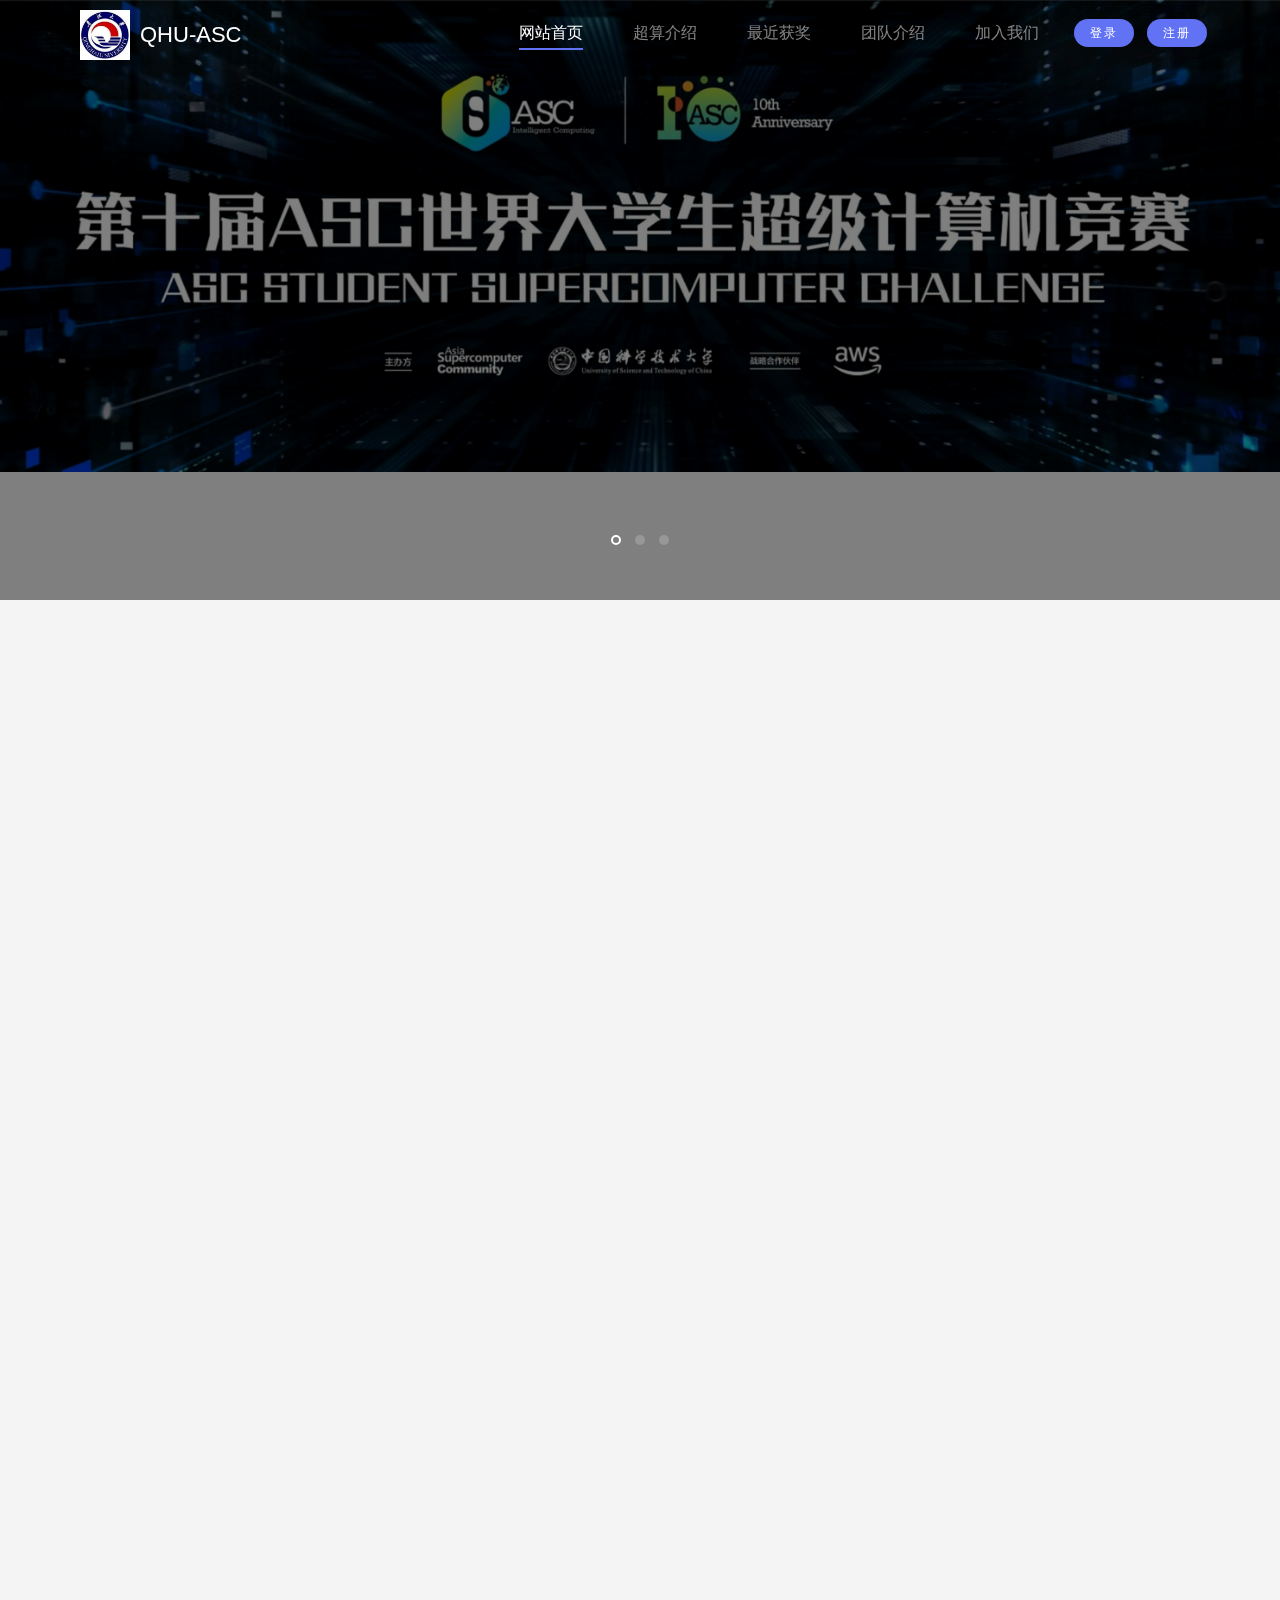
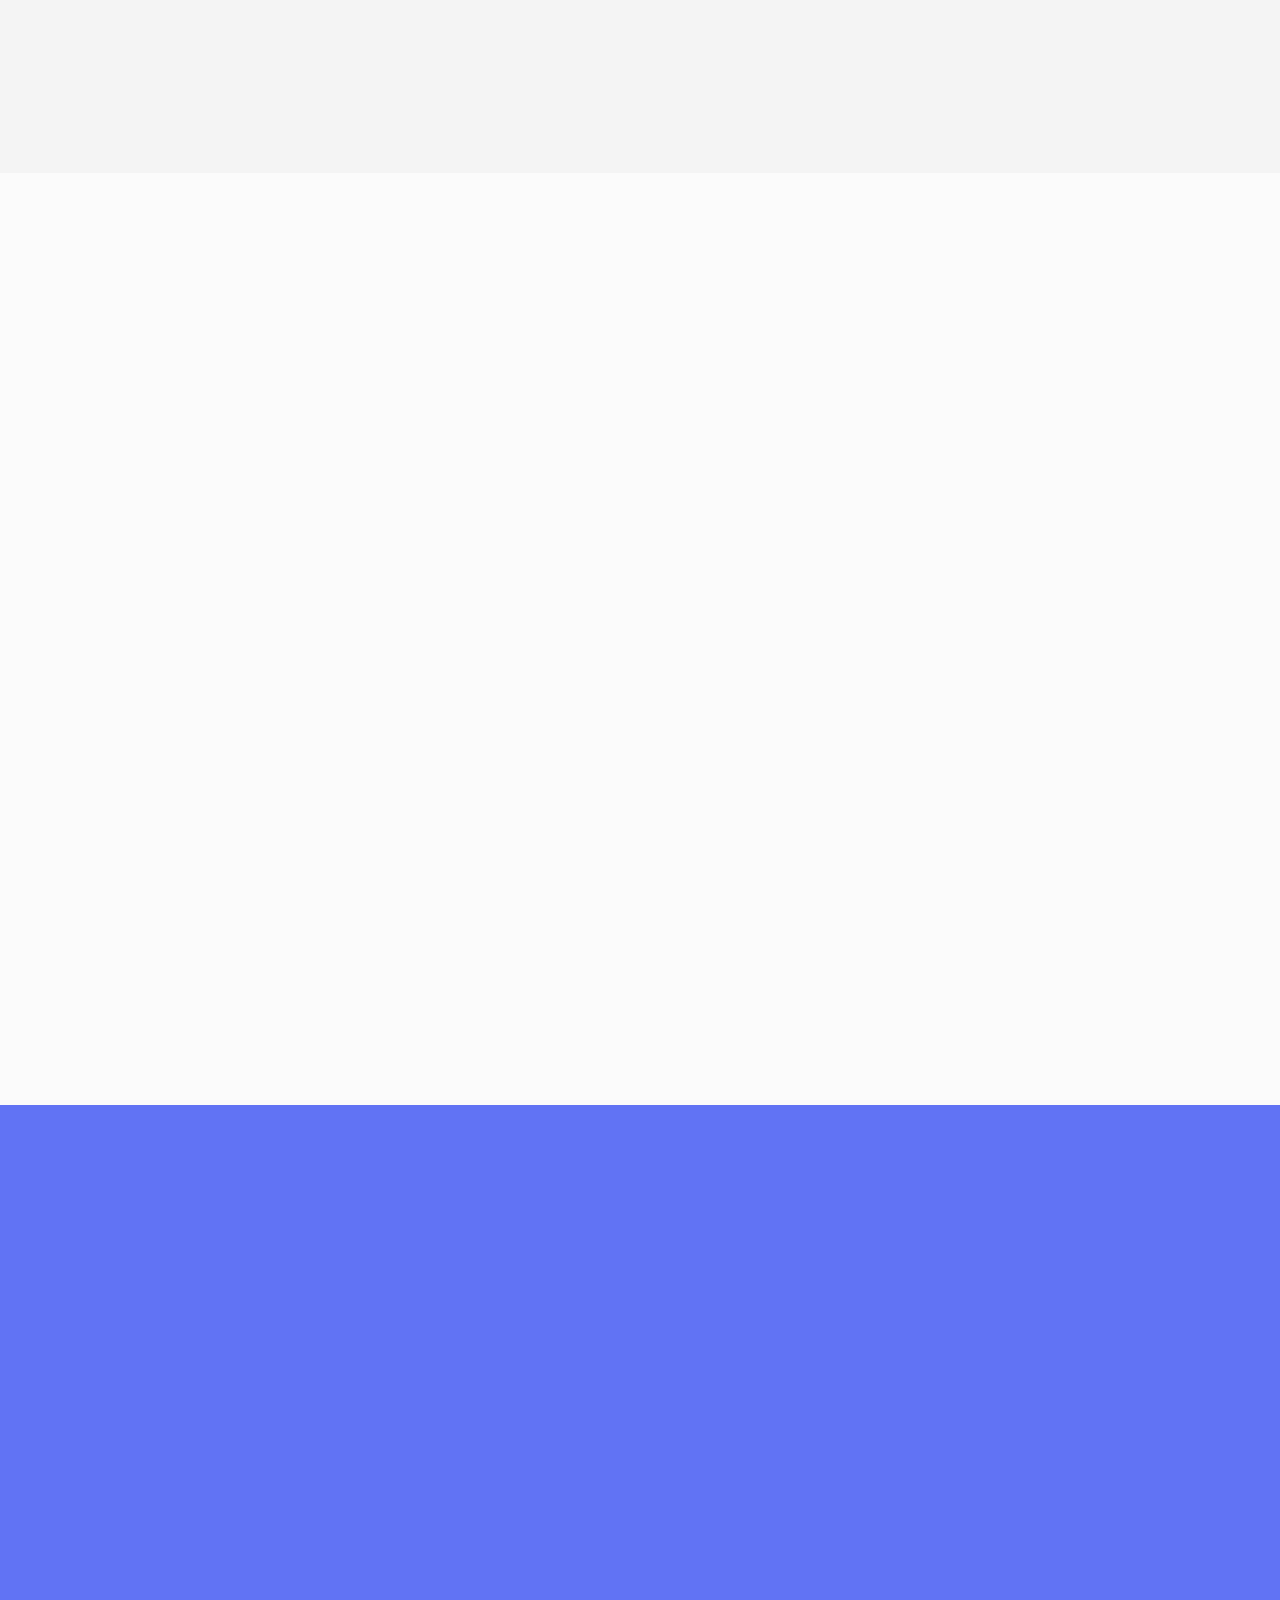
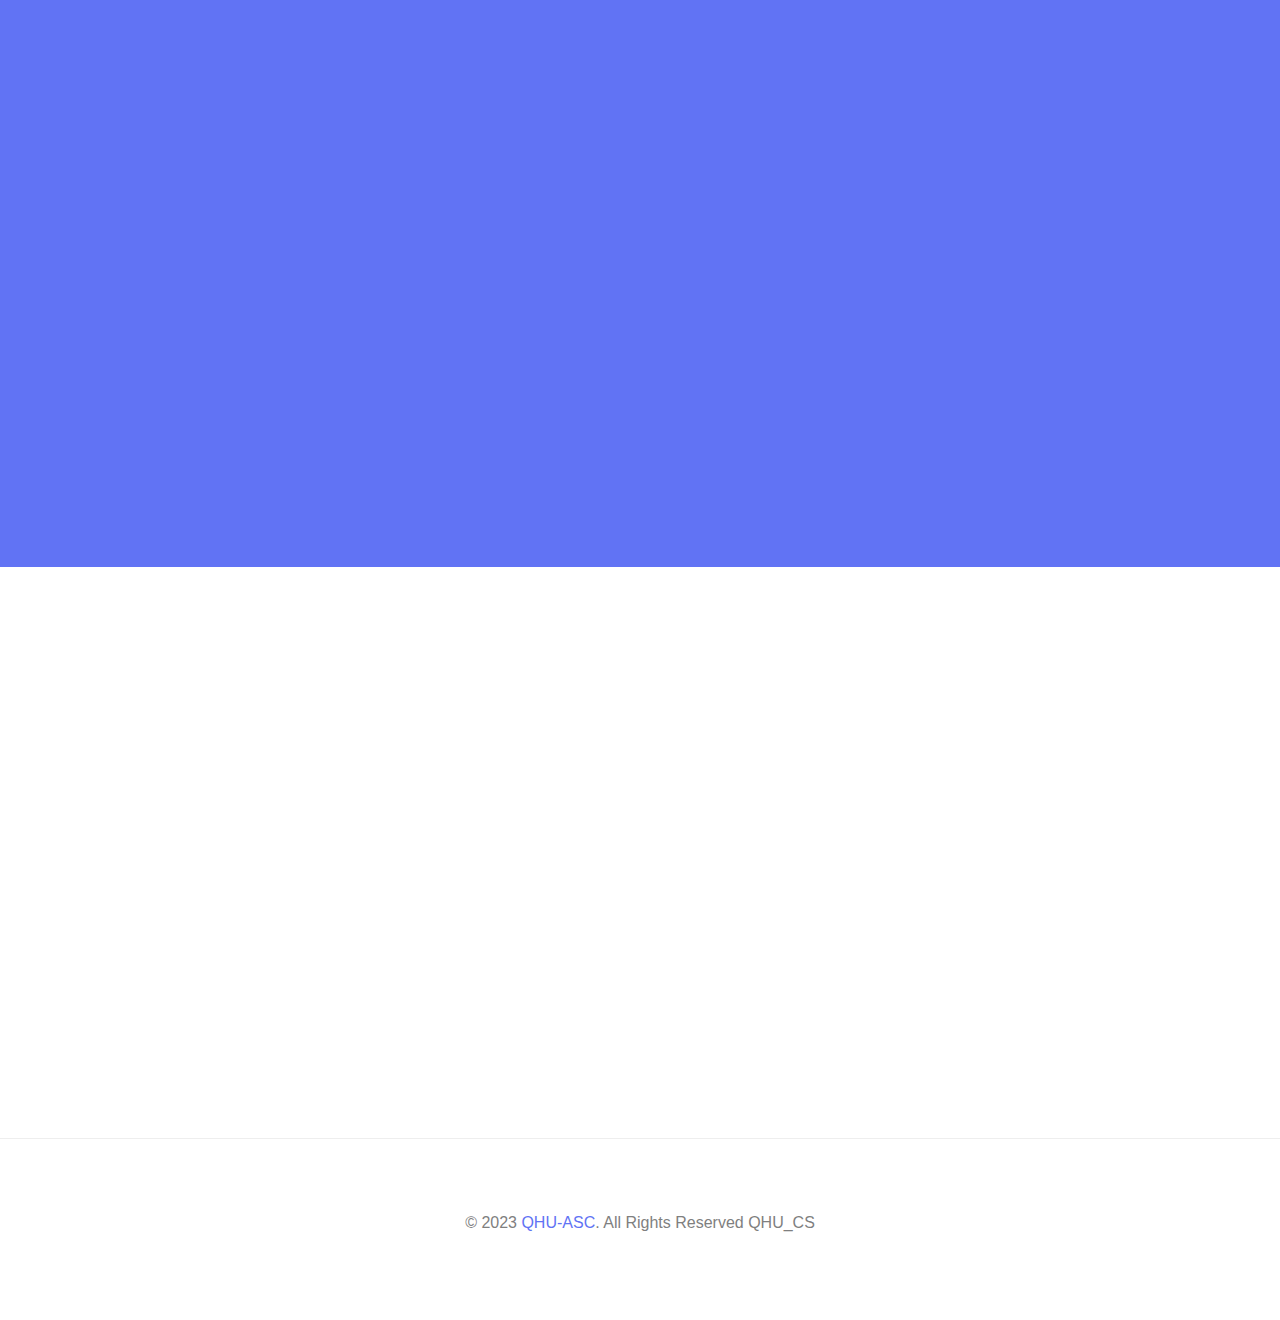
==== index.html @ 5d927227 "add QHU-ASC website" ====
﻿<!DOCTYPE html>
<!--[if lt IE 7]>      <html class="no-js lt-ie9 lt-ie8 lt-ie7"> <![endif]-->
<!--[if IE 7]>         <html class="no-js lt-ie9 lt-ie8"> <![endif]-->
<!--[if IE 8]>         <html class="no-js lt-ie9"> <![endif]-->
<!--[if gt IE 8]><!--> <html class="no-js"> <!--<![endif]-->
  <head>
  <meta charset="utf-8">
  <meta http-equiv="X-UA-Compatible" content="IE=edge">
  <title>QHU-ASC</title>
  <meta name="viewport" content="width=device-width, initial-scale=1">
  <meta name="keywords" content="ＺＴ云流量" />

  <!-- Facebook and Twitter integration -->
  <meta property="og:title" content=""/>
  <meta property="og:image" content=""/>
  <meta property="og:url" content=""/>
  <meta property="og:site_name" content=""/>
  <meta property="og:description" content=""/>
  <meta name="twitter:title" content="" />
  <meta name="twitter:image" content="" />
  <meta name="twitter:url" content="" />
  <meta name="twitter:card" content="" />

  <!-- Place favicon.ico and apple-touch-icon.png in the root directory -->
  <link rel="shortcut icon" href="favicon.ico">
  
  <!-- Animate.css -->
  <link rel="stylesheet" href="css/animate.css">
  <!-- Icomoon Icon Fonts-->
  <link rel="stylesheet" href="css/icomoon.css">
  <!-- Simple Line Icons -->
  <link rel="stylesheet" href="css/simple-line-icons.css">
  <!-- Owl Carousel -->
  <link rel="stylesheet" href="css/owl.carousel.min.css">
  <link rel="stylesheet" href="css/owl.theme.default.min.css">
  <!-- Bootstrap  -->
  <link rel="stylesheet" href="css/bootstrap.css">

  <link rel="stylesheet" href="css/style_1_1.css">

  <!-- Styleswitcher ( This style is for demo purposes only, you may delete this anytime. ) -->
  <link rel="stylesheet" id="theme-switch" href="css/style_1_1.css">
  <!-- End demo purposes only -->

  <!-- Modernizr JS -->
  <script src="js/modernizr-2.6.2.min.js"></script>
  <!-- FOR IE9 below -->
  <!--[if lt IE 9]>
  <script src="js/respond.min.js"></script>
  <![endif]-->
	<!-- <style>
		.ewm{
			height: 50px;
			width: 50px;
		}
	</style> -->


  </head>
<body>

	  <header role="banner" id="fh5co-header">
    <div class="container">
      <!-- <div class="row"> -->
          <nav class="navbar navbar-default">
              <div class="navbar-header">
                <!-- Mobile Toggle Menu Button -->
          <a href="#" class="js-fh5co-nav-toggle fh5co-nav-toggle" data-toggle="collapse" data-target="#navbar" aria-expanded="false" aria-controls="navbar"><i></i></a>
                  <a class="navbar-brand" href="./"><img src="images/qhu.jpg" />QHU-ASC</a>
              </div>
              <div id="navbar" class="navbar-collapse collapse">
                <ul class="nav navbar-nav navbar-right">
                  <li class="active"><a href="#" data-nav-section="home"><span>网站首页</span></a></li>
                  <li><a href="#" data-nav-section="services"><span>超算介绍</span></a></li>
                  <li><a href="#" data-nav-section="press"><span>最近获奖</span></a></li>
                  <li><a href="#" data-nav-section="testimonials"><span>团队介绍</span></a></li>
                  <li><a href="#" data-nav-section="pricing"><span>加入我们</span></a></li>
                  <li><a target="_blank" href="http://www.zt3111.com:8888/" class="btn btn-primary btn-sm">登录</a></li>
                  <li><a target="_blank" href="http://www.zt3111.com:8888/user/reg.php" class="btn btn-primary btn-sm">注册</a></li>
                </ul>
              </div>
          </nav>
      <!-- </div> -->
      </div>
  </header>
	<div id="slider" data-section="home">
		<div class="owl-carousel owl-carousel-fullwidth">

		    <div class="item" style="background-image:url(images/asc_cs4.jpg);background-size: contain;width:100%;height:600px">
		    	<div class="overlay"></div>
		    	<!-- <div class="container" style="position: relative;">
		    		<div class="row" >
		    			<div class="col-md-8 col-md-offset-2 text-center">
		    				<div class="fh5co-owl-text-wrap">
						    	<div class="fh5co-owl-text">
		    						<h1 class="fh5co-lead to-animate">青海大学超算</h1>
									<h2 class="fh5co-sub-lead to-animate">ASC</h2>
									<p class="to-animate-2">
										<a href="#" class="btn btn-primary btn-lg" data-nav-section="pricing">现在马上联系，获得技术支持</a>
									</p>
								</div>
							</div>
		    			</div>
		    		</div>
		    	</div> -->
		    </div>
		    <div class="item" style="background-image:url(images/asc2.png)">
		    	<div class="container" style="position: relative;">
		    		<div class="row">
					    <div class="col-md-7 col-sm-7">
			    			<div class="fh5co-owl-text-wrap">
						    	<div class="fh5co-owl-text">
						    		<h1 class="fh5co-lead to-animate">超算团队荣获一等奖</h1>
									<h2 class="fh5co-sub-lead to-animate">ASC2022-2021一等奖</h2>
									<p class="to-animate-2"><a href="ios.html" class="btn btn-primary btn-lg">查看获奖信息</a></p>
						    	</div>
						    </div>
					    </div>
		    		</div>
		    	</div>
		    </div>
		    <div class="item item3" style="background-image:url(images/R90A2233.jpg)">
		    	<div class="container" style="position: relative;">
		    		<div class="row">
						<div class="col-md-7 col-sm-7">
		    			<!-- <div class="col-md-7 col-md-push-1 col-md-push-5 col-sm-7 col-sm-push-1 col-sm-push-5"> -->
			    			<div class="fh5co-owl-text-wrap">
						    	<div class="fh5co-owl-text">
						    		<h1 class="fh5co-lead to-animate">超算团队首获应用创奖</h1>
									<h2 class="fh5co-sub-lead to-animate">ASC应用创新</h2>
									<p class="to-animate-2"><a href="and.html" class="btn btn-primary btn-lg">查看获奖信息</a></p>
						    	</div>
						    </div>
					    </div>
		    		</div>
		    	</div>
		    </div>

		</div>
	</div>
    
    <!-- <div class="copyrights">Collect from <a href="#" >ZT云流量</a></div> -->
	
	<div id="fh5co-our-services" data-section="services">
		<div class="container">
			<div class="row row-bottom-padded-sm">
				<div class="col-md-12 section-heading text-center">
					<h2 class="to-animate">超算介绍</h2>
					<div class="row">
						<div class="col-md-8 col-md-offset-2 to-animate">
							<h3>世界大学生超级计算机竞赛 ASC Student Supercomputer Challenge</h3>
						</div>
					</div>
				</div>
			</div>
			<div class="row">
				<div class="col-md-4">
					<div class="box to-animate">
						<div class="icon colored-5"><span><i class="icon-rocket"></i></span></div>
						<h3>大赛宗旨</h3>
						<p>比赛旨在通过大赛平台推动各国及地区间的超算青年人才交流和培养</p>
					</div>
					<div class="box to-animate">
						<div class="icon colored-4"><span><i class="icon-heart"></i></span></div>
						<h3>影响力</h3>
						<p>自2012年创办以来，大赛已连续举行10届，影响力不断攀升，共吸引了全球超过10000名大学生参赛。</p>
					</div>
				</div>
				<div class="col-md-4">
					<div class="box to-animate">
						<div class="icon colored-2"><span><i class="icon-screen-desktop"></i></span></div>
						<h3>超算目标</h3>
						<p>提升超算应用水平和研发能力，发挥超算的科技驱动力，促进科技与产业创新</p>
					</div>
					<div class="box to-animate">
						<div class="icon colored-1"><span><i class="icon-mustache"></i></span></div>
						<h3>三大超算</h3>
						<p>该比赛是全球规模最大、参与人数最多的大学生超算竞赛之一，与德国ISC和美国SC并称世界三大超算竞赛。</p>
					</div>
				</div>
				<div class="col-md-4">
					<div class="box to-animate">
						<div class="icon colored-3"><span><i class="icon-user"></i></span></div>
						<h3>超算使用</h3>
						<p>计算机系服务器，实际使用linux，使用大型服务器的超大算力，感受超算的魅力</p>
					</div>
					<div class="box to-animate">
						<div class="icon colored-6"><span><i class="icon-eye"></i></span></div>
						<h3>超算资源</h3>
						<p>计算机系超算团队具有丰富的超算资源，无论是超算相关的书籍还是文档，亦或是往届队员的比赛经验。</p>
					</div>
				</div>
			</div>
		</div>
	</div>
	
	<div id="fh5co-press" data-section="press">
		<div class="container">
			<div class="row">
				<div class="col-md-12 section-heading text-center">
					<h2 class="single-animate animate-press-1">最近获奖</h2>
					<div class="row">
						<div class="col-md-8 col-md-offset-2 subtext single-animate animate-press-2">
							<h3>QHU_ASC2022团队于5月在中国科技大学的获奖情况</h3>
						</div>
					</div>
				</div>
			</div>
			<div class="col-md-8 col-md-offset-2">
				<div class="row row-bottom-padded-lg">
					<div class="col-md-6 text-center to-animate">
						<div class="person">
							<a href="ios.html"><img src="images/jp.png" class="img-responsive img-rounded" alt="Person"></a>
							<a href="ios.html"><h3 class="name">一等奖</h3></a>
							<div class="position">点击查看更多</div>
						</div>
					</div>
					<div class="col-md-6 text-center to-animate">
						<div class="person">
							<a href="and.html"><img src="images/djb2.png" class="img-responsive img-rounded" alt="Person"></a>
							<a href="and.html"><h3 class="name">应用创新奖</h3></a>
							<div class="position">点击查看更多</div>
						</div>
					</div>
				</div>
			</div>
		</div>
	</div>

	<div id="fh5co-testimonials" data-section="testimonials">		
		<div class="container">
			<div class="row">
				<div class="col-md-12 section-heading text-center">
					<h2 class="to-animate">团队介绍</h2>
					<div class="row">
						<div class="col-md-8 col-md-offset-2 subtext to-animate">
							<h3>青海大学超算团队简称QHU_ASC</h3>
						</div>
					</div>
				</div>
			</div>
			<div class="row">
				<div class="col-md-4">
					<div class="box-testimony to-animate">
						<blockquote>
							<span class="quote"><span><i class="icon-quote-left"></i></span></span>
							<p>
								黄建强，边浩东，张国晶
							</p>
						</blockquote>
						<p class="author">指导老师</p>
					</div>
				</div>
				<div class="col-md-4">
					<div class="box-testimony to-animate">
						<blockquote>
							<span class="quote"><span><i class="icon-quote-left"></i></span></span>
							<p>甘双齐，石于诚，姚宇，符福宁，莫康龙</p>
						</blockquote>
						<p class="author">ASC_2022比赛成员</p>
					</div>
				</div>
				<div class="col-md-4">
					<div class="box-testimony to-animate">
						<blockquote>
							<span class="quote"><span><i class="icon-quote-left"></i></span></span>
							<p>蒋琅坤，罗朝阳，王星驰，牛嘉骏，颜青松，陆铨，卢荣昌</p>
						</blockquote>
						<p class="author">目前超算队员</p>
					</div>
				</div>
				<div class="col-md-4">
					<div class="box-testimony to-animate">
						<blockquote>
							<span class="quote"><span><i class="icon-quote-left"></i></span></span>
							<p>超算团队拥有比赛服务器，可满足超大算力的需求。在超算里，你可以使用目前最好的GPU</p>
						</blockquote>
						<p class="author">超算服务器</p>
					</div>
				</div>
				<div class="col-md-4">
					<div class="box-testimony to-animate">
						<blockquote>
							<span class="quote"><span><i class="icon-quote-left"></i></span></span>
							<p>每周由老师或者学长分配任务，并定期汇报相关学习情况<br>
								如果自己有相关方向想进行优化，也可以自己给自己安排任务
							</p>
						</blockquote>
						<p class="author">超算训练日常</p>
					</div>
				</div>
				<div class="col-md-4">
					<div class="box-testimony to-animate">
						<blockquote>
							<span class="quote"><span><i class="icon-quote-left"></i></span></span>
							<p>青海大学超算团队将于2023年下半学期初进行招新<br>
								招新人群为青海大学2022级本科学生<br>
								如果你想体验超算的魅力，那么加入我们的招新群吧！
							</p>
						</blockquote>
						<p class="author">加入我们</p>
					</div>
				</div>
			</div>
		</div>
	</div>

	<div id="fh5co-pricing" data-section="pricing">
		<div class="container">
			<div class="row">
				<div class="col-md-12 section-heading text-center">
					<h2 class="single-animate animate-pricing-1">加入我们</h2>
					<div class="row">
						<div class="col-md-8 col-md-offset-2 subtext single-animate animate-pricing-2">
							<h3>是否已经心动不已？马上加入招新群吧！</h3>
							<div class="ewm">
								<img src="./images/qun2.PNG" >
							</div>
							
						</div>
					</div>
				</div>
			</div>
			<!-- <div class="row">
				<div class="col-md-3 col-sm-6 to-animate">
					<div class="price-box popular">
						<div class="popular-text">云免服务器30M独享+免流系统搭建</div>
						<div class="price">258<small>元</small></div>
						<p>每月免费2000G流量</p>
						<hr>
						<ul class="pricing-info">
							<li>续费元65/月</li>
						</ul>
						<a href="http://wpa.qq.com/msgrd?v=1&uin=61383668&site=houdao.com&menu=yes" class="btn btn-primary btn-block" class="btn btn-default btn-sm">立即订购</a>
					</div>
				</div> -->
				<!-- <div class="col-md-3 col-sm-6 to-animate">
					<div class="price-box popular">
						<div class="popular-text">云免服务器200M独享+免流系统搭建</div>
						<div class="price">358<small>元起</small></div>
						<p>每月免费2000G流量</p>
						<hr>
						<ul class="pricing-info">
							<li>续费元130/月</li>
						</ul>
						<a href="http://wpa.qq.com/msgrd?v=1&uin=61383668&site=houdao.com&menu=yes" class="btn btn-primary btn-block" class="btn btn-default btn-sm">立即订购</a>
					</div>
				</div> -->
				<!-- <div class="col-md-3 col-sm-6 to-animate">
					<div class="price-box popular">
						<div class="popular-text">云免服务器200M独享+免流系统搭建</div>
						<div class="price">358<small>元</small></div>
						<p>每月免费2000G流量</p>
						<hr>
						<ul class="pricing-info">
							<li>续费元130/月</li>

						</ul>
						<a href="http://wpa.qq.com/msgrd?v=1&uin=61383668&site=houdao.com&menu=yes" class="btn btn-primary btn-block" class="btn btn-default btn-sm">立即订购</a>
					</div>
				</div>
				<div class="col-md-3 col-sm-6 to-animate">
					<div class="price-box popular">
						<div class="popular-text">云免服务器200M独享+免流系统搭建</div>
						<div class="price">358<small>元</small></div>
						<p>每月免费2000G流量</p>
						<hr>
						<ul class="pricing-info">
							<li>续费元130/月</li> -->
							
						<!-- </ul> -->
						<!-- <a href="http://wpa.qq.com/msgrd?v=1&uin=61383668&site=houdao.com&menu=yes" class="btn btn-primary btn-block" class="btn btn-default btn-sm">立即订购</a> -->
					<!-- </div> -->
				</div>
			</div>
			<!-- <div class="row">
				<div class="col-md-4 col-md-offset-4">
					<a href="http://wpa.qq.com/msgrd?v=1&uin=61383668&site=houdao.com&menu=yes" class="btn btn-primary btn-block">马上成为老板</a>
				</div>
			</div>
		</div> -->
	</div>

	    <hr>
    <footer id="footer" role="contentinfo">
        <div class="container">
            <div class="row row-bottom-padded-sm">
                <div class="col-md-12">
                    <p class="copyright text-center">&copy; 2023 <a href="index.html">QHU-ASC</a>. All Rights Reserved QHU_CS</a></p>
                </div>
            </div>
            <div class="row hide">
                <div class="col-md-12 text-center">
                    <ul class="social social-circle">
                        <li><a href="#"><i class="icon-twitter"></i></a></li>
                        <li><a href="#"><i class="icon-facebook"></i></a></li>
                        <li><a href="#"><i class="icon-youtube"></i></a></li>
                        <li><a href="#"><i class="icon-pinterest"></i></a></li>
                        <li><a href="#"><i class="icon-linkedin"></i></a></li>
                        <li><a href="#"><i class="icon-instagram"></i></a></li>
                        <li><a href="#"><i class="icon-dribbble"></i></a></li>
                    </ul>
                </div>
            </div>
        </div>
    </footer>



    
    <!-- jQuery -->
    <script src="js/jquery.min.js"></script>
    <!-- jQuery Easing -->
    <script src="js/jquery.easing.1.3.js"></script>
    <!-- Bootstrap -->
    <script src="js/bootstrap.min.js"></script>
    <!-- Waypoints -->
    <script src="js/jquery.waypoints.min.js"></script>
    <!-- Owl Carousel -->
    <script src="js/owl.carousel.min.js"></script>

    <!-- For demo purposes only styleswitcher ( You may delete this anytime ) -->
    <script src="js/jquery.style.switcher.js"></script>
    <script>
    $(function(){
        $('#colour-variations ul').styleSwitcher({
            defaultThemeId: 'theme-switch',
            hasPreview: false,
            cookie: {
                expires: 30,
                isManagingLoad: true
            }
        }); 
        $('.option-toggle').click(function() {
            $('#colour-variations').toggleClass('sleep');
        });
    });
    </script>
    <!-- End demo purposes only -->

    <!-- Main JS (Do not remove) -->
    <script src="js/main.js"></script>

    <!-- Add fancyBox main JS and CSS files -->  
    <script src="js/jquery.fancybox.js" type="text/javascript"></script>  
    <link href="css/jquery.fancybox.css" media="screen" rel="stylesheet" type="text/css" />  
    <!-- fancybox_app -->  
    <script src="js/fancybox_app.js" type="text/javascript"></script>  
    <!-- Add mousewheel plugin (this is optional) -->  
    <script src="js/jquery.mousewheel-3.0.6.pack.js" type="text/javascript"></script>  
	</body>
</html>
---- css/icomoon.css ----
﻿@font-face {
	font-family: 'icomoon';
	src:url('../fonts/icomoon/icomoon.eot?qtatmt');
	src:url('../fonts/icomoon/icomoon.eot?qtatmt#iefix') format('embedded-opentype'),
		url('../fonts/icomoon/icomoon.ttf?qtatmt') format('truetype'),
		url('../fonts/icomoon/icomoon.woff?qtatmt') format('woff'),
		url('../fonts/icomoon/icomoon.svg?qtatmt#icomoon') format('svg');
	font-weight: normal;
	font-style: normal;
}

[class^="icon-"], [class*=" icon-"] {
	font-family: 'icomoon';
	speak: none;
	font-style: normal;
	font-weight: normal;
	font-variant: normal;
	text-transform: none;
	line-height: 1;

	/* Better Font Rendering =========== */
	-webkit-font-smoothing: antialiased;
	-moz-osx-font-smoothing: grayscale;
}

.icon-glass:before {
	content: "\f000";
}
.icon-music:before {
	content: "\f001";
}
.icon-search2:before {
	content: "\f002";
}
.icon-envelope-o:before {
	content: "\f003";
}
.icon-heart:before {
	content: "\f004";
}
.icon-star:before {
	content: "\f005";
}
.icon-star-o:before {
	content: "\f006";
}
.icon-user:before {
	content: "\f007";
}
.icon-film:before {
	content: "\f008";
}
.icon-th-large:before {
	content: "\f009";
}
.icon-th:before {
	content: "\f00a";
}
.icon-th-list:before {
	content: "\f00b";
}
.icon-check:before {
	content: "\f00c";
}
.icon-close:before {
	content: "\f00d";
}
.icon-remove:before {
	content: "\f00d";
}
.icon-times:before {
	content: "\f00d";
}
.icon-search-plus:before {
	content: "\f00e";
}
.icon-search-minus:before {
	content: "\f010";
}
.icon-power-off:before {
	content: "\f011";
}
.icon-signal:before {
	content: "\f012";
}
.icon-cog:before {
	content: "\f013";
}
.icon-gear:before {
	content: "\f013";
}
.icon-trash-o:before {
	content: "\f014";
}
.icon-home:before {
	content: "\f015";
}
.icon-file-o:before {
	content: "\f016";
}
.icon-clock-o:before {
	content: "\f017";
}
.icon-road:before {
	content: "\f018";
}
.icon-download:before {
	content: "\f019";
}
.icon-arrow-circle-o-down:before {
	content: "\f01a";
}
.icon-arrow-circle-o-up:before {
	content: "\f01b";
}
.icon-inbox:before {
	content: "\f01c";
}
.icon-play-circle-o:before {
	content: "\f01d";
}
.icon-repeat2:before {
	content: "\f01e";
}
.icon-rotate-right:before {
	content: "\f01e";
}
.icon-refresh:before {
	content: "\f021";
}
.icon-list-alt:before {
	content: "\f022";
}
.icon-lock:before {
	content: "\f023";
}
.icon-flag:before {
	content: "\f024";
}
.icon-headphones:before {
	content: "\f025";
}
.icon-volume-off:before {
	content: "\f026";
}
.icon-volume-down:before {
	content: "\f027";
}
.icon-volume-up:before {
	content: "\f028";
}
.icon-qrcode:before {
	content: "\f029";
}
.icon-barcode:before {
	content: "\f02a";
}
.icon-tag:before {
	content: "\f02b";
}
.icon-tags:before {
	content: "\f02c";
}
.icon-book:before {
	content: "\f02d";
}
.icon-bookmark:before {
	content: "\f02e";
}
.icon-print:before {
	content: "\f02f";
}
.icon-camera:before {
	content: "\f030";
}
.icon-font:before {
	content: "\f031";
}
.icon-bold:before {
	content: "\f032";
}
.icon-italic:before {
	content: "\f033";
}
.icon-text-height:before {
	content: "\f034";
}
.icon-text-width:before {
	content: "\f035";
}
.icon-align-left:before {
	content: "\f036";
}
.icon-align-center2:before {
	content: "\f037";
}
.icon-align-right:before {
	content: "\f038";
}
.icon-align-justify2:before {
	content: "\f039";
}
.icon-list:before {
	content: "\f03a";
}
.icon-dedent:before {
	content: "\f03b";
}
.icon-outdent:before {
	content: "\f03b";
}
.icon-indent:before {
	content: "\f03c";
}
.icon-video-camera:before {
	content: "\f03d";
}
.icon-image:before {
	content: "\f03e";
}
.icon-photo:before {
	content: "\f03e";
}
.icon-picture-o:before {
	content: "\f03e";
}
.icon-pencil:before {
	content: "\f040";
}
.icon-map-marker:before {
	content: "\f041";
}
.icon-adjust:before {
	content: "\f042";
}
.icon-tint:before {
	content: "\f043";
}
.icon-edit:before {
	content: "\f044";
}
.icon-pencil-square-o:before {
	content: "\f044";
}
.icon-share-square-o:before {
	content: "\f045";
}
.icon-check-square-o:before {
	content: "\f046";
}
.icon-arrows:before {
	content: "\f047";
}
.icon-step-backward:before {
	content: "\f048";
}
.icon-fast-backward:before {
	content: "\f049";
}
.icon-backward:before {
	content: "\f04a";
}
.icon-play2:before {
	content: "\f04b";
}
.icon-pause2:before {
	content: "\f04c";
}
.icon-stop2:before {
	content: "\f04d";
}
.icon-forward:before {
	content: "\f04e";
}
.icon-fast-forward2:before {
	content: "\f050";
}
.icon-step-forward:before {
	content: "\f051";
}
.icon-eject:before {
	content: "\f052";
}
.icon-chevron-left:before {
	content: "\f053";
}
.icon-chevron-right:before {
	content: "\f054";
}
.icon-plus-circle:before {
	content: "\f055";
}
.icon-minus-circle:before {
	content: "\f056";
}
.icon-times-circle:before {
	content: "\f057";
}
.icon-check-circle:before {
	content: "\f058";
}
.icon-question-circle:before {
	content: "\f059";
}
.icon-info-circle:before {
	content: "\f05a";
}
.icon-crosshairs:before {
	content: "\f05b";
}
.icon-times-circle-o:before {
	content: "\f05c";
}
.icon-check-circle-o:before {
	content: "\f05d";
}
.icon-ban2:before {
	content: "\f05e";
}
.icon-arrow-left:before {
	content: "\f060";
}
.icon-arrow-right:before {
	content: "\f061";
}
.icon-arrow-up:before {
	content: "\f062";
}
.icon-arrow-down:before {
	content: "\f063";
}
.icon-mail-forward:before {
	content: "\f064";
}
.icon-share:before {
	content: "\f064";
}
.icon-expand2:before {
	content: "\f065";
}
.icon-compress:before {
	content: "\f066";
}
.icon-plus:before {
	content: "\f067";
}
.icon-minus:before {
	content: "\f068";
}
.icon-asterisk:before {
	content: "\f069";
}
.icon-exclamation-circle:before {
	content: "\f06a";
}
.icon-gift:before {
	content: "\f06b";
}
.icon-leaf:before {
	content: "\f06c";
}
.icon-fire:before {
	content: "\f06d";
}
.icon-eye:before {
	content: "\f06e";
}
.icon-eye-slash:before {
	content: "\f070";
}
.icon-exclamation-triangle:before {
	content: "\f071";
}
.icon-warning:before {
	content: "\f071";
}
.icon-plane:before {
	content: "\f072";
}
.icon-calendar:before {
	content: "\f073";
}
.icon-random:before {
	content: "\f074";
}
.icon-comment:before {
	content: "\f075";
}
.icon-magnet:before {
	content: "\f076";
}
.icon-chevron-up:before {
	content: "\f077";
}
.icon-chevron-down:before {
	content: "\f078";
}
.icon-retweet:before {
	content: "\f079";
}
.icon-shopping-cart:before {
	content: "\f07a";
}
.icon-folder:before {
	content: "\f07b";
}
.icon-folder-open:before {
	content: "\f07c";
}
.icon-arrows-v:before {
	content: "\f07d";
}
.icon-arrows-h:before {
	content: "\f07e";
}
.icon-bar-chart:before {
	content: "\f080";
}
.icon-bar-chart-o:before {
	content: "\f080";
}
.icon-twitter-square:before {
	content: "\f081";
}
.icon-facebook-square:before {
	content: "\f082";
}
.icon-camera-retro:before {
	content: "\f083";
}
.icon-key:before {
	content: "\f084";
}
.icon-cogs:before {
	content: "\f085";
}
.icon-gears:before {
	content: "\f085";
}
.icon-comments:before {
	content: "\f086";
}
.icon-thumbs-o-up:before {
	content: "\f087";
}
.icon-thumbs-o-down:before {
	content: "\f088";
}
.icon-star-half:before {
	content: "\f089";
}
.icon-heart-o:before {
	content: "\f08a";
}
.icon-sign-out:before {
	content: "\f08b";
}
.icon-linkedin-square:before {
	content: "\f08c";
}
.icon-thumb-tack:before {
	content: "\f08d";
}
.icon-external-link:before {
	content: "\f08e";
}
.icon-sign-in:before {
	content: "\f090";
}
.icon-trophy:before {
	content: "\f091";
}
.icon-github-square:before {
	content: "\f092";
}
.icon-upload:before {
	content: "\f093";
}
.icon-lemon-o:before {
	content: "\f094";
}
.icon-phone:before {
	content: "\f095";
}
.icon-square-o:before {
	content: "\f096";
}
.icon-bookmark-o:before {
	content: "\f097";
}
.icon-phone-square:before {
	content: "\f098";
}
.icon-twitter:before {
	content: "\f099";
}
.icon-facebook:before {
	content: "\f09a";
}
.icon-facebook-f:before {
	content: "\f09a";
}
.icon-github:before {
	content: "\f09b";
}
.icon-unlock2:before {
	content: "\f09c";
}
.icon-credit-card:before {
	content: "\f09d";
}
.icon-feed:before {
	content: "\f09e";
}
.icon-rss:before {
	content: "\f09e";
}
.icon-hdd-o:before {
	content: "\f0a0";
}
.icon-bullhorn:before {
	content: "\f0a1";
}
.icon-bell-o:before {
	content: "\f0a2";
}
.icon-certificate:before {
	content: "\f0a3";
}
.icon-hand-o-right:before {
	content: "\f0a4";
}
.icon-hand-o-left:before {
	content: "\f0a5";
}
.icon-hand-o-up:before {
	content: "\f0a6";
}
.icon-hand-o-down:before {
	content: "\f0a7";
}
.icon-arrow-circle-left:before {
	content: "\f0a8";
}
.icon-arrow-circle-right:before {
	content: "\f0a9";
}
.icon-arrow-circle-up:before {
	content: "\f0aa";
}
.icon-arrow-circle-down:before {
	content: "\f0ab";
}
.icon-globe:before {
	content: "\f0ac";
}
.icon-wrench:before {
	content: "\f0ad";
}
.icon-tasks:before {
	content: "\f0ae";
}
.icon-filter:before {
	content: "\f0b0";
}
.icon-briefcase:before {
	content: "\f0b1";
}
.icon-arrows-alt:before {
	content: "\f0b2";
}
.icon-group:before {
	content: "\f0c0";
}
.icon-users:before {
	content: "\f0c0";
}
.icon-chain:before {
	content: "\f0c1";
}
.icon-link:before {
	content: "\f0c1";
}
.icon-cloud:before {
	content: "\f0c2";
}
.icon-flask:before {
	content: "\f0c3";
}
.icon-cut:before {
	content: "\f0c4";
}
.icon-scissors:before {
	content: "\f0c4";
}
.icon-copy:before {
	content: "\f0c5";
}
.icon-files-o:before {
	content: "\f0c5";
}
.icon-paperclip:before {
	content: "\f0c6";
}
.icon-floppy-o:before {
	content: "\f0c7";
}
.icon-save:before {
	content: "\f0c7";
}
.icon-square:before {
	content: "\f0c8";
}
.icon-bars:before {
	content: "\f0c9";
}
.icon-navicon:before {
	content: "\f0c9";
}
.icon-reorder:before {
	content: "\f0c9";
}
.icon-list-ul:before {
	content: "\f0ca";
}
.icon-list-ol:before {
	content: "\f0cb";
}
.icon-strikethrough:before {
	content: "\f0cc";
}
.icon-underline:before {
	content: "\f0cd";
}
.icon-table:before {
	content: "\f0ce";
}
.icon-magic:before {
	content: "\f0d0";
}
.icon-truck:before {
	content: "\f0d1";
}
.icon-pinterest:before {
	content: "\f0d2";
}
.icon-pinterest-square:before {
	content: "\f0d3";
}
.icon-google-plus-square:before {
	content: "\f0d4";
}
.icon-google-plus:before {
	content: "\f0d5";
}
.icon-money:before {
	content: "\f0d6";
}
.icon-caret-down:before {
	content: "\f0d7";
}
.icon-caret-up:before {
	content: "\f0d8";
}
.icon-caret-left:before {
	content: "\f0d9";
}
.icon-caret-right:before {
	content: "\f0da";
}
.icon-columns2:before {
	content: "\f0db";
}
.icon-sort:before {
	content: "\f0dc";
}
.icon-unsorted:before {
	content: "\f0dc";
}
.icon-sort-desc:before {
	content: "\f0dd";
}
.icon-sort-down:before {
	content: "\f0dd";
}
.icon-sort-asc:before {
	content: "\f0de";
}
.icon-sort-up:before {
	content: "\f0de";
}
.icon-envelope:before {
	content: "\f0e0";
}
.icon-linkedin:before {
	content: "\f0e1";
}
.icon-rotate-left:before {
	content: "\f0e2";
}
.icon-undo:before {
	content: "\f0e2";
}
.icon-gavel:before {
	content: "\f0e3";
}
.icon-legal:before {
	content: "\f0e3";
}
.icon-dashboard:before {
	content: "\f0e4";
}
.icon-tachometer:before {
	content: "\f0e4";
}
.icon-comment-o:before {
	content: "\f0e5";
}
.icon-comments-o:before {
	content: "\f0e6";
}
.icon-bolt:before {
	content: "\f0e7";
}
.icon-flash:before {
	content: "\f0e7";
}
.icon-sitemap:before {
	content: "\f0e8";
}
.icon-umbrella2:before {
	content: "\f0e9";
}
.icon-clipboard:before {
	content: "\f0ea";
}
.icon-paste:before {
	content: "\f0ea";
}
.icon-lightbulb-o:before {
	content: "\f0eb";
}
.icon-exchange:before {
	content: "\f0ec";
}
.icon-cloud-download2:before {
	content: "\f0ed";
}
.icon-cloud-upload2:before {
	content: "\f0ee";
}
.icon-user-md:before {
	content: "\f0f0";
}
.icon-stethoscope:before {
	content: "\f0f1";
}
.icon-suitcase:before {
	content: "\f0f2";
}
.icon-bell:before {
	content: "\f0f3";
}
.icon-coffee:before {
	content: "\f0f4";
}
.icon-cutlery:before {
	content: "\f0f5";
}
.icon-file-text-o:before {
	content: "\f0f6";
}
.icon-building-o:before {
	content: "\f0f7";
}
.icon-hospital-o:before {
	content: "\f0f8";
}
.icon-ambulance:before {
	content: "\f0f9";
}
.icon-medkit:before {
	content: "\f0fa";
}
.icon-fighter-jet:before {
	content: "\f0fb";
}
.icon-beer:before {
	content: "\f0fc";
}
.icon-h-square:before {
	content: "\f0fd";
}
.icon-plus-square:before {
	content: "\f0fe";
}
.icon-angle-double-left:before {
	content: "\f100";
}
.icon-angle-double-right:before {
	content: "\f101";
}
.icon-angle-double-up:before {
	content: "\f102";
}
.icon-angle-double-down:before {
	content: "\f103";
}
.icon-angle-left:before {
	content: "\f104";
}
.icon-angle-right:before {
	content: "\f105";
}
.icon-angle-up:before {
	content: "\f106";
}
.icon-angle-down:before {
	content: "\f107";
}
.icon-desktop:before {
	content: "\f108";
}
.icon-laptop:before {
	content: "\f109";
}
.icon-tablet:before {
	content: "\f10a";
}
.icon-mobile:before {
	content: "\f10b";
}
.icon-mobile-phone:before {
	content: "\f10b";
}
.icon-circle-o:before {
	content: "\f10c";
}
.icon-quote-left:before {
	content: "\f10d";
}
.icon-quote-right:before {
	content: "\f10e";
}
.icon-spinner:before {
	content: "\f110";
}
.icon-circle:before {
	content: "\f111";
}
.icon-mail-reply:before {
	content: "\f112";
}
.icon-reply:before {
	content: "\f112";
}
.icon-github-alt:before {
	content: "\f113";
}
.icon-folder-o:before {
	content: "\f114";
}
.icon-folder-open-o:before {
	content: "\f115";
}
.icon-smile-o:before {
	content: "\f118";
}
.icon-frown-o:before {
	content: "\f119";
}
.icon-meh-o:before {
	content: "\f11a";
}
.icon-gamepad:before {
	content: "\f11b";
}
.icon-keyboard-o:before {
	content: "\f11c";
}
.icon-flag-o:before {
	content: "\f11d";
}
.icon-flag-checkered:before {
	content: "\f11e";
}
.icon-terminal:before {
	content: "\f120";
}
.icon-code:before {
	content: "\f121";
}
.icon-mail-reply-all:before {
	content: "\f122";
}
.icon-reply-all:before {
	content: "\f122";
}
.icon-star-half-empty:before {
	content: "\f123";
}
.icon-star-half-full:before {
	content: "\f123";
}
.icon-star-half-o:before {
	content: "\f123";
}
.icon-location-arrow:before {
	content: "\f124";
}
.icon-crop:before {
	content: "\f125";
}
.icon-code-fork:before {
	content: "\f126";
}
.icon-chain-broken:before {
	content: "\f127";
}
.icon-unlink:before {
	content: "\f127";
}
.icon-question:before {
	content: "\f128";
}
.icon-info:before {
	content: "\f129";
}
.icon-exclamation:before {
	content: "\f12a";
}
.icon-superscript:before {
	content: "\f12b";
}
.icon-subscript:before {
	content: "\f12c";
}
.icon-eraser:before {
	content: "\f12d";
}
.icon-puzzle-piece:before {
	content: "\f12e";
}
.icon-microphone2:before {
	content: "\f130";
}
.icon-microphone-slash:before {
	content: "\f131";
}
.icon-shield:before {
	content: "\f132";
}
.icon-calendar-o:before {
	content: "\f133";
}
.icon-fire-extinguisher:before {
	content: "\f134";
}
.icon-rocket:before {
	content: "\f135";
}
.icon-maxcdn:before {
	content: "\f136";
}
.icon-chevron-circle-left:before {
	content: "\f137";
}
.icon-chevron-circle-right:before {
	content: "\f138";
}
.icon-chevron-circle-up:before {
	content: "\f139";
}
.icon-chevron-circle-down:before {
	content: "\f13a";
}
.icon-html5:before {
	content: "\f13b";
}
.icon-css3:before {
	content: "\f13c";
}
.icon-anchor2:before {
	content: "\f13d";
}
.icon-unlock-alt:before {
	content: "\f13e";
}
.icon-bullseye:before {
	content: "\f140";
}
.icon-ellipsis-h:before {
	content: "\f141";
}
.icon-ellipsis-v:before {
	content: "\f142";
}
.icon-rss-square:before {
	content: "\f143";
}
.icon-play-circle:before {
	content: "\f144";
}
.icon-ticket:before {
	content: "\f145";
}
.icon-minus-square:before {
	content: "\f146";
}
.icon-minus-square-o:before {
	content: "\f147";
}
.icon-level-up:before {
	content: "\f148";
}
.icon-level-down:before {
	content: "\f149";
}
.icon-check-square:before {
	content: "\f14a";
}
.icon-pencil-square:before {
	content: "\f14b";
}
.icon-external-link-square:before {
	content: "\f14c";
}
.icon-share-square:before {
	content: "\f14d";
}
.icon-compass:before {
	content: "\f14e";
}
.icon-caret-square-o-down:before {
	content: "\f150";
}
.icon-toggle-down:before {
	content: "\f150";
}
.icon-caret-square-o-up:before {
	content: "\f151";
}
.icon-toggle-up:before {
	content: "\f151";
}
.icon-caret-square-o-right:before {
	content: "\f152";
}
.icon-toggle-right:before {
	content: "\f152";
}
.icon-eur:before {
	content: "\f153";
}
.icon-euro:before {
	content: "\f153";
}
.icon-gbp:before {
	content: "\f154";
}
.icon-dollar:before {
	content: "\f155";
}
.icon-usd:before {
	content: "\f155";
}
.icon-inr:before {
	content: "\f156";
}
.icon-rupee:before {
	content: "\f156";
}
.icon-cny:before {
	content: "\f157";
}
.icon-jpy:before {
	content: "\f157";
}
.icon-rmb:before {
	content: "\f157";
}
.icon-yen:before {
	content: "\f157";
}
.icon-rouble:before {
	content: "\f158";
}
.icon-rub:before {
	content: "\f158";
}
.icon-ruble:before {
	content: "\f158";
}
.icon-krw:before {
	content: "\f159";
}
.icon-won:before {
	content: "\f159";
}
.icon-bitcoin:before {
	content: "\f15a";
}
.icon-btc:before {
	content: "\f15a";
}
.icon-file2:before {
	content: "\f15b";
}
.icon-file-text:before {
	content: "\f15c";
}
.icon-sort-alpha-asc:before {
	content: "\f15d";
}
.icon-sort-alpha-desc:before {
	content: "\f15e";
}
.icon-sort-amount-asc:before {
	content: "\f160";
}
.icon-sort-amount-desc:before {
	content: "\f161";
}
.icon-sort-numeric-asc:before {
	content: "\f162";
}
.icon-sort-numeric-desc:before {
	content: "\f163";
}
.icon-thumbs-up:before {
	content: "\f164";
}
.icon-thumbs-down:before {
	content: "\f165";
}
.icon-youtube-square:before {
	content: "\f166";
}
.icon-youtube:before {
	content: "\f167";
}
.icon-xing:before {
	content: "\f168";
}
.icon-xing-square:before {
	content: "\f169";
}
.icon-youtube-play:before {
	content: "\f16a";
}
.icon-dropbox:before {
	content: "\f16b";
}
.icon-stack-overflow:before {
	content: "\f16c";
}
.icon-instagram:before {
	content: "\f16d";
}
.icon-flickr:before {
	content: "\f16e";
}
.icon-adn:before {
	content: "\f170";
}
.icon-bitbucket:before {
	content: "\f171";
}
.icon-bitbucket-square:before {
	content: "\f172";
}
.icon-tumblr:before {
	content: "\f173";
}
.icon-tumblr-square:before {
	content: "\f174";
}
.icon-long-arrow-down:before {
	content: "\f175";
}
.icon-long-arrow-up:before {
	content: "\f176";
}
.icon-long-arrow-left:before {
	content: "\f177";
}
.icon-long-arrow-right:before {
	content: "\f178";
}
.icon-apple:before {
	content: "\f179";
}
.icon-windows:before {
	content: "\f17a";
}
.icon-android:before {
	content: "\f17b";
}
.icon-linux:before {
	content: "\f17c";
}
.icon-dribbble:before {
	content: "\f17d";
}
.icon-skype:before {
	content: "\f17e";
}
.icon-foursquare:before {
	content: "\f180";
}
.icon-trello:before {
	content: "\f181";
}
.icon-female:before {
	content: "\f182";
}
.icon-male:before {
	content: "\f183";
}
.icon-gittip:before {
	content: "\f184";
}
.icon-gratipay:before {
	content: "\f184";
}
.icon-sun-o:before {
	content: "\f185";
}
.icon-moon-o:before {
	content: "\f186";
}
.icon-archive:before {
	content: "\f187";
}
.icon-bug:before {
	content: "\f188";
}
.icon-vk:before {
	content: "\f189";
}
.icon-weibo:before {
	content: "\f18a";
}
.icon-renren:before {
	content: "\f18b";
}
.icon-pagelines:before {
	content: "\f18c";
}
.icon-stack-exchange:before {
	content: "\f18d";
}
.icon-arrow-circle-o-right:before {
	content: "\f18e";
}
.icon-arrow-circle-o-left:before {
	content: "\f190";
}
.icon-caret-square-o-left:before {
	content: "\f191";
}
.icon-toggle-left:before {
	content: "\f191";
}
.icon-dot-circle-o:before {
	content: "\f192";
}
.icon-wheelchair:before {
	content: "\f193";
}
.icon-vimeo-square:before {
	content: "\f194";
}
.icon-try:before {
	content: "\f195";
}
.icon-turkish-lira:before {
	content: "\f195";
}
.icon-plus-square-o:before {
	content: "\f196";
}
.icon-space-shuttle:before {
	content: "\f197";
}
.icon-slack:before {
	content: "\f198";
}
.icon-envelope-square:before {
	content: "\f199";
}
.icon-wordpress:before {
	content: "\f19a";
}
.icon-openid:before {
	content: "\f19b";
}
.icon-bank:before {
	content: "\f19c";
}
.icon-institution:before {
	content: "\f19c";
}
.icon-university:before {
	content: "\f19c";
}
.icon-graduation-cap:before {
	content: "\f19d";
}
.icon-mortar-board:before {
	content: "\f19d";
}
.icon-yahoo:before {
	content: "\f19e";
}
.icon-google:before {
	content: "\f1a0";
}
.icon-reddit:before {
	content: "\f1a1";
}
.icon-reddit-square:before {
	content: "\f1a2";
}
.icon-stumbleupon-circle:before {
	content: "\f1a3";
}
.icon-stumbleupon:before {
	content: "\f1a4";
}
.icon-delicious:before {
	content: "\f1a5";
}
.icon-digg:before {
	content: "\f1a6";
}
.icon-pied-piper:before {
	content: "\f1a7";
}
.icon-pied-piper-alt:before {
	content: "\f1a8";
}
.icon-drupal:before {
	content: "\f1a9";
}
.icon-joomla:before {
	content: "\f1aa";
}
.icon-language:before {
	content: "\f1ab";
}
.icon-fax:before {
	content: "\f1ac";
}
.icon-building:before {
	content: "\f1ad";
}
.icon-child:before {
	content: "\f1ae";
}
.icon-paw:before {
	content: "\f1b0";
}
.icon-spoon:before {
	content: "\f1b1";
}
.icon-cube:before {
	content: "\f1b2";
}
.icon-cubes:before {
	content: "\f1b3";
}
.icon-behance:before {
	content: "\f1b4";
}
.icon-behance-square:before {
	content: "\f1b5";
}
.icon-steam:before {
	content: "\f1b6";
}
.icon-steam-square:before {
	content: "\f1b7";
}
.icon-recycle:before {
	content: "\f1b8";
}
.icon-automobile:before {
	content: "\f1b9";
}
.icon-car:before {
	content: "\f1b9";
}
.icon-cab:before {
	content: "\f1ba";
}
.icon-taxi:before {
	content: "\f1ba";
}
.icon-tree:before {
	content: "\f1bb";
}
.icon-spotify:before {
	content: "\f1bc";
}
.icon-deviantart:before {
	content: "\f1bd";
}
.icon-soundcloud:before {
	content: "\f1be";
}
.icon-database:before {
	content: "\f1c0";
}
.icon-file-pdf-o:before {
	content: "\f1c1";
}
.icon-file-word-o:before {
	content: "\f1c2";
}
.icon-file-excel-o:before {
	content: "\f1c3";
}
.icon-file-powerpoint-o:before {
	content: "\f1c4";
}
.icon-file-image-o:before {
	content: "\f1c5";
}
.icon-file-photo-o:before {
	content: "\f1c5";
}
.icon-file-picture-o:before {
	content: "\f1c5";
}
.icon-file-archive-o:before {
	content: "\f1c6";
}
.icon-file-zip-o:before {
	content: "\f1c6";
}
.icon-file-audio-o:before {
	content: "\f1c7";
}
.icon-file-sound-o:before {
	content: "\f1c7";
}
.icon-file-movie-o:before {
	content: "\f1c8";
}
.icon-file-video-o:before {
	content: "\f1c8";
}
.icon-file-code-o:before {
	content: "\f1c9";
}
.icon-vine:before {
	content: "\f1ca";
}
.icon-codepen:before {
	content: "\f1cb";
}
.icon-jsfiddle:before {
	content: "\f1cc";
}
.icon-life-bouy:before {
	content: "\f1cd";
}
.icon-life-buoy:before {
	content: "\f1cd";
}
.icon-life-ring:before {
	content: "\f1cd";
}
.icon-life-saver:before {
	content: "\f1cd";
}
.icon-support:before {
	content: "\f1cd";
}
.icon-circle-o-notch:before {
	content: "\f1ce";
}
.icon-ra:before {
	content: "\f1d0";
}
.icon-rebel:before {
	content: "\f1d0";
}
.icon-empire:before {
	content: "\f1d1";
}
.icon-ge:before {
	content: "\f1d1";
}
.icon-git-square:before {
	content: "\f1d2";
}
.icon-git:before {
	content: "\f1d3";
}
.icon-hacker-news:before {
	content: "\f1d4";
}
.icon-y-combinator-square:before {
	content: "\f1d4";
}
.icon-yc-square:before {
	content: "\f1d4";
}
.icon-tencent-weibo:before {
	content: "\f1d5";
}
.icon-qq:before {
	content: "\f1d6";
}
.icon-wechat:before {
	content: "\f1d7";
}
.icon-weixin:before {
	content: "\f1d7";
}
.icon-paper-plane:before {
	content: "\f1d8";
}
.icon-send:before {
	content: "\f1d8";
}
.icon-paper-plane-o:before {
	content: "\f1d9";
}
.icon-send-o:before {
	content: "\f1d9";
}
.icon-history:before {
	content: "\f1da";
}
.icon-circle-thin:before {
	content: "\f1db";
}
.icon-header:before {
	content: "\f1dc";
}
.icon-paragraph2:before {
	content: "\f1dd";
}
.icon-sliders:before {
	content: "\f1de";
}
.icon-share-alt:before {
	content: "\f1e0";
}
.icon-share-alt-square:before {
	content: "\f1e1";
}
.icon-bomb:before {
	content: "\f1e2";
}
.icon-futbol-o:before {
	content: "\f1e3";
}
.icon-soccer-ball-o:before {
	content: "\f1e3";
}
.icon-tty:before {
	content: "\f1e4";
}
.icon-binoculars:before {
	content: "\f1e5";
}
.icon-plug:before {
	content: "\f1e6";
}
.icon-slideshare:before {
	content: "\f1e7";
}
.icon-twitch:before {
	content: "\f1e8";
}
.icon-yelp:before {
	content: "\f1e9";
}
.icon-newspaper-o:before {
	content: "\f1ea";
}
.icon-wifi:before {
	content: "\f1eb";
}
.icon-calculator:before {
	content: "\f1ec";
}
.icon-paypal:before {
	content: "\f1ed";
}
.icon-google-wallet:before {
	content: "\f1ee";
}
.icon-cc-visa:before {
	content: "\f1f0";
}
.icon-cc-mastercard:before {
	content: "\f1f1";
}
.icon-cc-discover:before {
	content: "\f1f2";
}
.icon-cc-amex:before {
	content: "\f1f3";
}
.icon-cc-paypal:before {
	content: "\f1f4";
}
.icon-cc-stripe:before {
	content: "\f1f5";
}
.icon-bell-slash:before {
	content: "\f1f6";
}
.icon-bell-slash-o:before {
	content: "\f1f7";
}
.icon-trash:before {
	content: "\f1f8";
}
.icon-copyright:before {
	content: "\f1f9";
}
.icon-at:before {
	content: "\f1fa";
}
.icon-eyedropper:before {
	content: "\f1fb";
}
.icon-paint-brush:before {
	content: "\f1fc";
}
.icon-birthday-cake:before {
	content: "\f1fd";
}
.icon-area-chart:before {
	content: "\f1fe";
}
.icon-pie-chart:before {
	content: "\f200";
}
.icon-line-chart:before {
	content: "\f201";
}
.icon-lastfm:before {
	content: "\f202";
}
.icon-lastfm-square:before {
	content: "\f203";
}
.icon-toggle-off:before {
	content: "\f204";
}
.icon-toggle-on:before {
	content: "\f205";
}
.icon-bicycle:before {
	content: "\f206";
}
.icon-bus:before {
	content: "\f207";
}
.icon-ioxhost:before {
	content: "\f208";
}
.icon-angellist:before {
	content: "\f209";
}
.icon-cc:before {
	content: "\f20a";
}
.icon-ils:before {
	content: "\f20b";
}
.icon-shekel:before {
	content: "\f20b";
}
.icon-sheqel:before {
	content: "\f20b";
}
.icon-meanpath:before {
	content: "\f20c";
}
.icon-buysellads:before {
	content: "\f20d";
}
.icon-connectdevelop:before {
	content: "\f20e";
}
.icon-dashcube:before {
	content: "\f210";
}
.icon-forumbee:before {
	content: "\f211";
}
.icon-leanpub:before {
	content: "\f212";
}
.icon-sellsy:before {
	content: "\f213";
}
.icon-shirtsinbulk:before {
	content: "\f214";
}
.icon-simplybuilt:before {
	content: "\f215";
}
.icon-skyatlas:before {
	content: "\f216";
}
.icon-cart-plus:before {
	content: "\f217";
}
.icon-cart-arrow-down:before {
	content: "\f218";
}
.icon-diamond:before {
	content: "\f219";
}
.icon-ship:before {
	content: "\f21a";
}
.icon-user-secret:before {
	content: "\f21b";
}
.icon-motorcycle:before {
	content: "\f21c";
}
.icon-street-view:before {
	content: "\f21d";
}
.icon-heartbeat:before {
	content: "\f21e";
}
.icon-venus:before {
	content: "\f221";
}
.icon-mars:before {
	content: "\f222";
}
.icon-mercury:before {
	content: "\f223";
}
.icon-intersex:before {
	content: "\f224";
}
.icon-transgender:before {
	content: "\f224";
}
.icon-transgender-alt:before {
	content: "\f225";
}
.icon-venus-double:before {
	content: "\f226";
}
.icon-mars-double:before {
	content: "\f227";
}
.icon-venus-mars:before {
	content: "\f228";
}
.icon-mars-stroke:before {
	content: "\f229";
}
.icon-mars-stroke-v:before {
	content: "\f22a";
}
.icon-mars-stroke-h:before {
	content: "\f22b";
}
.icon-neuter:before {
	content: "\f22c";
}
.icon-genderless:before {
	content: "\f22d";
}
.icon-facebook-official:before {
	content: "\f230";
}
.icon-pinterest-p:before {
	content: "\f231";
}
.icon-whatsapp:before {
	content: "\f232";
}
.icon-server2:before {
	content: "\f233";
}
.icon-user-plus:before {
	content: "\f234";
}
.icon-user-times:before {
	content: "\f235";
}
.icon-bed:before {
	content: "\f236";
}
.icon-hotel:before {
	content: "\f236";
}
.icon-viacoin:before {
	content: "\f237";
}
.icon-train:before {
	content: "\f238";
}
.icon-subway:before {
	content: "\f239";
}
.icon-medium:before {
	content: "\f23a";
}
.icon-y-combinator:before {
	content: "\f23b";
}
.icon-yc:before {
	content: "\f23b";
}
.icon-optin-monster:before {
	content: "\f23c";
}
.icon-opencart:before {
	content: "\f23d";
}
.icon-expeditedssl:before {
	content: "\f23e";
}
.icon-battery-4:before {
	content: "\f240";
}
.icon-battery-full:before {
	content: "\f240";
}
.icon-battery-3:before {
	content: "\f241";
}
.icon-battery-three-quarters:before {
	content: "\f241";
}
.icon-battery-2:before {
	content: "\f242";
}
.icon-battery-half:before {
	content: "\f242";
}
.icon-battery-1:before {
	content: "\f243";
}
.icon-battery-quarter:before {
	content: "\f243";
}
.icon-battery-0:before {
	content: "\f244";
}
.icon-battery-empty:before {
	content: "\f244";
}
.icon-mouse-pointer:before {
	content: "\f245";
}
.icon-i-cursor:before {
	content: "\f246";
}
.icon-object-group:before {
	content: "\f247";
}
.icon-object-ungroup:before {
	content: "\f248";
}
.icon-sticky-note:before {
	content: "\f249";
}
.icon-sticky-note-o:before {
	content: "\f24a";
}
.icon-cc-jcb:before {
	content: "\f24b";
}
.icon-cc-diners-club:before {
	content: "\f24c";
}
.icon-clone:before {
	content: "\f24d";
}
.icon-balance-scale:before {
	content: "\f24e";
}
.icon-hourglass-o:before {
	content: "\f250";
}
.icon-hourglass-1:before {
	content: "\f251";
}
.icon-hourglass-start:before {
	content: "\f251";
}
.icon-hourglass-2:before {
	content: "\f252";
}
.icon-hourglass-half:before {
	content: "\f252";
}
.icon-hourglass-3:before {
	content: "\f253";
}
.icon-hourglass-end:before {
	content: "\f253";
}
.icon-hourglass:before {
	content: "\f254";
}
.icon-hand-grab-o:before {
	content: "\f255";
}
.icon-hand-rock-o:before {
	content: "\f255";
}
.icon-hand-paper-o:before {
	content: "\f256";
}
.icon-hand-stop-o:before {
	content: "\f256";
}
.icon-hand-scissors-o:before {
	content: "\f257";
}
.icon-hand-lizard-o:before {
	content: "\f258";
}
.icon-hand-spock-o:before {
	content: "\f259";
}
.icon-hand-pointer-o:before {
	content: "\f25a";
}
.icon-hand-peace-o:before {
	content: "\f25b";
}
.icon-trademark:before {
	content: "\f25c";
}
.icon-registered:before {
	content: "\f25d";
}
.icon-creative-commons:before {
	content: "\f25e";
}
.icon-gg:before {
	content: "\f260";
}
.icon-gg-circle:before {
	content: "\f261";
}
.icon-tripadvisor:before {
	content: "\f262";
}
.icon-odnoklassniki:before {
	content: "\f263";
}
.icon-odnoklassniki-square:before {
	content: "\f264";
}
.icon-get-pocket:before {
	content: "\f265";
}
.icon-wikipedia-w:before {
	content: "\f266";
}
.icon-safari:before {
	content: "\f267";
}
.icon-chrome:before {
	content: "\f268";
}
.icon-firefox:before {
	content: "\f269";
}
.icon-opera:before {
	content: "\f26a";
}
.icon-internet-explorer:before {
	content: "\f26b";
}
.icon-television:before {
	content: "\f26c";
}
.icon-tv:before {
	content: "\f26c";
}
.icon-contao:before {
	content: "\f26d";
}
.icon-500px:before {
	content: "\f26e";
}
.icon-amazon:before {
	content: "\f270";
}
.icon-calendar-plus-o:before {
	content: "\f271";
}
.icon-calendar-minus-o:before {
	content: "\f272";
}
.icon-calendar-times-o:before {
	content: "\f273";
}
.icon-calendar-check-o:before {
	content: "\f274";
}
.icon-industry:before {
	content: "\f275";
}
.icon-map-pin:before {
	content: "\f276";
}
.icon-map-signs:before {
	content: "\f277";
}
.icon-map-o:before {
	content: "\f278";
}
.icon-map:before {
	content: "\f279";
}
.icon-commenting:before {
	content: "\f27a";
}
.icon-commenting-o:before {
	content: "\f27b";
}
.icon-houzz:before {
	content: "\f27c";
}
.icon-vimeo:before {
	content: "\f27d";
}
.icon-black-tie:before {
	content: "\f27e";
}
.icon-fonticons:before {
	content: "\f280";
}
.icon-eye2:before {
	content: "\e000";
}
.icon-paper-clip:before {
	content: "\e001";
}
.icon-mail2:before {
	content: "\e002";
}
.icon-toggle:before {
	content: "\e003";
}
.icon-layout:before {
	content: "\e004";
}
.icon-link2:before {
	content: "\e005";
}
.icon-bell2:before {
	content: "\e006";
}
.icon-lock2:before {
	content: "\e007";
}
.icon-unlock:before {
	content: "\e008";
}
.icon-ribbon:before {
	content: "\e009";
}
.icon-image2:before {
	content: "\e010";
}
.icon-signal2:before {
	content: "\e011";
}
.icon-target:before {
	content: "\e012";
}
.icon-clipboard2:before {
	content: "\e013";
}
.icon-clock2:before {
	content: "\e014";
}
.icon-watch:before {
	content: "\e015";
}
.icon-air-play:before {
	content: "\e016";
}
.icon-camera2:before {
	content: "\e017";
}
.icon-video2:before {
	content: "\e018";
}
.icon-disc:before {
	content: "\e019";
}
.icon-printer:before {
	content: "\e020";
}
.icon-monitor:before {
	content: "\e021";
}
.icon-server:before {
	content: "\e022";
}
.icon-cog2:before {
	content: "\e023";
}
.icon-heart2:before {
	content: "\e024";
}
.icon-paragraph:before {
	content: "\e025";
}
.icon-align-justify:before {
	content: "\e026";
}
.icon-align-left2:before {
	content: "\e027";
}
.icon-align-center:before {
	content: "\e028";
}
.icon-align-right2:before {
	content: "\e029";
}
.icon-book2:before {
	content: "\e030";
}
.icon-layers2:before {
	content: "\e031";
}
.icon-stack:before {
	content: "\e032";
}
.icon-stack-2:before {
	content: "\e033";
}
.icon-paper:before {
	content: "\e034";
}
.icon-paper-stack:before {
	content: "\e035";
}
.icon-search:before {
	content: "\e036";
}
.icon-zoom-in:before {
	content: "\e037";
}
.icon-zoom-out:before {
	content: "\e038";
}
.icon-reply2:before {
	content: "\e039";
}
.icon-circle-plus:before {
	content: "\e040";
}
.icon-circle-minus:before {
	content: "\e041";
}
.icon-circle-check:before {
	content: "\e042";
}
.icon-circle-cross:before {
	content: "\e043";
}
.icon-square-plus:before {
	content: "\e044";
}
.icon-square-minus:before {
	content: "\e045";
}
.icon-square-check:before {
	content: "\e046";
}
.icon-square-cross:before {
	content: "\e047";
}
.icon-microphone:before {
	content: "\e048";
}
.icon-record:before {
	content: "\e049";
}
.icon-skip-back:before {
	content: "\e050";
}
.icon-rewind:before {
	content: "\e051";
}
.icon-play:before {
	content: "\e052";
}
.icon-pause:before {
	content: "\e053";
}
.icon-stop:before {
	content: "\e054";
}
.icon-fast-forward:before {
	content: "\e055";
}
.icon-skip-forward:before {
	content: "\e056";
}
.icon-shuffle2:before {
	content: "\e057";
}
.icon-repeat:before {
	content: "\e058";
}
.icon-folder2:before {
	content: "\e059";
}
.icon-umbrella:before {
	content: "\e060";
}
.icon-moon2:before {
	content: "\e061";
}
.icon-thermometer2:before {
	content: "\e062";
}
.icon-drop2:before {
	content: "\e063";
}
.icon-sun:before {
	content: "\e064";
}
.icon-cloud2:before {
	content: "\e065";
}
.icon-cloud-upload:before {
	content: "\e066";
}
.icon-cloud-download:before {
	content: "\e067";
}
.icon-upload2:before {
	content: "\e068";
}
.icon-download2:before {
	content: "\e069";
}
.icon-location2:before {
	content: "\e070";
}
.icon-location-2:before {
	content: "\e071";
}
.icon-map2:before {
	content: "\e072";
}
.icon-battery2:before {
	content: "\e073";
}
.icon-head:before {
	content: "\e074";
}
.icon-briefcase2:before {
	content: "\e075";
}
.icon-speech-bubble:before {
	content: "\e076";
}
.icon-anchor:before {
	content: "\e077";
}
.icon-globe2:before {
	content: "\e078";
}
.icon-box2:before {
	content: "\e079";
}
.icon-reload:before {
	content: "\e080";
}
.icon-share2:before {
	content: "\e081";
}
.icon-marquee:before {
	content: "\e082";
}
.icon-marquee-plus:before {
	content: "\e083";
}
.icon-marquee-minus:before {
	content: "\e084";
}
.icon-tag2:before {
	content: "\e085";
}
.icon-power:before {
	content: "\e086";
}
.icon-command:before {
	content: "\e087";
}
.icon-alt:before {
	content: "\e088";
}
.icon-esc:before {
	content: "\e089";
}
.icon-bar-graph2:before {
	content: "\e090";
}
.icon-bar-graph-2:before {
	content: "\e091";
}
.icon-pie-graph:before {
	content: "\e092";
}
.icon-star2:before {
	content: "\e093";
}
.icon-arrow-left2:before {
	content: "\e094";
}
.icon-arrow-right2:before {
	content: "\e095";
}
.icon-arrow-up2:before {
	content: "\e096";
}
.icon-arrow-down2:before {
	content: "\e097";
}
.icon-volume:before {
	content: "\e098";
}
.icon-mute:before {
	content: "\e099";
}
.icon-content-right:before {
	content: "\e100";
}
.icon-content-left:before {
	content: "\e101";
}
.icon-grid2:before {
	content: "\e102";
}
.icon-grid-2:before {
	content: "\e103";
}
.icon-columns:before {
	content: "\e104";
}
.icon-loader:before {
	content: "\e105";
}
.icon-bag:before {
	content: "\e106";
}
.icon-ban:before {
	content: "\e107";
}
.icon-flag2:before {
	content: "\e108";
}
.icon-trash2:before {
	content: "\e109";
}
.icon-expand:before {
	content: "\e110";
}
.icon-contract:before {
	content: "\e111";
}
.icon-maximize:before {
	content: "\e112";
}
.icon-minimize:before {
	content: "\e113";
}
.icon-plus2:before {
	content: "\e114";
}
.icon-minus2:before {
	content: "\e115";
}
.icon-check2:before {
	content: "\e116";
}
.icon-cross2:before {
	content: "\e117";
}
.icon-move:before {
	content: "\e118";
}
.icon-delete:before {
	content: "\e119";
}
.icon-menu2:before {
	content: "\e120";
}
.icon-archive2:before {
	content: "\e121";
}
.icon-inbox2:before {
	content: "\e122";
}
.icon-outbox:before {
	content: "\e123";
}
.icon-file:before {
	content: "\e124";
}
.icon-file-add:before {
	content: "\e125";
}
.icon-file-subtract:before {
	content: "\e126";
}
.icon-help2:before {
	content: "\e127";
}
.icon-open:before {
	content: "\e128";
}
.icon-ellipsis:before {
	content: "\e129";
}
---- css/simple-line-icons.css ----
﻿@font-face {
  font-family: 'simple-line-icons';
  src:  url('../fonts/simple-line-icons/Simple-Line-Icons.eot?v=2.2.2');
  src:  url('../fonts/simple-line-icons/Simple-Line-Icons.eot?#iefix&v=2.2.2') format('embedded-opentype'),
        url('../fonts/simple-line-icons/Simple-Line-Icons.ttf?v=2.2.2') format('truetype'),
        url('../fonts/simple-line-icons/Simple-Line-Icons.woff2?v=2.2.2') format('woff2'),
        url('../fonts/simple-line-icons/Simple-Line-Icons.woff?v=2.2.2') format('woff'),
        url('../fonts/simple-line-icons/Simple-Line-Icons.svg?v=2.2.2#simple-line-icons') format('svg');
  font-weight: normal;
  font-style: normal;
}
/*
 Use the following CSS code if you want to have a class per icon.
 Instead of a list of all class selectors, you can use the generic [class*="icon-"] selector, but it's slower:
*/
.icon-user,
.icon-people,
.icon-user-female,
.icon-user-follow,
.icon-user-following,
.icon-user-unfollow,
.icon-login,
.icon-logout,
.icon-emotsmile,
.icon-phone,
.icon-call-end,
.icon-call-in,
.icon-call-out,
.icon-map,
.icon-location-pin,
.icon-direction,
.icon-directions,
.icon-compass,
.icon-layers,
.icon-menu,
.icon-list,
.icon-options-vertical,
.icon-options,
.icon-arrow-down,
.icon-arrow-left,
.icon-arrow-right,
.icon-arrow-up,
.icon-arrow-up-circle,
.icon-arrow-left-circle,
.icon-arrow-right-circle,
.icon-arrow-down-circle,
.icon-check,
.icon-clock,
.icon-plus,
.icon-close,
.icon-trophy,
.icon-screen-smartphone,
.icon-screen-desktop,
.icon-plane,
.icon-notebook,
.icon-mustache,
.icon-mouse,
.icon-magnet,
.icon-energy,
.icon-disc,
.icon-cursor,
.icon-cursor-move,
.icon-crop,
.icon-chemistry,
.icon-speedometer,
.icon-shield,
.icon-screen-tablet,
.icon-magic-wand,
.icon-hourglass,
.icon-graduation,
.icon-ghost,
.icon-game-controller,
.icon-fire,
.icon-eyeglass,
.icon-envelope-open,
.icon-envelope-letter,
.icon-bell,
.icon-badge,
.icon-anchor,
.icon-wallet,
.icon-vector,
.icon-speech,
.icon-puzzle,
.icon-printer,
.icon-present,
.icon-playlist,
.icon-pin,
.icon-picture,
.icon-handbag,
.icon-globe-alt,
.icon-globe,
.icon-folder-alt,
.icon-folder,
.icon-film,
.icon-feed,
.icon-drop,
.icon-drawar,
.icon-docs,
.icon-doc,
.icon-diamond,
.icon-cup,
.icon-calculator,
.icon-bubbles,
.icon-briefcase,
.icon-book-open,
.icon-basket-loaded,
.icon-basket,
.icon-bag,
.icon-action-undo,
.icon-action-redo,
.icon-wrench,
.icon-umbrella,
.icon-trash,
.icon-tag,
.icon-support,
.icon-frame,
.icon-size-fullscreen,
.icon-size-actual,
.icon-shuffle,
.icon-share-alt,
.icon-share,
.icon-rocket,
.icon-question,
.icon-pie-chart,
.icon-pencil,
.icon-note,
.icon-loop,
.icon-home,
.icon-grid,
.icon-graph,
.icon-microphone,
.icon-music-tone-alt,
.icon-music-tone,
.icon-earphones-alt,
.icon-earphones,
.icon-equalizer,
.icon-like,
.icon-dislike,
.icon-control-start,
.icon-control-rewind,
.icon-control-play,
.icon-control-pause,
.icon-control-forward,
.icon-control-end,
.icon-volume-1,
.icon-volume-2,
.icon-volume-off,
.icon-calendar,
.icon-bulb,
.icon-chart,
.icon-ban,
.icon-bubble,
.icon-camrecorder,
.icon-camera,
.icon-cloud-download,
.icon-cloud-upload,
.icon-envelope,
.icon-eye,
.icon-flag,
.icon-heart,
.icon-info,
.icon-key,
.icon-link,
.icon-lock,
.icon-lock-open,
.icon-magnifier,
.icon-magnifier-add,
.icon-magnifier-remove,
.icon-paper-clip,
.icon-paper-plane,
.icon-power,
.icon-refresh,
.icon-reload,
.icon-settings,
.icon-star,
.icon-symble-female,
.icon-symbol-male,
.icon-target,
.icon-credit-card,
.icon-paypal,
.icon-social-tumblr,
.icon-social-twitter,
.icon-social-facebook,
.icon-social-instagram,
.icon-social-linkedin,
.icon-social-pinterest,
.icon-social-github,
.icon-social-gplus,
.icon-social-reddit,
.icon-social-skype,
.icon-social-dribbble,
.icon-social-behance,
.icon-social-foursqare,
.icon-social-soundcloud,
.icon-social-spotify,
.icon-social-stumbleupon,
.icon-social-youtube,
.icon-social-dropbox {
  font-family: 'simple-line-icons';
  speak: none;
  font-style: normal;
  font-weight: normal;
  font-variant: normal;
  text-transform: none;
  line-height: 1;
  /* Better Font Rendering =========== */
  -webkit-font-smoothing: antialiased;
  -moz-osx-font-smoothing: grayscale;
}
.icon-user:before {
  content: "\e005";
}
.icon-people:before {
  content: "\e001";
}
.icon-user-female:before {
  content: "\e000";
}
.icon-user-follow:before {
  content: "\e002";
}
.icon-user-following:before {
  content: "\e003";
}
.icon-user-unfollow:before {
  content: "\e004";
}
.icon-login:before {
  content: "\e066";
}
.icon-logout:before {
  content: "\e065";
}
.icon-emotsmile:before {
  content: "\e021";
}
.icon-phone:before {
  content: "\e600";
}
.icon-call-end:before {
  content: "\e048";
}
.icon-call-in:before {
  content: "\e047";
}
.icon-call-out:before {
  content: "\e046";
}
.icon-map:before {
  content: "\e033";
}
.icon-location-pin:before {
  content: "\e096";
}
.icon-direction:before {
  content: "\e042";
}
.icon-directions:before {
  content: "\e041";
}
.icon-compass:before {
  content: "\e045";
}
.icon-layers:before {
  content: "\e034";
}
.icon-menu:before {
  content: "\e601";
}
.icon-list:before {
  content: "\e067";
}
.icon-options-vertical:before {
  content: "\e602";
}
.icon-options:before {
  content: "\e603";
}
.icon-arrow-down:before {
  content: "\e604";
}
.icon-arrow-left:before {
  content: "\e605";
}
.icon-arrow-right:before {
  content: "\e606";
}
.icon-arrow-up:before {
  content: "\e607";
}
.icon-arrow-up-circle:before {
  content: "\e078";
}
.icon-arrow-left-circle:before {
  content: "\e07a";
}
.icon-arrow-right-circle:before {
  content: "\e079";
}
.icon-arrow-down-circle:before {
  content: "\e07b";
}
.icon-check:before {
  content: "\e080";
}
.icon-clock:before {
  content: "\e081";
}
.icon-plus:before {
  content: "\e095";
}
.icon-close:before {
  content: "\e082";
}
.icon-trophy:before {
  content: "\e006";
}
.icon-screen-smartphone:before {
  content: "\e010";
}
.icon-screen-desktop:before {
  content: "\e011";
}
.icon-plane:before {
  content: "\e012";
}
.icon-notebook:before {
  content: "\e013";
}
.icon-mustache:before {
  content: "\e014";
}
.icon-mouse:before {
  content: "\e015";
}
.icon-magnet:before {
  content: "\e016";
}
.icon-energy:before {
  content: "\e020";
}
.icon-disc:before {
  content: "\e022";
}
.icon-cursor:before {
  content: "\e06e";
}
.icon-cursor-move:before {
  content: "\e023";
}
.icon-crop:before {
  content: "\e024";
}
.icon-chemistry:before {
  content: "\e026";
}
.icon-speedometer:before {
  content: "\e007";
}
.icon-shield:before {
  content: "\e00e";
}
.icon-screen-tablet:before {
  content: "\e00f";
}
.icon-magic-wand:before {
  content: "\e017";
}
.icon-hourglass:before {
  content: "\e018";
}
.icon-graduation:before {
  content: "\e019";
}
.icon-ghost:before {
  content: "\e01a";
}
.icon-game-controller:before {
  content: "\e01b";
}
.icon-fire:before {
  content: "\e01c";
}
.icon-eyeglass:before {
  content: "\e01d";
}
.icon-envelope-open:before {
  content: "\e01e";
}
.icon-envelope-letter:before {
  content: "\e01f";
}
.icon-bell:before {
  content: "\e027";
}
.icon-badge:before {
  content: "\e028";
}
.icon-anchor:before {
  content: "\e029";
}
.icon-wallet:before {
  content: "\e02a";
}
.icon-vector:before {
  content: "\e02b";
}
.icon-speech:before {
  content: "\e02c";
}
.icon-puzzle:before {
  content: "\e02d";
}
.icon-printer:before {
  content: "\e02e";
}
.icon-present:before {
  content: "\e02f";
}
.icon-playlist:before {
  content: "\e030";
}
.icon-pin:before {
  content: "\e031";
}
.icon-picture:before {
  content: "\e032";
}
.icon-handbag:before {
  content: "\e035";
}
.icon-globe-alt:before {
  content: "\e036";
}
.icon-globe:before {
  content: "\e037";
}
.icon-folder-alt:before {
  content: "\e039";
}
.icon-folder:before {
  content: "\e089";
}
.icon-film:before {
  content: "\e03a";
}
.icon-feed:before {
  content: "\e03b";
}
.icon-drop:before {
  content: "\e03e";
}
.icon-drawar:before {
  content: "\e03f";
}
.icon-docs:before {
  content: "\e040";
}
.icon-doc:before {
  content: "\e085";
}
.icon-diamond:before {
  content: "\e043";
}
.icon-cup:before {
  content: "\e044";
}
.icon-calculator:before {
  content: "\e049";
}
.icon-bubbles:before {
  content: "\e04a";
}
.icon-briefcase:before {
  content: "\e04b";
}
.icon-book-open:before {
  content: "\e04c";
}
.icon-basket-loaded:before {
  content: "\e04d";
}
.icon-basket:before {
  content: "\e04e";
}
.icon-bag:before {
  content: "\e04f";
}
.icon-action-undo:before {
  content: "\e050";
}
.icon-action-redo:before {
  content: "\e051";
}
.icon-wrench:before {
  content: "\e052";
}
.icon-umbrella:before {
  content: "\e053";
}
.icon-trash:before {
  content: "\e054";
}
.icon-tag:before {
  content: "\e055";
}
.icon-support:before {
  content: "\e056";
}
.icon-frame:before {
  content: "\e038";
}
.icon-size-fullscreen:before {
  content: "\e057";
}
.icon-size-actual:before {
  content: "\e058";
}
.icon-shuffle:before {
  content: "\e059";
}
.icon-share-alt:before {
  content: "\e05a";
}
.icon-share:before {
  content: "\e05b";
}
.icon-rocket:before {
  content: "\e05c";
}
.icon-question:before {
  content: "\e05d";
}
.icon-pie-chart:before {
  content: "\e05e";
}
.icon-pencil:before {
  content: "\e05f";
}
.icon-note:before {
  content: "\e060";
}
.icon-loop:before {
  content: "\e064";
}
.icon-home:before {
  content: "\e069";
}
.icon-grid:before {
  content: "\e06a";
}
.icon-graph:before {
  content: "\e06b";
}
.icon-microphone:before {
  content: "\e063";
}
.icon-music-tone-alt:before {
  content: "\e061";
}
.icon-music-tone:before {
  content: "\e062";
}
.icon-earphones-alt:before {
  content: "\e03c";
}
.icon-earphones:before {
  content: "\e03d";
}
.icon-equalizer:before {
  content: "\e06c";
}
.icon-like:before {
  content: "\e068";
}
.icon-dislike:before {
  content: "\e06d";
}
.icon-control-start:before {
  content: "\e06f";
}
.icon-control-rewind:before {
  content: "\e070";
}
.icon-control-play:before {
  content: "\e071";
}
.icon-control-pause:before {
  content: "\e072";
}
.icon-control-forward:before {
  content: "\e073";
}
.icon-control-end:before {
  content: "\e074";
}
.icon-volume-1:before {
  content: "\e09f";
}
.icon-volume-2:before {
  content: "\e0a0";
}
.icon-volume-off:before {
  content: "\e0a1";
}
.icon-calendar:before {
  content: "\e075";
}
.icon-bulb:before {
  content: "\e076";
}
.icon-chart:before {
  content: "\e077";
}
.icon-ban:before {
  content: "\e07c";
}
.icon-bubble:before {
  content: "\e07d";
}
.icon-camrecorder:before {
  content: "\e07e";
}
.icon-camera:before {
  content: "\e07f";
}
.icon-cloud-download:before {
  content: "\e083";
}
.icon-cloud-upload:before {
  content: "\e084";
}
.icon-envelope:before {
  content: "\e086";
}
.icon-eye:before {
  content: "\e087";
}
.icon-flag:before {
  content: "\e088";
}
.icon-heart:before {
  content: "\e08a";
}
.icon-info:before {
  content: "\e08b";
}
.icon-key:before {
  content: "\e08c";
}
.icon-link:before {
  content: "\e08d";
}
.icon-lock:before {
  content: "\e08e";
}
.icon-lock-open:before {
  content: "\e08f";
}
.icon-magnifier:before {
  content: "\e090";
}
.icon-magnifier-add:before {
  content: "\e091";
}
.icon-magnifier-remove:before {
  content: "\e092";
}
.icon-paper-clip:before {
  content: "\e093";
}
.icon-paper-plane:before {
  content: "\e094";
}
.icon-power:before {
  content: "\e097";
}
.icon-refresh:before {
  content: "\e098";
}
.icon-reload:before {
  content: "\e099";
}
.icon-settings:before {
  content: "\e09a";
}
.icon-star:before {
  content: "\e09b";
}
.icon-symble-female:before {
  content: "\e09c";
}
.icon-symbol-male:before {
  content: "\e09d";
}
.icon-target:before {
  content: "\e09e";
}
.icon-credit-card:before {
  content: "\e025";
}
.icon-paypal:before {
  content: "\e608";
}
.icon-social-tumblr:before {
  content: "\e00a";
}
.icon-social-twitter:before {
  content: "\e009";
}
.icon-social-facebook:before {
  content: "\e00b";
}
.icon-social-instagram:before {
  content: "\e609";
}
.icon-social-linkedin:before {
  content: "\e60a";
}
.icon-social-pinterest:before {
  content: "\e60b";
}
.icon-social-github:before {
  content: "\e60c";
}
.icon-social-gplus:before {
  content: "\e60d";
}
.icon-social-reddit:before {
  content: "\e60e";
}
.icon-social-skype:before {
  content: "\e60f";
}
.icon-social-dribbble:before {
  content: "\e00d";
}
.icon-social-behance:before {
  content: "\e610";
}
.icon-social-foursqare:before {
  content: "\e611";
}
.icon-social-soundcloud:before {
  content: "\e612";
}
.icon-social-spotify:before {
  content: "\e613";
}
.icon-social-stumbleupon:before {
  content: "\e614";
}
.icon-social-youtube:before {
  content: "\e008";
}
.icon-social-dropbox:before {
  content: "\e00c";
}
---- css/style_1_1.css ----
﻿@font-face {
  font-family: 'icomoon';
  src: url("../fonts/icomoon/icomoon.eot?srf3rx");
  src: url("../fonts/icomoon/icomoon.eot?srf3rx#iefix") format("embedded-opentype"), url("../fonts/icomoon/icomoon.ttf?srf3rx") format("truetype"), url("../fonts/icomoon/icomoon.woff?srf3rx") format("woff"), url("../fonts/icomoon/icomoon.svg?srf3rx#icomoon") format("svg");
  font-weight: normal;
  font-style: normal;
}
/* =======================================================
*
*   Template Style 
* Edit this section
*
* ======================================================= */
body {
  font-family: "Microsoft YaHei", "Source Sans Pro", Arial, sans-serif;
  font-weight: 400;
  font-size: 16px;
  line-height: 1.8;
  color: #777777;
  color: #7f7f7f;
  background: #fff;
  height: 100%;
  position: relative;
}

a {
  color: #6173f4;
  -webkit-transition: 0.5s;
  -o-transition: 0.5s;
  transition: 0.5s;
}
a:hover, a:active, a:focus {
  color: #6173f4;
  outline: none;
  text-decoration: none;
}

p {
  margin-bottom: 1.5em;
}

h1, h2, h3, h4, h5, h6 {
  color: #000;
  font-family: "Microsoft YaHei", "Source Sans Pro", Arial, sans-serif;
  font-weight: 400;
}

::-webkit-selection {
  color: #fff;
  background: #6173f4;
}

::-moz-selection {
  color: #fff;
  background: #6173f4;
}

::selection {
  color: #fff;
  background: #6173f4;
}

#fh5co-header {
  position: absolute;
  z-index: 99;
  width: 100%;
  opacity: 1;
  top: 0px;
}
#ios #fh5co-header {
      background: #333;
}
#ios .navbar-collapse {
    border-top: 1px solid transparent;
}
@media screen and (max-width: 768px) {
  #fh5co-header {
    margin-top: 0;
    background: #fff;
    -webkit-box-shadow: 0 0 9px 0 rgba(0, 0, 0, 0.1);
    -moz-box-shadow: 0 0 9px 0 rgba(0, 0, 0, 0.1);
    -ms-box-shadow: 0 0 9px 0 rgba(0, 0, 0, 0.1);
    box-shadow: 0 0 9px 0 rgba(0, 0, 0, 0.1);
  }
  #fh5co-header .navbar-brand {
    color: #6173f4 !important;
  }
  #fh5co-header #navbar li a {
    color: rgba(0, 0, 0, 0.5) !important;
    -webkit-transition: 0.3s;
    -o-transition: 0.3s;
    transition: 0.3s;
  }
#ios #navbar li a {
  color: #fff  !important;
}
#ios .navbar-fixed-top #navbar li a {
  color: rgba(0, 0, 0, 0.5) !important;
}
  #fh5co-header #navbar li a:hover {
    color: #6173f4 !important;
  }
  #fh5co-header #navbar li a span:before {
    background: transparent !important;
  }
  #fh5co-header #navbar li.active a {
    background: transparent;
    background: none;
    color: #6173f4 !important;
  }
  #fh5co-header #navbar li.active a span:before {
    visibility: visible;
    -webkit-transform: scaleX(1);
    transform: scaleX(1);
  }
}
#fh5co-header .navbar {
  padding-bottom: 0;
  margin-bottom: 0;
}
#fh5co-header #navbar li a {
  font-family: "Microsoft YaHei", "Source Sans Pro", Arial, sans-serif;
  color: rgba(255, 255, 255, 0.5);
  position: relative;
  padding: 23px 25px;
}
#fh5co-header #navbar li a.btn-sm {padding: 2px 14px;border-radius: 50px;margin-left: 10px;margin-top: 19px;color: #fff;}
#fh5co-header #navbar li a.btn:hover, #fh5co-header #navbar li a.btn:active, #fh5co-header #navbar li a.btn:focus {
background:#618ef4 !important;}
#fh5co-header #navbar li a span {
  position: relative;
  display: block;
  padding-bottom: 7px;
}
#fh5co-header #navbar li a span:before {
  content: "";
  position: absolute;
  width: 100%;
  height: 2px;
  bottom: 0;
  left: 0;
  background-color: #6173f4;
  visibility: hidden;
  -webkit-transform: scaleX(0);
  -moz-transform: scaleX(0);
  -ms-transform: scaleX(0);
  -o-transform: scaleX(0);
  transform: scaleX(0);
  -webkit-transition: all 0.3s ease-in-out 0s;
  -moz-transition: all 0.3s ease-in-out 0s;
  -ms-transition: all 0.3s ease-in-out 0s;
  -o-transition: all 0.3s ease-in-out 0s;
  transition: all 0.3s ease-in-out 0s;
}
#fh5co-header #navbar li a:hover {
  color: #fff;
}
#fh5co-header #navbar li a:hover span:before {
  visibility: visible;
  -webkit-transform: scaleX(1);
  -moz-transform: scaleX(1);
  -ms-transform: scaleX(1);
  -o-transform: scaleX(1);
  transform: scaleX(1);
}
#fh5co-header #navbar li.active a {
  background: transparent;
  background: none;
  color: #fff;
}
#fh5co-header #navbar li.active a span:before {
  visibility: visible;
  -webkit-transform: scaleX(1);
  transform: scaleX(1);
}
#fh5co-header .navbar-brand {
  float: left;
  display: block;
  font-size: 22px;
  font-weight: 400;
  padding-left: 0;
  color: #fff;
  padding: 10px;
  width: 240px;
  line-height: 50px;
}
.navbar-brand > img {
    display: block;
    height: 50px;
    float: left;
    margin-right: 10px;
}
#fh5co-header.navbar-fixed-top {
  position: fixed !important;
  background: #fff;
  -webkit-box-shadow: 0 0 9px 0 rgba(0, 0, 0, 0.1);
  -moz-box-shadow: 0 0 9px 0 rgba(0, 0, 0, 0.1);
  -ms-box-shadow: 0 0 9px 0 rgba(0, 0, 0, 0.1);
  box-shadow: 0 0 9px 0 rgba(0, 0, 0, 0.1);
  margin-top: 0px;
  top: 0;
}
#ios #fh5co-header.navbar-fixed-top {
        background: #fff;
}
.copyrights{
  text-indent:-9999px;
  height:0;
  line-height:0;
  font-size:0;
  overflow:hidden;
}
#fh5co-header.navbar-fixed-top .navbar-brand {
  color: #6173f4;
  line-height: 50px;
}
#fh5co-header.navbar-fixed-top #navbar li a {
  color: rgba(0, 0, 0, 0.5);
  -webkit-transition: 0.3s;
  -o-transition: 0.3s;
  transition: 0.3s;
}
#fh5co-header.navbar-fixed-top #navbar li a.btn-sm {padding: 4px 14px;border-radius: 50px;margin-left: 10px;margin-top: 19px;color: #fff;}
#fh5co-header.navbar-fixed-top #navbar li a:hover {
  color: #6173f4;
}
#fh5co-header.navbar-fixed-top #navbar li a.btn-sm:hover {
  color: #fff;
}
#fh5co-header.navbar-fixed-top #navbar li.active a {
  background: transparent;
  background: none;
  color: #6173f4;
}
#fh5co-header.navbar-fixed-top #navbar li.active a span:before {
  visibility: visible;
  -webkit-transform: scaleX(1);
  transform: scaleX(1);
}
#fh5co-header .navbar-default {
  border: transparent;
  background: transparent;
  -webkit-border-radius: 0px;
  -moz-border-radius: 0px;
  -ms-border-radius: 0px;
  border-radius: 0px;
}
@media screen and (max-width: 768px) {
  #fh5co-header .navbar-default {
    margin-top: 0px;
    padding-right: 0px;
    padding-left: 0px;
    padding-bottom: 0px;
  }
}
#fh5co-header .navbar-default .brand-slogan {
  margin: 28px 0 0 15px;
  float: left;
  letter-spacing: 2px;
  color: #adadad;
}
#fh5co-header .navbar-default .brand-slogan em {
  color: #6173f4;
  font-style: normal;
}
#fh5co-header a {
  -webkit-transition: 0s;
  -o-transition: 0s;
  transition: 0s;
}

.section-heading {
  float: left;
  width: 100%;
  padding-bottom: 50px;
  margin-bottom: 50px;
  clear: both;
}
.section-heading h2 {
  font-size: 50px;
  font-weight: 300;
  color: #444;
  text-transform: uppercase;
  position: relative;
  display: block;
  padding-bottom: 20px;
  line-height: 1.5;
}
.section-heading h2:after {
  content: "";
  position: absolute;
  display: block;
  width: 80px;
  height: 2px;
  background: #6173f4;
  left: 50%;
  margin-left: -40px;
  bottom: 0;
}
@media screen and (max-width: 768px) {
  .section-heading h2 {
    font-size: 30px;
  }
}
.section-heading h3 {
  font-weight: 300;
  line-height: 1.5;
  color: #929292;
}
@media screen and (max-width: 768px) {
  .section-heading h3 {
    font-size: 24px !important;
    line-height: 34px;
  }
}

.btn {
  -webkit-transition: 0.3s;
  -o-transition: 0.3s;
  transition: 0.3s;
}

#fh5co-our-services,
#fh5co-about-us,
#fh5co-features,
#fh5co-testimonials,
#fh5co-pricing,
#fh5co-press {
  padding: 7em 0;
}
@media screen and (max-width: 480px) {
  #fh5co-our-services,
  #fh5co-about-us,
  #fh5co-features,
  #fh5co-testimonials,
  #fh5co-pricing,
  #fh5co-press {
    padding: 5em 0;
  }
}

#fh5co-testimonials {
  background: #6173f4;
}
#fh5co-testimonials .section-heading h2 {
  color: white;
}
#fh5co-testimonials .section-heading h2:after {
  background: rgba(255, 255, 255, 0.2);
}
#fh5co-testimonials .section-heading .subtext h3 {
  color: rgba(255, 255, 255, 0.5);
}
#fh5co-testimonials .box-testimony {
  margin-bottom: 2em;
  float: left;
}
#fh5co-testimonials .box-testimony a {
  color: rgba(255, 255, 255, 0.5);
}
#fh5co-testimonials .box-testimony a:hover, #fh5co-testimonials .box-testimony a:focus, #fh5co-testimonials .box-testimony a:active {
  color: white;
  text-decoration: none;
}
#fh5co-testimonials .box-testimony blockquote {
  padding-left: 0;
  border-left: none;
  padding: 40px;
  background: #fff;
  position: relative;
  -webkit-border-radius: 4px;
  -moz-border-radius: 4px;
  -ms-border-radius: 4px;
  border-radius: 4px;
}
#fh5co-testimonials .box-testimony blockquote:after {
  content: "";
  position: absolute;
  top: 100%;
  left: 40px;
  border-top: 15px solid black;
  border-top-color: #fff;
  border-left: 15px solid transparent;
  border-right: 15px solid transparent;
}
#fh5co-testimonials .box-testimony blockquote .quote {
  position: absolute;
  top: 0;
  left: 10px;
  text-align: center;
  font-size: 30px;
  line-height: 0;
  display: table;
  color: #fff;
  width: 56px;
  height: 56px;
  margin-top: -30px;
  background: #6173f4;
  -webkit-border-radius: 50%;
  -moz-border-radius: 50%;
  -ms-border-radius: 50%;
  border-radius: 50%;
}
#fh5co-testimonials .box-testimony blockquote .quote > span {
  display: table-cell;
  vertical-align: middle;
}
#fh5co-testimonials .box-testimony blockquote p {
  font-style: italic;
}
#fh5co-testimonials .box-testimony .author {
  line-height: 20px;
  color: white;
  font-size: 20px;
  margin-left: 20px;
}
#fh5co-testimonials .box-testimony .author .subtext {
  display: block;
  color: rgba(255, 255, 255, 0.5);
  font-size: 16px;
}

#fh5co-pricing .price-box {
  border: 2px solid #ECEEF0;
  text-align: center;
  padding: 30px;
  -webkit-border-radius: 5px;
  -moz-border-radius: 5px;
  -ms-border-radius: 5px;
  border-radius: 5px;
  margin-bottom: 40px;
  position: relative;
}
#fh5co-pricing .price-box.popular {
  border: 2px solid #6173f4;
}
#fh5co-pricing .price-box.popular .popular-text {
  top: 0;
  left: 50%;
  margin-left: -54px;
  margin-top: -2em;
  position: absolute;
  padding: 4px 20px;
  background: #6173f4;
  color: #fff;
  -webkit-border-radius: 4px;
  -moz-border-radius: 4px;
  -ms-border-radius: 4px;
  border-radius: 4px;
}
#fh5co-pricing .price-box.popular .popular-text:after {
  content: "";
  position: absolute;
  top: 100%;
  left: 50%;
  margin-left: -10px;
  border-top: 10px solid black;
  border-top-color: #6173f4;
  border-left: 10px solid transparent;
  border-right: 10px solid transparent;
}
#fh5co-pricing .pricing-plan {
  margin: 0;
  padding: 0;
  font-size: 15px;
  letter-spacing: 2px;
  text-transform: uppercase;
  font-weight: 700;
}
#fh5co-pricing .price {
  font-size: 50px;
  color: #000;
}
#fh5co-pricing .price .currency {
  font-size: 20px;
  top: -1.2em;
}
#fh5co-pricing .price small {
  font-size: 16px;
}
#fh5co-pricing .pricing-info {
  padding: 0;
  margin: 0 0 30px 0;
}
#fh5co-pricing .pricing-info li {
  padding: 0;
  margin: 0;
  list-style: none;
  text-align: center;
}

#fh5co-our-services {
  background: #f4f4f4;
}
#fh5co-press {
  background: #fbfbfb;
}
#fh5co-our-services .box {
  padding: 30px;
  background: #fff;
  text-align: center;
  color: #7f7f7f;
  margin-bottom: 70px;
  position: relative;
}
@media screen and (max-width: 992px) {
  #fh5co-our-services .box {
    min-height: inherit;
    margin-bottom: 60px;
  }
}
#fh5co-our-services .box .icon {
  width: 85px;
  height: 85px;
  margin: 0 auto;
  top: 0;
  margin-top: -70px;
  margin-bottom: 30px;
  position: relative;
  -webkit-border-radius: 50%;
  -moz-border-radius: 50%;
  -ms-border-radius: 50%;
  border-radius: 50%;
  display: table;
  text-align: center;
}
#fh5co-our-services .box .icon > span {
  display: table-cell;
  vertical-align: middle;
}
#fh5co-our-services .box .icon > span i {
  font-size: 40px;
  color: #fff !important;
  margin: 0;
  padding: 0;
}
#fh5co-our-services .box .icon.colored-1 {
  background: #2aaf67;
}
#fh5co-our-services .box .icon.colored-2 {
  background: #00bff3;
}
#fh5co-our-services .box .icon.colored-3 {
  background: #f26522;
}
#fh5co-our-services .box .icon.colored-4 {
  background: #e52b50;
}
#fh5co-our-services .box .icon.colored-5 {
  background: #2fc5cc;
}
#fh5co-our-services .box .icon.colored-6 {
  background: #6173f4;
}
#fh5co-our-services .box .step-number {
  font-size: 16px;
  display: block;
  color: #d1d1d1;
  letter-spacing: 2px;
  text-transform: uppercase;
  font-weight: 700;
  margin-bottom: 10px;
}
#fh5co-our-services .box h3 {
  margin: 0 0 20px 0;
  padding: 0;
  font-weight: 400;
  font-size: 20px;
  color: #444;
}

#fh5co-features {
  padding: 7em 0;
}
@media screen and (max-width: 768px) {
  #fh5co-features {
    padding: 4em 0;
  }
}
#fh5co-features .fh5co-service {
  margin-bottom: 30px;
  float: left;
}
#fh5co-features .fh5co-service .fh5co-icon {
  float: left;
  width: 20%;
}
#fh5co-features .fh5co-service .fh5co-icon i {
  font-size: 40px;
  color: #6173f4;
}
#fh5co-features .fh5co-service .fh5co-desc {
  width: 80%;
  float: right;
}
#fh5co-features .fh5co-service .fh5co-desc h3 {
  margin-top: 0;
  font-size: 18px;
}

#fh5co-press .fh5co-press-item {
  background: #fff;
  float: left;
  margin-bottom: 30px;
  position: relative;
  overflow: hidden;
  display: -webkit-box;
  display: -webkit-flex;
  display: -moz-flex;
  display: -ms-flexbox;
  display: flex;
  -webkit-border-radius: 4px;
  -moz-border-radius: 4px;
  -ms-border-radius: 4px;
  border-radius: 4px;
    -webkit-box-shadow: 0 0 19px 0 rgba(0, 0, 0, 0.1);
    -moz-box-shadow: 0 0 19px 0 rgba(0, 0, 0, 0.1);
    -ms-box-shadow: 0 0 19px 0 rgba(0, 0, 0, 0.1);
    box-shadow: 0 0 19px 0 rgba(0, 0, 0, 0.1)
}
@media screen and (max-width: 480px) {
  #fh5co-press .fh5co-press-item {
    display: block !important;
  }
}
#fh5co-press .fh5co-press-item .fh5co-press-text,
#fh5co-press .fh5co-press-item .fh5co-press-img {
  width: 50%;
}
@media screen and (max-width: 480px) {
  #fh5co-press .fh5co-press-item .fh5co-press-text,
  #fh5co-press .fh5co-press-item .fh5co-press-img {
    height: inherit;
    float: none !important;
    width: 100%;
    display: block !important;
  }
}
#fh5co-press .fh5co-press-item .fh5co-press-text {
  float: left;
  padding: 20px;
}
#fh5co-press .fh5co-press-item .fh5co-press-text .fh5co-press-title {
  margin: 0 0 20px 0;
  padding: 0 0 10px 0;
  font-weight: 400;
  font-size: 20px;
  color: #444;
  position: relative;
}
#fh5co-press .fh5co-press-item .fh5co-press-text .fh5co-press-title .fh5co-border {
  position: absolute;
  left: 0;
  bottom: 0;
  height: 2px;
  width: 30px;
  background: #6173f4;
}
#fh5co-press .fh5co-press-item .fh5co-press-img {
  position: absolute;
  right: 0;
  bottom: 0;
  top: 0;
  background-size: cover;
}
@media screen and (max-width: 480px) {
  #fh5co-press .fh5co-press-item .fh5co-press-img {
    height: 200px;
    left: 0;
    top: 0;
    position: relative;
    width: 100%;
  }
}

.fh5co-nav-toggle {
  width: 25px;
  height: 25px;
  cursor: pointer;
  text-decoration: none;
}
.fh5co-nav-toggle.active i::before, .fh5co-nav-toggle.active i::after {
  background: #6173f4;
}
.fh5co-nav-toggle:hover, .fh5co-nav-toggle:focus, .fh5co-nav-toggle:active {
  outline: none;
  border-bottom: none !important;
}
.fh5co-nav-toggle i {
  position: relative;
  display: -moz-inline-stack;
  display: inline-block;
  zoom: 1;
  *display: inline;
  width: 25px;
  height: 3px;
  color: #6173f4;
  font: bold 14px/.4 Helvetica;
  text-transform: uppercase;
  text-indent: -55px;
  background: #6173f4;
  transition: all .2s ease-out;
}
.fh5co-nav-toggle i::before, .fh5co-nav-toggle i::after {
  content: '';
  width: 25px;
  height: 3px;
  background: #6173f4;
  position: absolute;
  left: 0;
  -webkit-transition: 0.2s;
  -o-transition: 0.2s;
  transition: 0.2s;
}

.fh5co-nav-toggle i::before {
  top: -7px;
}

.fh5co-nav-toggle i::after {
  bottom: -7px;
}

.fh5co-nav-toggle:hover i::before {
  top: -10px;
}

.fh5co-nav-toggle:hover i::after {
  bottom: -10px;
}

.fh5co-nav-toggle.active i {
  background: transparent;
}

.fh5co-nav-toggle.active i::before {
  top: 0;
  -webkit-transform: rotateZ(45deg);
  -moz-transform: rotateZ(45deg);
  -ms-transform: rotateZ(45deg);
  -o-transform: rotateZ(45deg);
  transform: rotateZ(45deg);
}

.fh5co-nav-toggle.active i::after {
  bottom: 0;
  -webkit-transform: rotateZ(-45deg);
  -moz-transform: rotateZ(-45deg);
  -ms-transform: rotateZ(-45deg);
  -o-transform: rotateZ(-45deg);
  transform: rotateZ(-45deg);
}

.fh5co-nav-toggle {
  position: absolute;
  top: 12px;
  right: 0px;
  z-index: 21;
  padding: 6px 0 0 0;
  display: block;
  margin: 0 auto;
  display: none;
  height: 44px;
  width: 44px;
  border-bottom: none !important;
  text-align: right;
}
@media screen and (max-width: 768px) {
  .fh5co-nav-toggle {
    display: block;
  }
#fh5co-header .navbar-nav {
    padding-bottom: 10px;
}
#fh5co-header #navbar li a,#fh5co-header.navbar-fixed-top #navbar li a.btn-sm {
    padding: 13px 25px;
}
header #navbar li a {
    border-bottom: solid 1px rgba(238, 238, 238, 0.06);
}
.navbar-fixed-top #navbar li a {
    border-bottom: solid 1px rgba(238, 238, 238, 0.55);
}
#fh5co-header #navbar li a.btn-sm {
    padding: 10px 14px;
    color: #fff !important;
}
}

.person {
  text-align: center;
  margin-bottom: 40px;
  float: left;
  width: 100%;
}
.person img {
  display: block;
  margin: 0 auto;
  height: 150px;
  -webkit-border-radius: 50%;
  -moz-border-radius: 50%;
  -ms-border-radius: 50%;
  border-radius: 50%;
}
.person .name {
  font-size: 24px;
}
.person .position {
  text-transform: uppercase;
  color: #c3c3c3;
  margin-bottom: 30px;
  letter-spacing: 2px;
}

#footer {
  padding: 50px 0;
  color: #7f7f7f;
}
#footer .copyright {
  margin-bottom: 0px;
  padding-bottom: 0;
}

.btn {
  text-transform: uppercase;
  letter-spacing: 2px;
  -webkit-transition: 0.3s;
  -o-transition: 0.3s;
  transition: 0.3s;
  margin: 3px;
}
.btn.btn-primary {
  background: #6173f4;
  color: #fff;
  border: none !important;
  border: 2px solid transparent !important;
}
.btn.btn-primary:hover, .btn.btn-primary:active, .btn.btn-primary:focus {
  box-shadow: none;
  background: #6173f4;
}
.btn:hover, .btn:active, .btn:focus {
  background: #393e46 !important;
  color: #fff;
  outline: none !important;
}
.btn.btn-default:hover, .btn.btn-default:focus, .btn.btn-default:active {
  border-color: transparent;
}

.social {
  padding: 0;
  margin: 0;
  display: inline-block;
  position: relative;
  width: 100%;
}
.social li {
  list-style: none;
  padding: 0;
  margin: 0;
  display: inline-block;
}
.social li a {
  font-size: 16px;
  display: table;
  width: 40px;
  height: 40px;
  margin: 0 4px;
}
.social li a i {
  display: table-cell;
  vertical-align: middle;
}
.social li a:hover, .social li a:active, .social li a:focus {
  text-decoration: none;
  border-bottom: none;
}
.social li a.social-box {
  background: #6173f4;
  color: #fff;
}
.social li a.social-circle {
  background: #6173f4;
  color: #fff;
  -webkit-border-radius: 50%;
  -moz-border-radius: 50%;
  -ms-border-radius: 50%;
  border-radius: 50%;
}
.social li a:hover {
  background: #393e46 !important;
}
.social.social-box a {
  background: #6173f4;
  color: #fff;
}
.social.social-circle a {
  background: #6173f4;
  color: #fff;
  -webkit-border-radius: 50%;
  -moz-border-radius: 50%;
  -ms-border-radius: 50%;
  border-radius: 50%;
}

.owl-carousel .owl-controls .owl-nav {
  opacity: 0;
  -webkit-transition: 0.5s;
  -o-transition: 0.5s;
  transition: 0.5s;
}
.owl-carousel:focus .owl-controls .owl-nav, .owl-carousel:hover .owl-controls .owl-nav, .owl-carousel:active .owl-controls .owl-nav {
  opacity: 1;
}
.owl-carousel .btn-primary:hover, .owl-carousel .btn-primary:focus, .owl-carousel .btn-primary:active {
  background: transparent !important;
  border: 2px solid #fff !important;
}

.owl-carousel .owl-controls,
.owl-carousel-posts .owl-controls {
  margin-top: 0;
}

@media screen and (max-width: 768px) {
  .owl-carousel .owl-controls .owl-nav {
    display: none;
  }
}

.owl-carousel .owl-controls .owl-nav .owl-next,
.owl-carousel .owl-controls .owl-nav .owl-prev {
  top: 50%;
  margin-top: -29px;
  z-index: 9999;
  position: absolute;
  -webkit-transition: 0.3s;
  -o-transition: 0.3s;
  transition: 0.3s;
}
.owl-carousel .owl-controls .owl-nav .owl-next i:before,
.owl-carousel .owl-controls .owl-nav .owl-prev i:before {
  color: rgba(255, 255, 255, 0.5);
}

.owl-carousel-posts .owl-controls .owl-nav .owl-next,
.owl-carousel-posts .owl-controls .owl-nav .owl-prev {
  top: 24%;
}

.owl-carousel .owl-controls .owl-nav .owl-next {
  right: 0;
}
.owl-carousel .owl-controls .owl-nav .owl-next:hover {
  right: 10px;
}
.owl-carousel .owl-controls .owl-nav .owl-next:hover i:before {
  color: white;
}

.owl-carousel .owl-controls .owl-nav .owl-prev {
  left: 0;
}
.owl-carousel .owl-controls .owl-nav .owl-prev:hover {
  left: 10px;
}
.owl-carousel .owl-controls .owl-nav .owl-prev:hover i:before {
  color: white;
}

.owl-carousel-posts .owl-controls .owl-nav .owl-next i,
.owl-carousel-posts .owl-controls .owl-nav .owl-prev i {
  color: #444;
}
.owl-carousel-posts .owl-controls .owl-nav .owl-next:hover i,
.owl-carousel-posts .owl-controls .owl-nav .owl-prev:hover i {
  color: #000;
}

.owl-carousel-fullwidth.fh5co-light-arrow .owl-controls .owl-nav .owl-next i,
.owl-carousel-fullwidth.fh5co-light-arrow .owl-controls .owl-nav .owl-prev i {
  color: #fff;
}
.owl-carousel-fullwidth.fh5co-light-arrow .owl-controls .owl-nav .owl-next:hover i,
.owl-carousel-fullwidth.fh5co-light-arrow .owl-controls .owl-nav .owl-prev:hover i {
  color: #fff;
}

@media screen and (max-width: 768px) {
  .owl-theme .owl-controls .owl-nav {
    display: none;
  }
}

.owl-theme .owl-controls .owl-nav [class*="owl-"] {
  background: none !important;
}
.owl-theme .owl-controls .owl-nav [class*="owl-"] i {
  font-size: 30px;
}
.owl-theme .owl-controls .owl-nav [class*="owl-"] i:hover, .owl-theme .owl-controls .owl-nav [class*="owl-"] i:focus {
  background: none !important;
}
.owl-theme .owl-controls .owl-nav [class*="owl-"]:hover, .owl-theme .owl-controls .owl-nav [class*="owl-"]:focus {
  background: none !important;
}

.owl-theme .owl-dots {
  position: absolute;
  bottom: 0;
  width: 100%;
  text-align: center;
}

.owl-carousel-fullwidth.owl-theme .owl-dots {
  bottom: 0;
  margin-bottom: 2.5em;
}

.owl-theme .owl-dots .owl-dot span {
  width: 10px;
  height: 10px;
  background: rgba(255, 255, 255, 0.2);
  -webkit-transition: 0.2s;
  -o-transition: 0.2s;
  transition: 0.2s;
  border: 2px solid transparent;
}
.owl-theme .owl-dots .owl-dot span:hover {
  background: none;
  background: white;
}

.owl-theme .owl-dots .owl-dot.active span, .owl-theme .owl-dots .owl-dot:hover span {
  background: white;
  background: transparent;
  border: 2px solid #fff;
}

.owl-carousel-fullwidth .item, .owl-carousel-fullwidth .fh5co-owl-text-wrap {
  height: 800px;
  display: table;
  width: 100%;
}
@media screen and (max-width: 768px) {
  .owl-carousel-fullwidth .item, .owl-carousel-fullwidth .fh5co-owl-text-wrap {
    height: inherit;
    padding: 5em 0;
  }
}
.owl-carousel-fullwidth .fh5co-owl-text-wrap {
  position: relative;
}
.owl-carousel-fullwidth .item {
  background-repeat: no-repeat;
  background-size: cover;
  background-position: top left;
  position: relative;
}
.owl-carousel-fullwidth .item .overlay {
  position: absolute;
  top: 0;
  left: 0;
  right: 0;
  bottom: 0;
  background: rgba(0, 0, 0, 0.5);
  z-index: 8;
}
.owl-carousel-fullwidth .item img {
  max-width: 100%;
}
.owl-carousel-fullwidth .item .iphone-image {
  position: relative;
  z-index: 99;
}
.owl-carousel-fullwidth .item .iphone-image .iphone {
  float: right;
  text-align: right;
  position: relative;
  bottom: -12em;
}
@media screen and (max-width: 768px) {
  .owl-carousel-fullwidth .item .iphone-image .iphone {
    bottom: 0em;
    text-align: center;
    float: none !important;
    margin: 0 auto;
    display: block;
  }
}
.owl-carousel-fullwidth .item .iphone-image .iphone img {
  max-width: 100%;
}
.owl-carousel-fullwidth .item .fh5co-owl-text {
  display: table-cell;
  vertical-align: middle;
  z-index: 10;
  position: relative;
}
.owl-carousel-fullwidth .item .fh5co-owl-text a {
  color: white;
  border-bottom: 1px solid rgba(255, 255, 255, 0.5);
}
.owl-carousel-fullwidth .item .fh5co-owl-text a:hover {
  text-decoration: none;
  color: white;
  border-bottom: 1px solid white;
}
.owl-carousel-fullwidth .item .fh5co-owl-text .fh5co-lead, .owl-carousel-fullwidth .item .fh5co-owl-text .fh5co-lead-2, .owl-carousel-fullwidth .item .fh5co-owl-text .fh5co-sub-lead {
  color: #fff;
  margin: 0;
  padding: 0;
}
.owl-carousel-fullwidth .item .fh5co-owl-text .fh5co-lead {
  font-weight: 350;
  margin-bottom: 20px;
  margin-top: 0;
  text-transform: uppercase;
  letter-spacing: 1px;
  color: #fff;
  font-size: 50px;
  line-height: 50px;
  color: #fff;
}
@media screen and (max-width: 768px) {
  .owl-carousel-fullwidth .item .fh5co-owl-text .fh5co-lead {
    margin-bottom: 20px;
    font-size: 25px;
    line-height: 30px;
  }
}
.owl-carousel-fullwidth .item .fh5co-owl-text .fh5co-sub-lead {
  font-size: 20px;
  line-height: 30px;
  line-height: 42px;
  font-weight: 100;
  margin-bottom: 35px;
  color: white;
}
@media screen and (max-width: 768px) {
  .owl-carousel-fullwidth .item .fh5co-owl-text .fh5co-sub-lead {
    font-size: 18px;
    line-height: 34px;
  }
  .owl-carousel-fullwidth .btn-lg {
      padding: 10px 20px;
      font-size: 12px;
      line-height: 1.33333;
      border-radius: 6px;
  }
  .owl-carousel-fullwidth .item3 {
      background-position: top right;
  }
}

.js .to-animate,
.js .to-animate-2,
.js .single-animate {
  opacity: 0;
}

@media screen and (max-width: 480px) {
  .col-xxs-12 {
    float: none;
    width: 100%;
  }
}

.row-bottom-padded-lg {
  padding-bottom: 7em;
}
@media screen and (max-width: 768px) {
  .row-bottom-padded-lg {
    padding-bottom: 2em;
  }
}

.row-bottom-padded-md {
  padding-bottom: 4em;
}
@media screen and (max-width: 768px) {
  .row-bottom-padded-md {
    padding-bottom: 2em;
  }
}

.row-bottom-padded-sm {
  padding-bottom: 2em;
}
@media screen and (max-width: 768px) {
  .row-bottom-padded-sm {
    padding-bottom: 2em;
  }
}

.fh5co-animated {
  -webkit-animation-duration: .3s;
  animation-duration: .3s;
  -webkit-animation-fill-mode: both;
  animation-fill-mode: both;
}

/*# sourceMappingURL=style.css.map */
blockquote {
    font-size: 14.5px;
}
#ios .id{font-style: normal;background: #6173f4;width: 40px;display: block;float: left;height: 40px;text-align: center;line-height: 40px;color: #fff;border-radius: 50px;font-weight: bold;margin-right: 15px;margin-top: -5px;}
#ios .fh5co-press-title{
  margin-bottom: 40px;
  color: #000;
}
#ios .fh5co-press-text p{padding-left: 55px;}
#ios .fh5co-press-text{
    margin: 80px;
}
#ios .set img{
      -webkit-box-shadow: 0 0 65px 0 rgba(0, 0, 0, 0.35);
    -moz-box-shadow: 0 0 65px 0 rgba(0, 0, 0, 0.35);
    -ms-box-shadow: 0 0 65px 0 rgba(0, 0, 0, 0.35);
    box-shadow: 0 0 65px 0 rgba(0, 0, 0, 0.35);
    width: 100%;
}
#ios .set b{color: #6173f4;font-size: 0.9em;font-weight: normal;}
#ios #fh5co-pricing .text, #ios #fh5co-features .text{float: right;}
@media screen and (max-width: 768px) {
  #ios .fh5co-press-text{
    margin: 50px 0px;
  }
  #ios #fh5co-pricing .text, #ios #fh5co-features .text{float: none;}
}
.section-heading .rcode {
    font-size: 13px;
}
.section-heading img {margin: 10px 0px;}
---- css/style_1_1.css ----
﻿@font-face {
  font-family: 'icomoon';
  src: url("../fonts/icomoon/icomoon.eot?srf3rx");
  src: url("../fonts/icomoon/icomoon.eot?srf3rx#iefix") format("embedded-opentype"), url("../fonts/icomoon/icomoon.ttf?srf3rx") format("truetype"), url("../fonts/icomoon/icomoon.woff?srf3rx") format("woff"), url("../fonts/icomoon/icomoon.svg?srf3rx#icomoon") format("svg");
  font-weight: normal;
  font-style: normal;
}
/* =======================================================
*
*   Template Style 
* Edit this section
*
* ======================================================= */
body {
  font-family: "Microsoft YaHei", "Source Sans Pro", Arial, sans-serif;
  font-weight: 400;
  font-size: 16px;
  line-height: 1.8;
  color: #777777;
  color: #7f7f7f;
  background: #fff;
  height: 100%;
  position: relative;
}

a {
  color: #6173f4;
  -webkit-transition: 0.5s;
  -o-transition: 0.5s;
  transition: 0.5s;
}
a:hover, a:active, a:focus {
  color: #6173f4;
  outline: none;
  text-decoration: none;
}

p {
  margin-bottom: 1.5em;
}

h1, h2, h3, h4, h5, h6 {
  color: #000;
  font-family: "Microsoft YaHei", "Source Sans Pro", Arial, sans-serif;
  font-weight: 400;
}

::-webkit-selection {
  color: #fff;
  background: #6173f4;
}

::-moz-selection {
  color: #fff;
  background: #6173f4;
}

::selection {
  color: #fff;
  background: #6173f4;
}

#fh5co-header {
  position: absolute;
  z-index: 99;
  width: 100%;
  opacity: 1;
  top: 0px;
}
#ios #fh5co-header {
      background: #333;
}
#ios .navbar-collapse {
    border-top: 1px solid transparent;
}
@media screen and (max-width: 768px) {
  #fh5co-header {
    margin-top: 0;
    background: #fff;
    -webkit-box-shadow: 0 0 9px 0 rgba(0, 0, 0, 0.1);
    -moz-box-shadow: 0 0 9px 0 rgba(0, 0, 0, 0.1);
    -ms-box-shadow: 0 0 9px 0 rgba(0, 0, 0, 0.1);
    box-shadow: 0 0 9px 0 rgba(0, 0, 0, 0.1);
  }
  #fh5co-header .navbar-brand {
    color: #6173f4 !important;
  }
  #fh5co-header #navbar li a {
    color: rgba(0, 0, 0, 0.5) !important;
    -webkit-transition: 0.3s;
    -o-transition: 0.3s;
    transition: 0.3s;
  }
#ios #navbar li a {
  color: #fff  !important;
}
#ios .navbar-fixed-top #navbar li a {
  color: rgba(0, 0, 0, 0.5) !important;
}
  #fh5co-header #navbar li a:hover {
    color: #6173f4 !important;
  }
  #fh5co-header #navbar li a span:before {
    background: transparent !important;
  }
  #fh5co-header #navbar li.active a {
    background: transparent;
    background: none;
    color: #6173f4 !important;
  }
  #fh5co-header #navbar li.active a span:before {
    visibility: visible;
    -webkit-transform: scaleX(1);
    transform: scaleX(1);
  }
}
#fh5co-header .navbar {
  padding-bottom: 0;
  margin-bottom: 0;
}
#fh5co-header #navbar li a {
  font-family: "Microsoft YaHei", "Source Sans Pro", Arial, sans-serif;
  color: rgba(255, 255, 255, 0.5);
  position: relative;
  padding: 23px 25px;
}
#fh5co-header #navbar li a.btn-sm {padding: 2px 14px;border-radius: 50px;margin-left: 10px;margin-top: 19px;color: #fff;}
#fh5co-header #navbar li a.btn:hover, #fh5co-header #navbar li a.btn:active, #fh5co-header #navbar li a.btn:focus {
background:#618ef4 !important;}
#fh5co-header #navbar li a span {
  position: relative;
  display: block;
  padding-bottom: 7px;
}
#fh5co-header #navbar li a span:before {
  content: "";
  position: absolute;
  width: 100%;
  height: 2px;
  bottom: 0;
  left: 0;
  background-color: #6173f4;
  visibility: hidden;
  -webkit-transform: scaleX(0);
  -moz-transform: scaleX(0);
  -ms-transform: scaleX(0);
  -o-transform: scaleX(0);
  transform: scaleX(0);
  -webkit-transition: all 0.3s ease-in-out 0s;
  -moz-transition: all 0.3s ease-in-out 0s;
  -ms-transition: all 0.3s ease-in-out 0s;
  -o-transition: all 0.3s ease-in-out 0s;
  transition: all 0.3s ease-in-out 0s;
}
#fh5co-header #navbar li a:hover {
  color: #fff;
}
#fh5co-header #navbar li a:hover span:before {
  visibility: visible;
  -webkit-transform: scaleX(1);
  -moz-transform: scaleX(1);
  -ms-transform: scaleX(1);
  -o-transform: scaleX(1);
  transform: scaleX(1);
}
#fh5co-header #navbar li.active a {
  background: transparent;
  background: none;
  color: #fff;
}
#fh5co-header #navbar li.active a span:before {
  visibility: visible;
  -webkit-transform: scaleX(1);
  transform: scaleX(1);
}
#fh5co-header .navbar-brand {
  float: left;
  display: block;
  font-size: 22px;
  font-weight: 400;
  padding-left: 0;
  color: #fff;
  padding: 10px;
  width: 240px;
  line-height: 50px;
}
.navbar-brand > img {
    display: block;
    height: 50px;
    float: left;
    margin-right: 10px;
}
#fh5co-header.navbar-fixed-top {
  position: fixed !important;
  background: #fff;
  -webkit-box-shadow: 0 0 9px 0 rgba(0, 0, 0, 0.1);
  -moz-box-shadow: 0 0 9px 0 rgba(0, 0, 0, 0.1);
  -ms-box-shadow: 0 0 9px 0 rgba(0, 0, 0, 0.1);
  box-shadow: 0 0 9px 0 rgba(0, 0, 0, 0.1);
  margin-top: 0px;
  top: 0;
}
#ios #fh5co-header.navbar-fixed-top {
        background: #fff;
}
.copyrights{
  text-indent:-9999px;
  height:0;
  line-height:0;
  font-size:0;
  overflow:hidden;
}
#fh5co-header.navbar-fixed-top .navbar-brand {
  color: #6173f4;
  line-height: 50px;
}
#fh5co-header.navbar-fixed-top #navbar li a {
  color: rgba(0, 0, 0, 0.5);
  -webkit-transition: 0.3s;
  -o-transition: 0.3s;
  transition: 0.3s;
}
#fh5co-header.navbar-fixed-top #navbar li a.btn-sm {padding: 4px 14px;border-radius: 50px;margin-left: 10px;margin-top: 19px;color: #fff;}
#fh5co-header.navbar-fixed-top #navbar li a:hover {
  color: #6173f4;
}
#fh5co-header.navbar-fixed-top #navbar li a.btn-sm:hover {
  color: #fff;
}
#fh5co-header.navbar-fixed-top #navbar li.active a {
  background: transparent;
  background: none;
  color: #6173f4;
}
#fh5co-header.navbar-fixed-top #navbar li.active a span:before {
  visibility: visible;
  -webkit-transform: scaleX(1);
  transform: scaleX(1);
}
#fh5co-header .navbar-default {
  border: transparent;
  background: transparent;
  -webkit-border-radius: 0px;
  -moz-border-radius: 0px;
  -ms-border-radius: 0px;
  border-radius: 0px;
}
@media screen and (max-width: 768px) {
  #fh5co-header .navbar-default {
    margin-top: 0px;
    padding-right: 0px;
    padding-left: 0px;
    padding-bottom: 0px;
  }
}
#fh5co-header .navbar-default .brand-slogan {
  margin: 28px 0 0 15px;
  float: left;
  letter-spacing: 2px;
  color: #adadad;
}
#fh5co-header .navbar-default .brand-slogan em {
  color: #6173f4;
  font-style: normal;
}
#fh5co-header a {
  -webkit-transition: 0s;
  -o-transition: 0s;
  transition: 0s;
}

.section-heading {
  float: left;
  width: 100%;
  padding-bottom: 50px;
  margin-bottom: 50px;
  clear: both;
}
.section-heading h2 {
  font-size: 50px;
  font-weight: 300;
  color: #444;
  text-transform: uppercase;
  position: relative;
  display: block;
  padding-bottom: 20px;
  line-height: 1.5;
}
.section-heading h2:after {
  content: "";
  position: absolute;
  display: block;
  width: 80px;
  height: 2px;
  background: #6173f4;
  left: 50%;
  margin-left: -40px;
  bottom: 0;
}
@media screen and (max-width: 768px) {
  .section-heading h2 {
    font-size: 30px;
  }
}
.section-heading h3 {
  font-weight: 300;
  line-height: 1.5;
  color: #929292;
}
@media screen and (max-width: 768px) {
  .section-heading h3 {
    font-size: 24px !important;
    line-height: 34px;
  }
}

.btn {
  -webkit-transition: 0.3s;
  -o-transition: 0.3s;
  transition: 0.3s;
}

#fh5co-our-services,
#fh5co-about-us,
#fh5co-features,
#fh5co-testimonials,
#fh5co-pricing,
#fh5co-press {
  padding: 7em 0;
}
@media screen and (max-width: 480px) {
  #fh5co-our-services,
  #fh5co-about-us,
  #fh5co-features,
  #fh5co-testimonials,
  #fh5co-pricing,
  #fh5co-press {
    padding: 5em 0;
  }
}

#fh5co-testimonials {
  background: #6173f4;
}
#fh5co-testimonials .section-heading h2 {
  color: white;
}
#fh5co-testimonials .section-heading h2:after {
  background: rgba(255, 255, 255, 0.2);
}
#fh5co-testimonials .section-heading .subtext h3 {
  color: rgba(255, 255, 255, 0.5);
}
#fh5co-testimonials .box-testimony {
  margin-bottom: 2em;
  float: left;
}
#fh5co-testimonials .box-testimony a {
  color: rgba(255, 255, 255, 0.5);
}
#fh5co-testimonials .box-testimony a:hover, #fh5co-testimonials .box-testimony a:focus, #fh5co-testimonials .box-testimony a:active {
  color: white;
  text-decoration: none;
}
#fh5co-testimonials .box-testimony blockquote {
  padding-left: 0;
  border-left: none;
  padding: 40px;
  background: #fff;
  position: relative;
  -webkit-border-radius: 4px;
  -moz-border-radius: 4px;
  -ms-border-radius: 4px;
  border-radius: 4px;
}
#fh5co-testimonials .box-testimony blockquote:after {
  content: "";
  position: absolute;
  top: 100%;
  left: 40px;
  border-top: 15px solid black;
  border-top-color: #fff;
  border-left: 15px solid transparent;
  border-right: 15px solid transparent;
}
#fh5co-testimonials .box-testimony blockquote .quote {
  position: absolute;
  top: 0;
  left: 10px;
  text-align: center;
  font-size: 30px;
  line-height: 0;
  display: table;
  color: #fff;
  width: 56px;
  height: 56px;
  margin-top: -30px;
  background: #6173f4;
  -webkit-border-radius: 50%;
  -moz-border-radius: 50%;
  -ms-border-radius: 50%;
  border-radius: 50%;
}
#fh5co-testimonials .box-testimony blockquote .quote > span {
  display: table-cell;
  vertical-align: middle;
}
#fh5co-testimonials .box-testimony blockquote p {
  font-style: italic;
}
#fh5co-testimonials .box-testimony .author {
  line-height: 20px;
  color: white;
  font-size: 20px;
  margin-left: 20px;
}
#fh5co-testimonials .box-testimony .author .subtext {
  display: block;
  color: rgba(255, 255, 255, 0.5);
  font-size: 16px;
}

#fh5co-pricing .price-box {
  border: 2px solid #ECEEF0;
  text-align: center;
  padding: 30px;
  -webkit-border-radius: 5px;
  -moz-border-radius: 5px;
  -ms-border-radius: 5px;
  border-radius: 5px;
  margin-bottom: 40px;
  position: relative;
}
#fh5co-pricing .price-box.popular {
  border: 2px solid #6173f4;
}
#fh5co-pricing .price-box.popular .popular-text {
  top: 0;
  left: 50%;
  margin-left: -54px;
  margin-top: -2em;
  position: absolute;
  padding: 4px 20px;
  background: #6173f4;
  color: #fff;
  -webkit-border-radius: 4px;
  -moz-border-radius: 4px;
  -ms-border-radius: 4px;
  border-radius: 4px;
}
#fh5co-pricing .price-box.popular .popular-text:after {
  content: "";
  position: absolute;
  top: 100%;
  left: 50%;
  margin-left: -10px;
  border-top: 10px solid black;
  border-top-color: #6173f4;
  border-left: 10px solid transparent;
  border-right: 10px solid transparent;
}
#fh5co-pricing .pricing-plan {
  margin: 0;
  padding: 0;
  font-size: 15px;
  letter-spacing: 2px;
  text-transform: uppercase;
  font-weight: 700;
}
#fh5co-pricing .price {
  font-size: 50px;
  color: #000;
}
#fh5co-pricing .price .currency {
  font-size: 20px;
  top: -1.2em;
}
#fh5co-pricing .price small {
  font-size: 16px;
}
#fh5co-pricing .pricing-info {
  padding: 0;
  margin: 0 0 30px 0;
}
#fh5co-pricing .pricing-info li {
  padding: 0;
  margin: 0;
  list-style: none;
  text-align: center;
}

#fh5co-our-services {
  background: #f4f4f4;
}
#fh5co-press {
  background: #fbfbfb;
}
#fh5co-our-services .box {
  padding: 30px;
  background: #fff;
  text-align: center;
  color: #7f7f7f;
  margin-bottom: 70px;
  position: relative;
}
@media screen and (max-width: 992px) {
  #fh5co-our-services .box {
    min-height: inherit;
    margin-bottom: 60px;
  }
}
#fh5co-our-services .box .icon {
  width: 85px;
  height: 85px;
  margin: 0 auto;
  top: 0;
  margin-top: -70px;
  margin-bottom: 30px;
  position: relative;
  -webkit-border-radius: 50%;
  -moz-border-radius: 50%;
  -ms-border-radius: 50%;
  border-radius: 50%;
  display: table;
  text-align: center;
}
#fh5co-our-services .box .icon > span {
  display: table-cell;
  vertical-align: middle;
}
#fh5co-our-services .box .icon > span i {
  font-size: 40px;
  color: #fff !important;
  margin: 0;
  padding: 0;
}
#fh5co-our-services .box .icon.colored-1 {
  background: #2aaf67;
}
#fh5co-our-services .box .icon.colored-2 {
  background: #00bff3;
}
#fh5co-our-services .box .icon.colored-3 {
  background: #f26522;
}
#fh5co-our-services .box .icon.colored-4 {
  background: #e52b50;
}
#fh5co-our-services .box .icon.colored-5 {
  background: #2fc5cc;
}
#fh5co-our-services .box .icon.colored-6 {
  background: #6173f4;
}
#fh5co-our-services .box .step-number {
  font-size: 16px;
  display: block;
  color: #d1d1d1;
  letter-spacing: 2px;
  text-transform: uppercase;
  font-weight: 700;
  margin-bottom: 10px;
}
#fh5co-our-services .box h3 {
  margin: 0 0 20px 0;
  padding: 0;
  font-weight: 400;
  font-size: 20px;
  color: #444;
}

#fh5co-features {
  padding: 7em 0;
}
@media screen and (max-width: 768px) {
  #fh5co-features {
    padding: 4em 0;
  }
}
#fh5co-features .fh5co-service {
  margin-bottom: 30px;
  float: left;
}
#fh5co-features .fh5co-service .fh5co-icon {
  float: left;
  width: 20%;
}
#fh5co-features .fh5co-service .fh5co-icon i {
  font-size: 40px;
  color: #6173f4;
}
#fh5co-features .fh5co-service .fh5co-desc {
  width: 80%;
  float: right;
}
#fh5co-features .fh5co-service .fh5co-desc h3 {
  margin-top: 0;
  font-size: 18px;
}

#fh5co-press .fh5co-press-item {
  background: #fff;
  float: left;
  margin-bottom: 30px;
  position: relative;
  overflow: hidden;
  display: -webkit-box;
  display: -webkit-flex;
  display: -moz-flex;
  display: -ms-flexbox;
  display: flex;
  -webkit-border-radius: 4px;
  -moz-border-radius: 4px;
  -ms-border-radius: 4px;
  border-radius: 4px;
    -webkit-box-shadow: 0 0 19px 0 rgba(0, 0, 0, 0.1);
    -moz-box-shadow: 0 0 19px 0 rgba(0, 0, 0, 0.1);
    -ms-box-shadow: 0 0 19px 0 rgba(0, 0, 0, 0.1);
    box-shadow: 0 0 19px 0 rgba(0, 0, 0, 0.1)
}
@media screen and (max-width: 480px) {
  #fh5co-press .fh5co-press-item {
    display: block !important;
  }
}
#fh5co-press .fh5co-press-item .fh5co-press-text,
#fh5co-press .fh5co-press-item .fh5co-press-img {
  width: 50%;
}
@media screen and (max-width: 480px) {
  #fh5co-press .fh5co-press-item .fh5co-press-text,
  #fh5co-press .fh5co-press-item .fh5co-press-img {
    height: inherit;
    float: none !important;
    width: 100%;
    display: block !important;
  }
}
#fh5co-press .fh5co-press-item .fh5co-press-text {
  float: left;
  padding: 20px;
}
#fh5co-press .fh5co-press-item .fh5co-press-text .fh5co-press-title {
  margin: 0 0 20px 0;
  padding: 0 0 10px 0;
  font-weight: 400;
  font-size: 20px;
  color: #444;
  position: relative;
}
#fh5co-press .fh5co-press-item .fh5co-press-text .fh5co-press-title .fh5co-border {
  position: absolute;
  left: 0;
  bottom: 0;
  height: 2px;
  width: 30px;
  background: #6173f4;
}
#fh5co-press .fh5co-press-item .fh5co-press-img {
  position: absolute;
  right: 0;
  bottom: 0;
  top: 0;
  background-size: cover;
}
@media screen and (max-width: 480px) {
  #fh5co-press .fh5co-press-item .fh5co-press-img {
    height: 200px;
    left: 0;
    top: 0;
    position: relative;
    width: 100%;
  }
}

.fh5co-nav-toggle {
  width: 25px;
  height: 25px;
  cursor: pointer;
  text-decoration: none;
}
.fh5co-nav-toggle.active i::before, .fh5co-nav-toggle.active i::after {
  background: #6173f4;
}
.fh5co-nav-toggle:hover, .fh5co-nav-toggle:focus, .fh5co-nav-toggle:active {
  outline: none;
  border-bottom: none !important;
}
.fh5co-nav-toggle i {
  position: relative;
  display: -moz-inline-stack;
  display: inline-block;
  zoom: 1;
  *display: inline;
  width: 25px;
  height: 3px;
  color: #6173f4;
  font: bold 14px/.4 Helvetica;
  text-transform: uppercase;
  text-indent: -55px;
  background: #6173f4;
  transition: all .2s ease-out;
}
.fh5co-nav-toggle i::before, .fh5co-nav-toggle i::after {
  content: '';
  width: 25px;
  height: 3px;
  background: #6173f4;
  position: absolute;
  left: 0;
  -webkit-transition: 0.2s;
  -o-transition: 0.2s;
  transition: 0.2s;
}

.fh5co-nav-toggle i::before {
  top: -7px;
}

.fh5co-nav-toggle i::after {
  bottom: -7px;
}

.fh5co-nav-toggle:hover i::before {
  top: -10px;
}

.fh5co-nav-toggle:hover i::after {
  bottom: -10px;
}

.fh5co-nav-toggle.active i {
  background: transparent;
}

.fh5co-nav-toggle.active i::before {
  top: 0;
  -webkit-transform: rotateZ(45deg);
  -moz-transform: rotateZ(45deg);
  -ms-transform: rotateZ(45deg);
  -o-transform: rotateZ(45deg);
  transform: rotateZ(45deg);
}

.fh5co-nav-toggle.active i::after {
  bottom: 0;
  -webkit-transform: rotateZ(-45deg);
  -moz-transform: rotateZ(-45deg);
  -ms-transform: rotateZ(-45deg);
  -o-transform: rotateZ(-45deg);
  transform: rotateZ(-45deg);
}

.fh5co-nav-toggle {
  position: absolute;
  top: 12px;
  right: 0px;
  z-index: 21;
  padding: 6px 0 0 0;
  display: block;
  margin: 0 auto;
  display: none;
  height: 44px;
  width: 44px;
  border-bottom: none !important;
  text-align: right;
}
@media screen and (max-width: 768px) {
  .fh5co-nav-toggle {
    display: block;
  }
#fh5co-header .navbar-nav {
    padding-bottom: 10px;
}
#fh5co-header #navbar li a,#fh5co-header.navbar-fixed-top #navbar li a.btn-sm {
    padding: 13px 25px;
}
header #navbar li a {
    border-bottom: solid 1px rgba(238, 238, 238, 0.06);
}
.navbar-fixed-top #navbar li a {
    border-bottom: solid 1px rgba(238, 238, 238, 0.55);
}
#fh5co-header #navbar li a.btn-sm {
    padding: 10px 14px;
    color: #fff !important;
}
}

.person {
  text-align: center;
  margin-bottom: 40px;
  float: left;
  width: 100%;
}
.person img {
  display: block;
  margin: 0 auto;
  height: 150px;
  -webkit-border-radius: 50%;
  -moz-border-radius: 50%;
  -ms-border-radius: 50%;
  border-radius: 50%;
}
.person .name {
  font-size: 24px;
}
.person .position {
  text-transform: uppercase;
  color: #c3c3c3;
  margin-bottom: 30px;
  letter-spacing: 2px;
}

#footer {
  padding: 50px 0;
  color: #7f7f7f;
}
#footer .copyright {
  margin-bottom: 0px;
  padding-bottom: 0;
}

.btn {
  text-transform: uppercase;
  letter-spacing: 2px;
  -webkit-transition: 0.3s;
  -o-transition: 0.3s;
  transition: 0.3s;
  margin: 3px;
}
.btn.btn-primary {
  background: #6173f4;
  color: #fff;
  border: none !important;
  border: 2px solid transparent !important;
}
.btn.btn-primary:hover, .btn.btn-primary:active, .btn.btn-primary:focus {
  box-shadow: none;
  background: #6173f4;
}
.btn:hover, .btn:active, .btn:focus {
  background: #393e46 !important;
  color: #fff;
  outline: none !important;
}
.btn.btn-default:hover, .btn.btn-default:focus, .btn.btn-default:active {
  border-color: transparent;
}

.social {
  padding: 0;
  margin: 0;
  display: inline-block;
  position: relative;
  width: 100%;
}
.social li {
  list-style: none;
  padding: 0;
  margin: 0;
  display: inline-block;
}
.social li a {
  font-size: 16px;
  display: table;
  width: 40px;
  height: 40px;
  margin: 0 4px;
}
.social li a i {
  display: table-cell;
  vertical-align: middle;
}
.social li a:hover, .social li a:active, .social li a:focus {
  text-decoration: none;
  border-bottom: none;
}
.social li a.social-box {
  background: #6173f4;
  color: #fff;
}
.social li a.social-circle {
  background: #6173f4;
  color: #fff;
  -webkit-border-radius: 50%;
  -moz-border-radius: 50%;
  -ms-border-radius: 50%;
  border-radius: 50%;
}
.social li a:hover {
  background: #393e46 !important;
}
.social.social-box a {
  background: #6173f4;
  color: #fff;
}
.social.social-circle a {
  background: #6173f4;
  color: #fff;
  -webkit-border-radius: 50%;
  -moz-border-radius: 50%;
  -ms-border-radius: 50%;
  border-radius: 50%;
}

.owl-carousel .owl-controls .owl-nav {
  opacity: 0;
  -webkit-transition: 0.5s;
  -o-transition: 0.5s;
  transition: 0.5s;
}
.owl-carousel:focus .owl-controls .owl-nav, .owl-carousel:hover .owl-controls .owl-nav, .owl-carousel:active .owl-controls .owl-nav {
  opacity: 1;
}
.owl-carousel .btn-primary:hover, .owl-carousel .btn-primary:focus, .owl-carousel .btn-primary:active {
  background: transparent !important;
  border: 2px solid #fff !important;
}

.owl-carousel .owl-controls,
.owl-carousel-posts .owl-controls {
  margin-top: 0;
}

@media screen and (max-width: 768px) {
  .owl-carousel .owl-controls .owl-nav {
    display: none;
  }
}

.owl-carousel .owl-controls .owl-nav .owl-next,
.owl-carousel .owl-controls .owl-nav .owl-prev {
  top: 50%;
  margin-top: -29px;
  z-index: 9999;
  position: absolute;
  -webkit-transition: 0.3s;
  -o-transition: 0.3s;
  transition: 0.3s;
}
.owl-carousel .owl-controls .owl-nav .owl-next i:before,
.owl-carousel .owl-controls .owl-nav .owl-prev i:before {
  color: rgba(255, 255, 255, 0.5);
}

.owl-carousel-posts .owl-controls .owl-nav .owl-next,
.owl-carousel-posts .owl-controls .owl-nav .owl-prev {
  top: 24%;
}

.owl-carousel .owl-controls .owl-nav .owl-next {
  right: 0;
}
.owl-carousel .owl-controls .owl-nav .owl-next:hover {
  right: 10px;
}
.owl-carousel .owl-controls .owl-nav .owl-next:hover i:before {
  color: white;
}

.owl-carousel .owl-controls .owl-nav .owl-prev {
  left: 0;
}
.owl-carousel .owl-controls .owl-nav .owl-prev:hover {
  left: 10px;
}
.owl-carousel .owl-controls .owl-nav .owl-prev:hover i:before {
  color: white;
}

.owl-carousel-posts .owl-controls .owl-nav .owl-next i,
.owl-carousel-posts .owl-controls .owl-nav .owl-prev i {
  color: #444;
}
.owl-carousel-posts .owl-controls .owl-nav .owl-next:hover i,
.owl-carousel-posts .owl-controls .owl-nav .owl-prev:hover i {
  color: #000;
}

.owl-carousel-fullwidth.fh5co-light-arrow .owl-controls .owl-nav .owl-next i,
.owl-carousel-fullwidth.fh5co-light-arrow .owl-controls .owl-nav .owl-prev i {
  color: #fff;
}
.owl-carousel-fullwidth.fh5co-light-arrow .owl-controls .owl-nav .owl-next:hover i,
.owl-carousel-fullwidth.fh5co-light-arrow .owl-controls .owl-nav .owl-prev:hover i {
  color: #fff;
}

@media screen and (max-width: 768px) {
  .owl-theme .owl-controls .owl-nav {
    display: none;
  }
}

.owl-theme .owl-controls .owl-nav [class*="owl-"] {
  background: none !important;
}
.owl-theme .owl-controls .owl-nav [class*="owl-"] i {
  font-size: 30px;
}
.owl-theme .owl-controls .owl-nav [class*="owl-"] i:hover, .owl-theme .owl-controls .owl-nav [class*="owl-"] i:focus {
  background: none !important;
}
.owl-theme .owl-controls .owl-nav [class*="owl-"]:hover, .owl-theme .owl-controls .owl-nav [class*="owl-"]:focus {
  background: none !important;
}

.owl-theme .owl-dots {
  position: absolute;
  bottom: 0;
  width: 100%;
  text-align: center;
}

.owl-carousel-fullwidth.owl-theme .owl-dots {
  bottom: 0;
  margin-bottom: 2.5em;
}

.owl-theme .owl-dots .owl-dot span {
  width: 10px;
  height: 10px;
  background: rgba(255, 255, 255, 0.2);
  -webkit-transition: 0.2s;
  -o-transition: 0.2s;
  transition: 0.2s;
  border: 2px solid transparent;
}
.owl-theme .owl-dots .owl-dot span:hover {
  background: none;
  background: white;
}

.owl-theme .owl-dots .owl-dot.active span, .owl-theme .owl-dots .owl-dot:hover span {
  background: white;
  background: transparent;
  border: 2px solid #fff;
}

.owl-carousel-fullwidth .item, .owl-carousel-fullwidth .fh5co-owl-text-wrap {
  height: 800px;
  display: table;
  width: 100%;
}
@media screen and (max-width: 768px) {
  .owl-carousel-fullwidth .item, .owl-carousel-fullwidth .fh5co-owl-text-wrap {
    height: inherit;
    padding: 5em 0;
  }
}
.owl-carousel-fullwidth .fh5co-owl-text-wrap {
  position: relative;
}
.owl-carousel-fullwidth .item {
  background-repeat: no-repeat;
  background-size: cover;
  background-position: top left;
  position: relative;
}
.owl-carousel-fullwidth .item .overlay {
  position: absolute;
  top: 0;
  left: 0;
  right: 0;
  bottom: 0;
  background: rgba(0, 0, 0, 0.5);
  z-index: 8;
}
.owl-carousel-fullwidth .item img {
  max-width: 100%;
}
.owl-carousel-fullwidth .item .iphone-image {
  position: relative;
  z-index: 99;
}
.owl-carousel-fullwidth .item .iphone-image .iphone {
  float: right;
  text-align: right;
  position: relative;
  bottom: -12em;
}
@media screen and (max-width: 768px) {
  .owl-carousel-fullwidth .item .iphone-image .iphone {
    bottom: 0em;
    text-align: center;
    float: none !important;
    margin: 0 auto;
    display: block;
  }
}
.owl-carousel-fullwidth .item .iphone-image .iphone img {
  max-width: 100%;
}
.owl-carousel-fullwidth .item .fh5co-owl-text {
  display: table-cell;
  vertical-align: middle;
  z-index: 10;
  position: relative;
}
.owl-carousel-fullwidth .item .fh5co-owl-text a {
  color: white;
  border-bottom: 1px solid rgba(255, 255, 255, 0.5);
}
.owl-carousel-fullwidth .item .fh5co-owl-text a:hover {
  text-decoration: none;
  color: white;
  border-bottom: 1px solid white;
}
.owl-carousel-fullwidth .item .fh5co-owl-text .fh5co-lead, .owl-carousel-fullwidth .item .fh5co-owl-text .fh5co-lead-2, .owl-carousel-fullwidth .item .fh5co-owl-text .fh5co-sub-lead {
  color: #fff;
  margin: 0;
  padding: 0;
}
.owl-carousel-fullwidth .item .fh5co-owl-text .fh5co-lead {
  font-weight: 350;
  margin-bottom: 20px;
  margin-top: 0;
  text-transform: uppercase;
  letter-spacing: 1px;
  color: #fff;
  font-size: 50px;
  line-height: 50px;
  color: #fff;
}
@media screen and (max-width: 768px) {
  .owl-carousel-fullwidth .item .fh5co-owl-text .fh5co-lead {
    margin-bottom: 20px;
    font-size: 25px;
    line-height: 30px;
  }
}
.owl-carousel-fullwidth .item .fh5co-owl-text .fh5co-sub-lead {
  font-size: 20px;
  line-height: 30px;
  line-height: 42px;
  font-weight: 100;
  margin-bottom: 35px;
  color: white;
}
@media screen and (max-width: 768px) {
  .owl-carousel-fullwidth .item .fh5co-owl-text .fh5co-sub-lead {
    font-size: 18px;
    line-height: 34px;
  }
  .owl-carousel-fullwidth .btn-lg {
      padding: 10px 20px;
      font-size: 12px;
      line-height: 1.33333;
      border-radius: 6px;
  }
  .owl-carousel-fullwidth .item3 {
      background-position: top right;
  }
}

.js .to-animate,
.js .to-animate-2,
.js .single-animate {
  opacity: 0;
}

@media screen and (max-width: 480px) {
  .col-xxs-12 {
    float: none;
    width: 100%;
  }
}

.row-bottom-padded-lg {
  padding-bottom: 7em;
}
@media screen and (max-width: 768px) {
  .row-bottom-padded-lg {
    padding-bottom: 2em;
  }
}

.row-bottom-padded-md {
  padding-bottom: 4em;
}
@media screen and (max-width: 768px) {
  .row-bottom-padded-md {
    padding-bottom: 2em;
  }
}

.row-bottom-padded-sm {
  padding-bottom: 2em;
}
@media screen and (max-width: 768px) {
  .row-bottom-padded-sm {
    padding-bottom: 2em;
  }
}

.fh5co-animated {
  -webkit-animation-duration: .3s;
  animation-duration: .3s;
  -webkit-animation-fill-mode: both;
  animation-fill-mode: both;
}

/*# sourceMappingURL=style.css.map */
blockquote {
    font-size: 14.5px;
}
#ios .id{font-style: normal;background: #6173f4;width: 40px;display: block;float: left;height: 40px;text-align: center;line-height: 40px;color: #fff;border-radius: 50px;font-weight: bold;margin-right: 15px;margin-top: -5px;}
#ios .fh5co-press-title{
  margin-bottom: 40px;
  color: #000;
}
#ios .fh5co-press-text p{padding-left: 55px;}
#ios .fh5co-press-text{
    margin: 80px;
}
#ios .set img{
      -webkit-box-shadow: 0 0 65px 0 rgba(0, 0, 0, 0.35);
    -moz-box-shadow: 0 0 65px 0 rgba(0, 0, 0, 0.35);
    -ms-box-shadow: 0 0 65px 0 rgba(0, 0, 0, 0.35);
    box-shadow: 0 0 65px 0 rgba(0, 0, 0, 0.35);
    width: 100%;
}
#ios .set b{color: #6173f4;font-size: 0.9em;font-weight: normal;}
#ios #fh5co-pricing .text, #ios #fh5co-features .text{float: right;}
@media screen and (max-width: 768px) {
  #ios .fh5co-press-text{
    margin: 50px 0px;
  }
  #ios #fh5co-pricing .text, #ios #fh5co-features .text{float: none;}
}
.section-heading .rcode {
    font-size: 13px;
}
.section-heading img {margin: 10px 0px;}
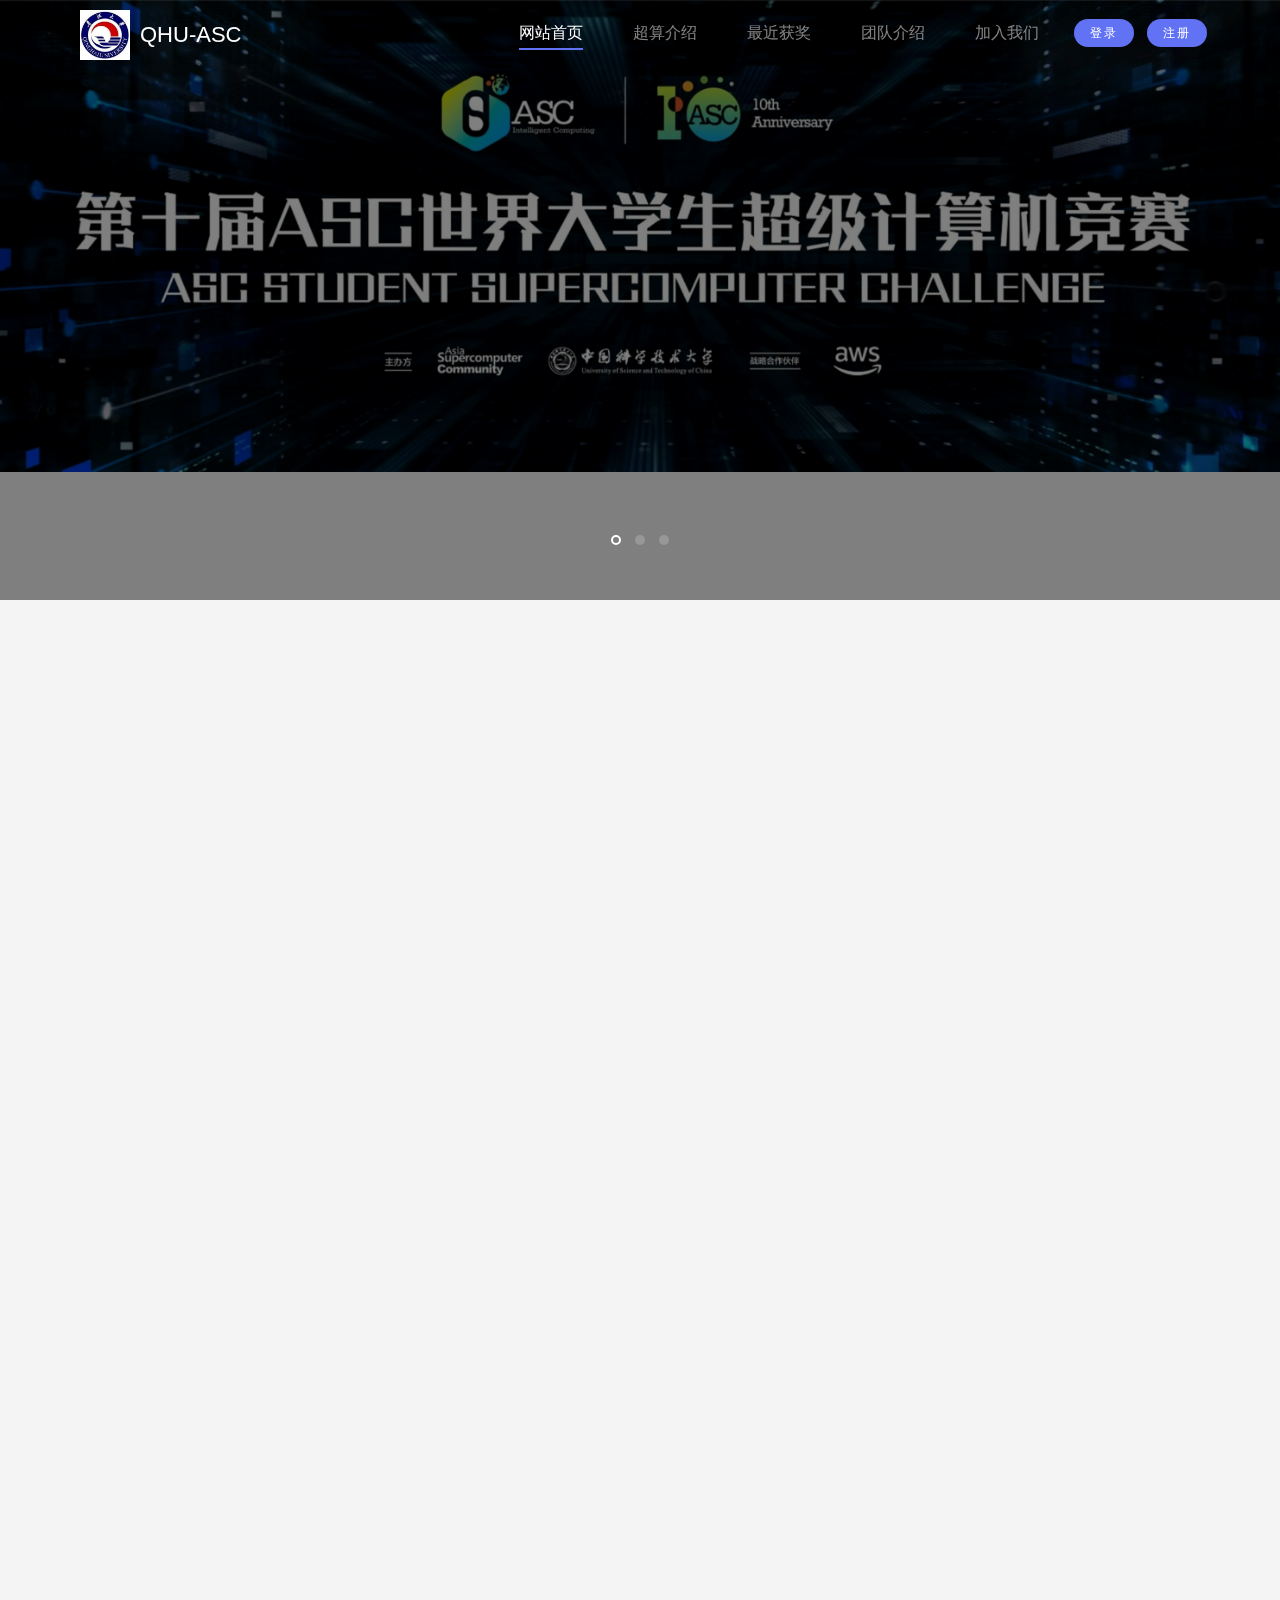
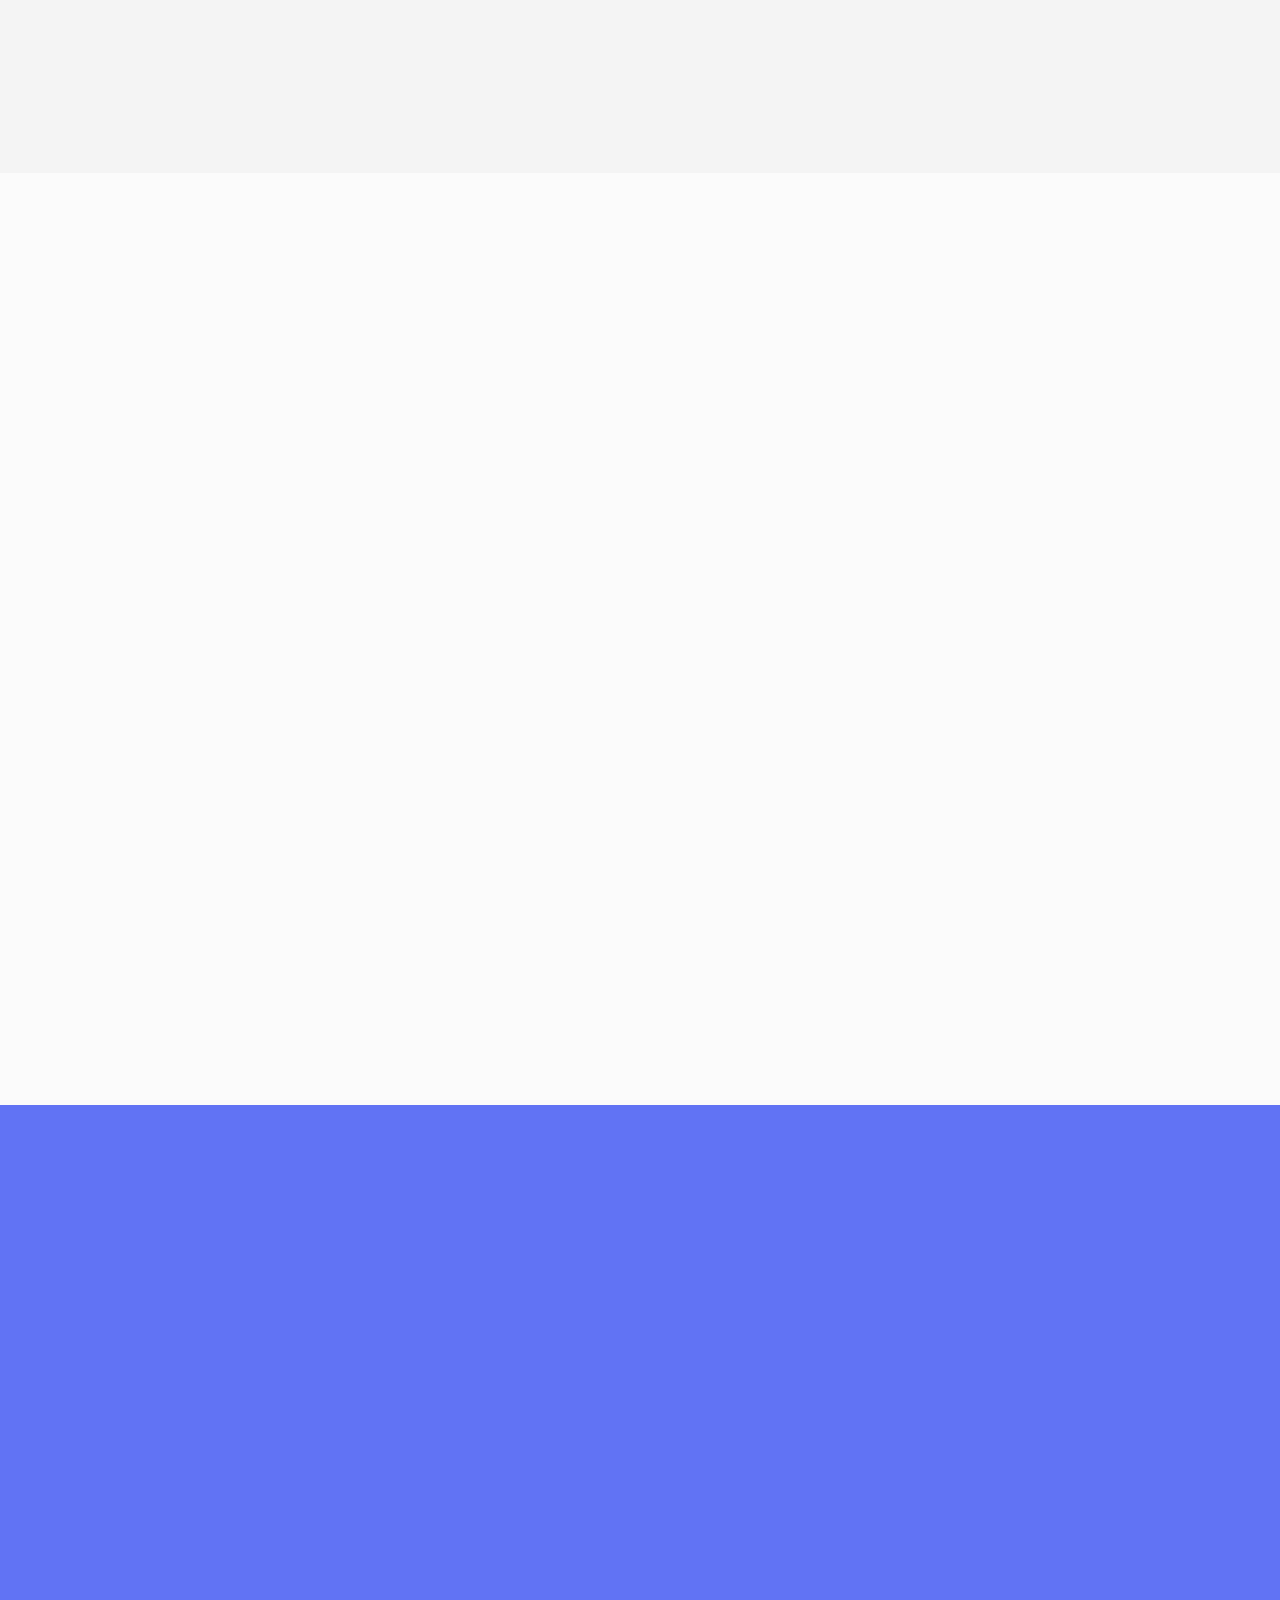
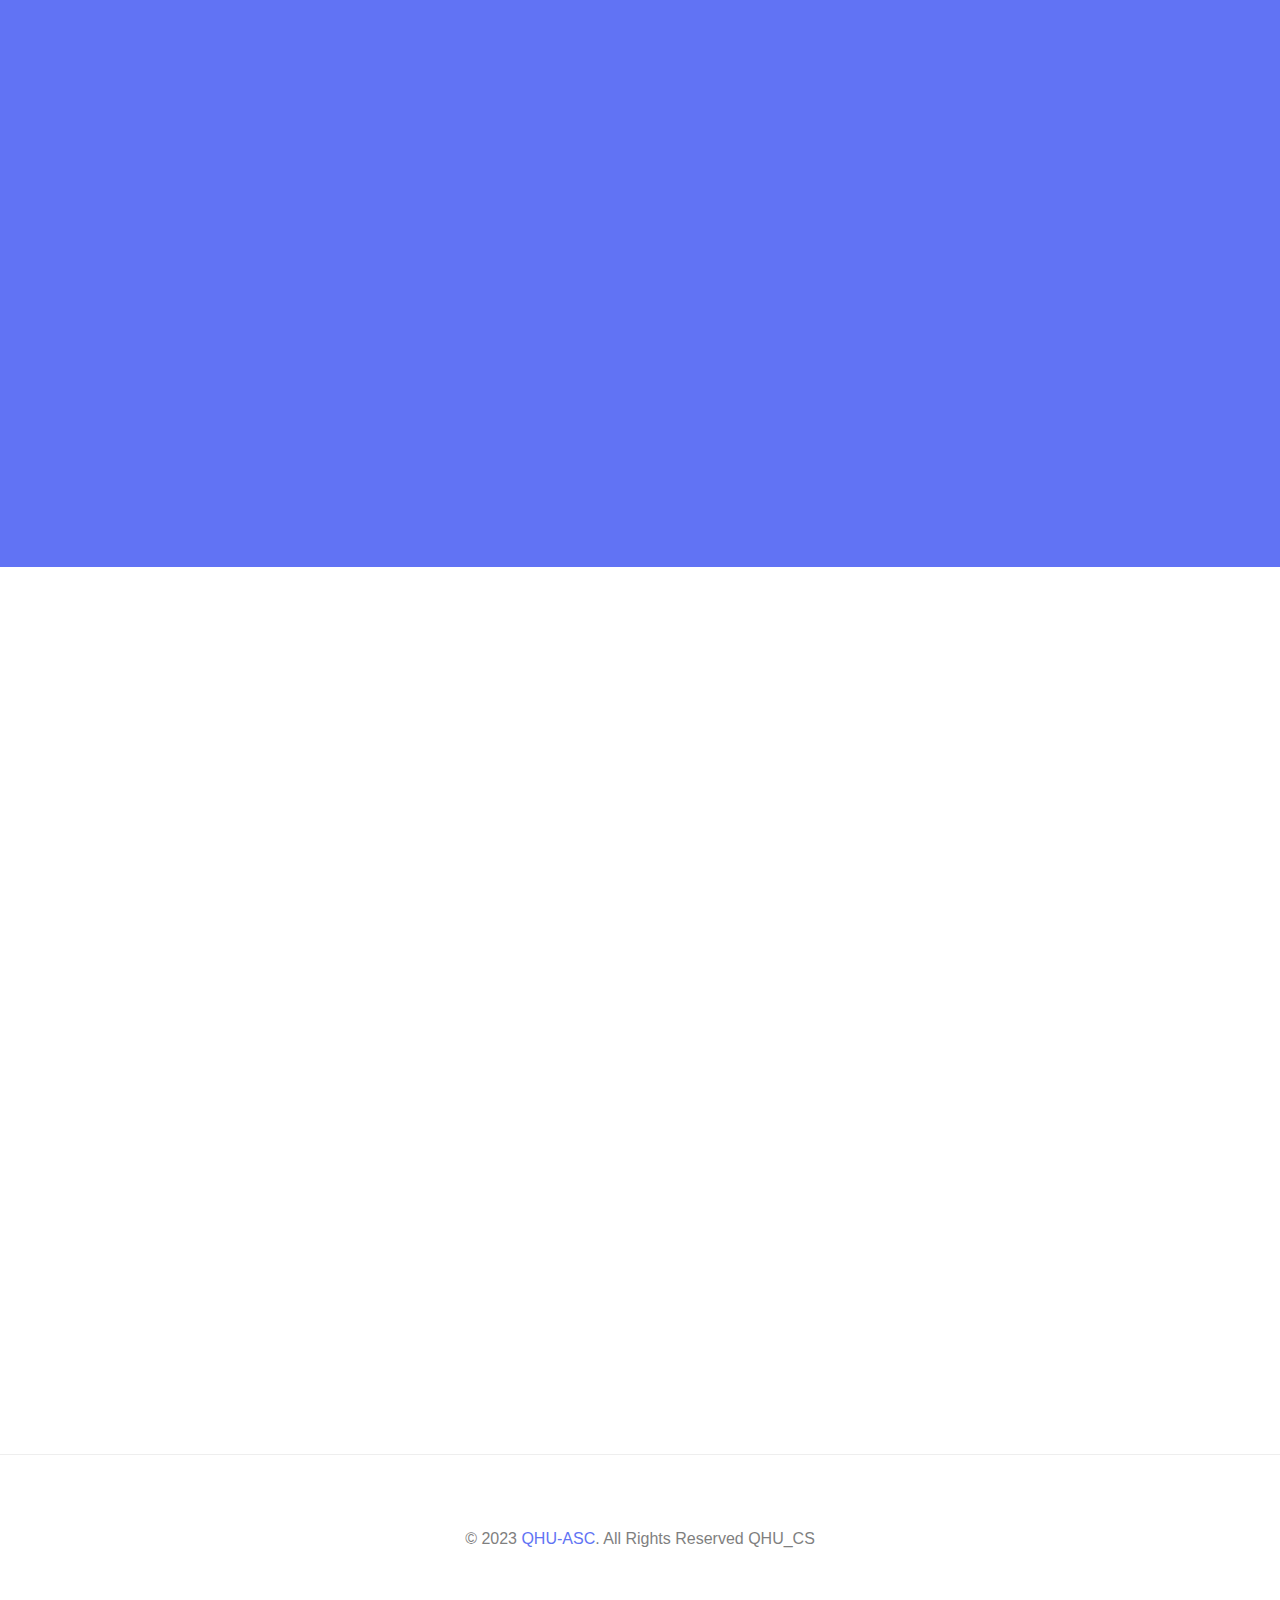
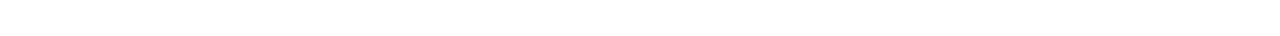
==== commit af769728: "update" ====
--- a/index.html
+++ b/index.html
@@ -314,7 +314,7 @@
 						<div class="col-md-8 col-md-offset-2 subtext single-animate animate-pricing-2">
 							<h3>是否已经心动不已？马上加入招新群吧！</h3>
 							<div class="ewm">
-								<img src="./images/qun2.PNG" >
+								<img src="./images/qun2.png" >
 							</div>
 							
 						</div>
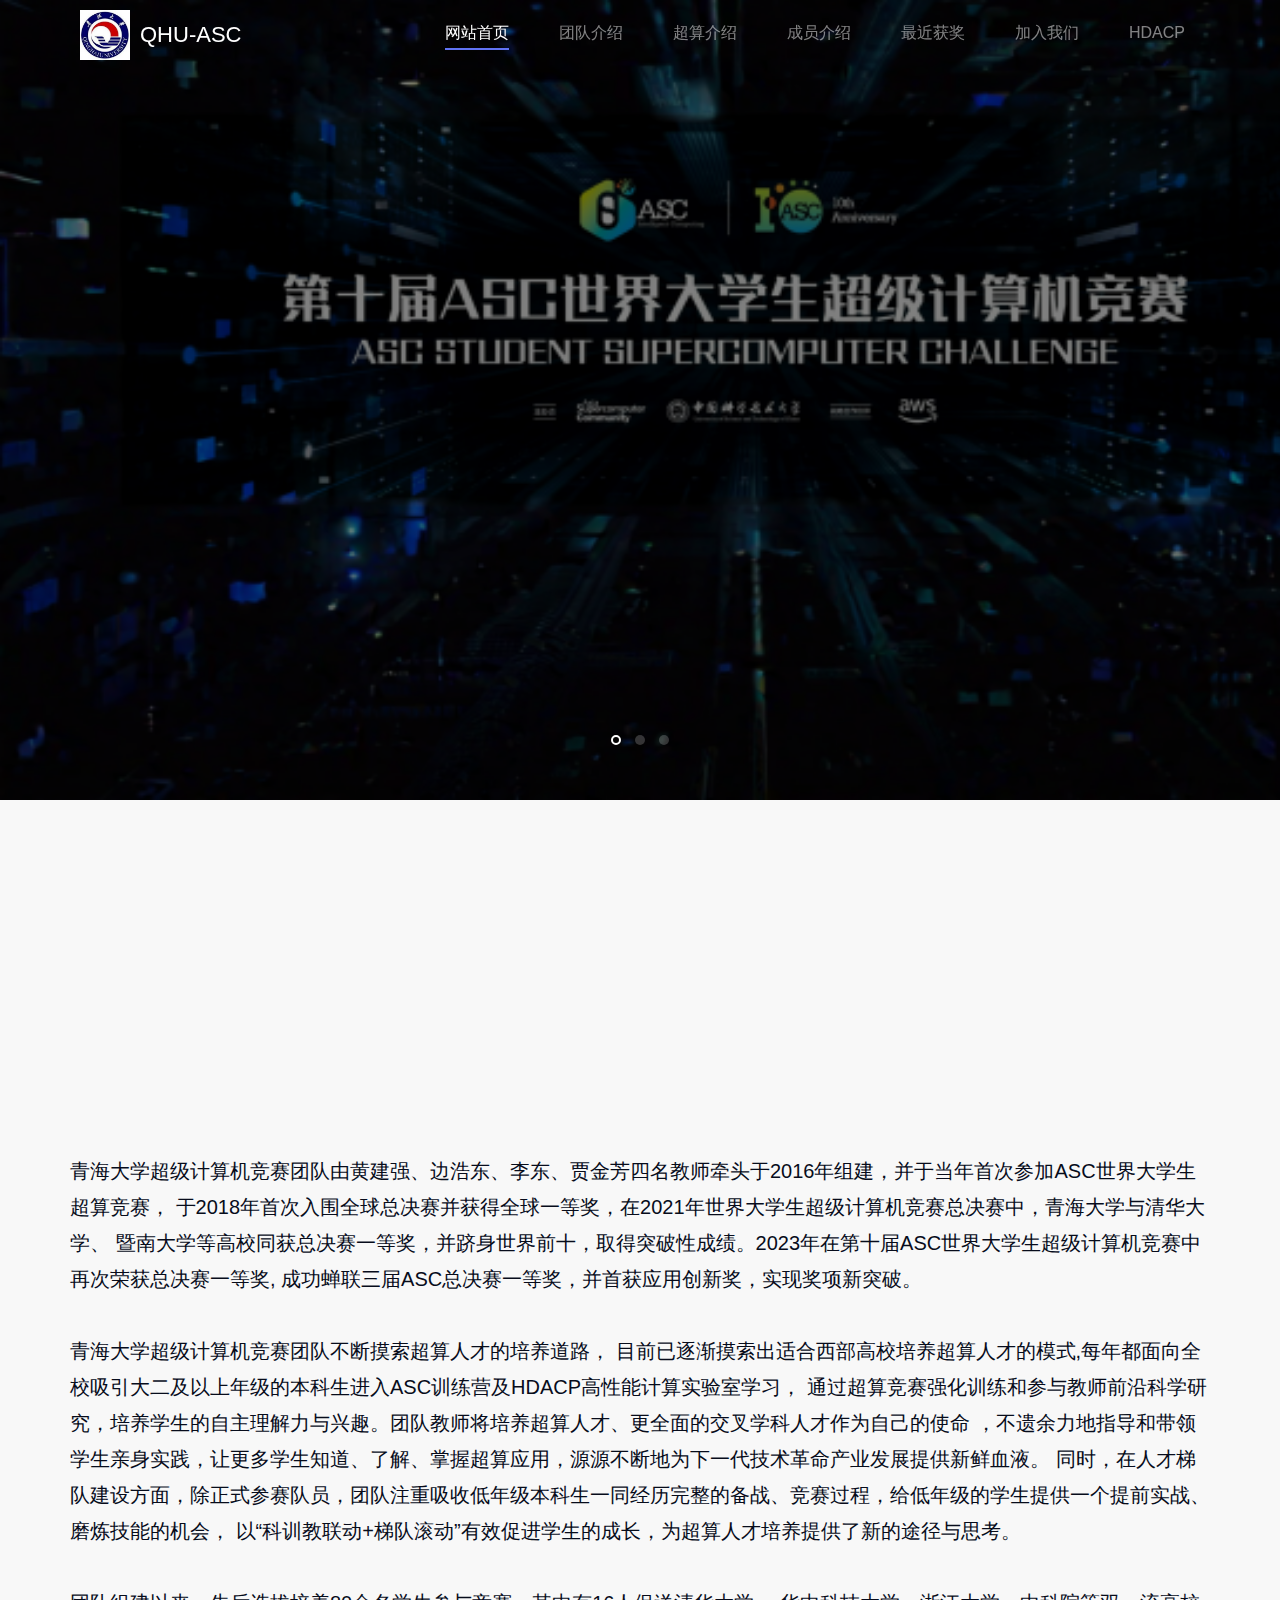
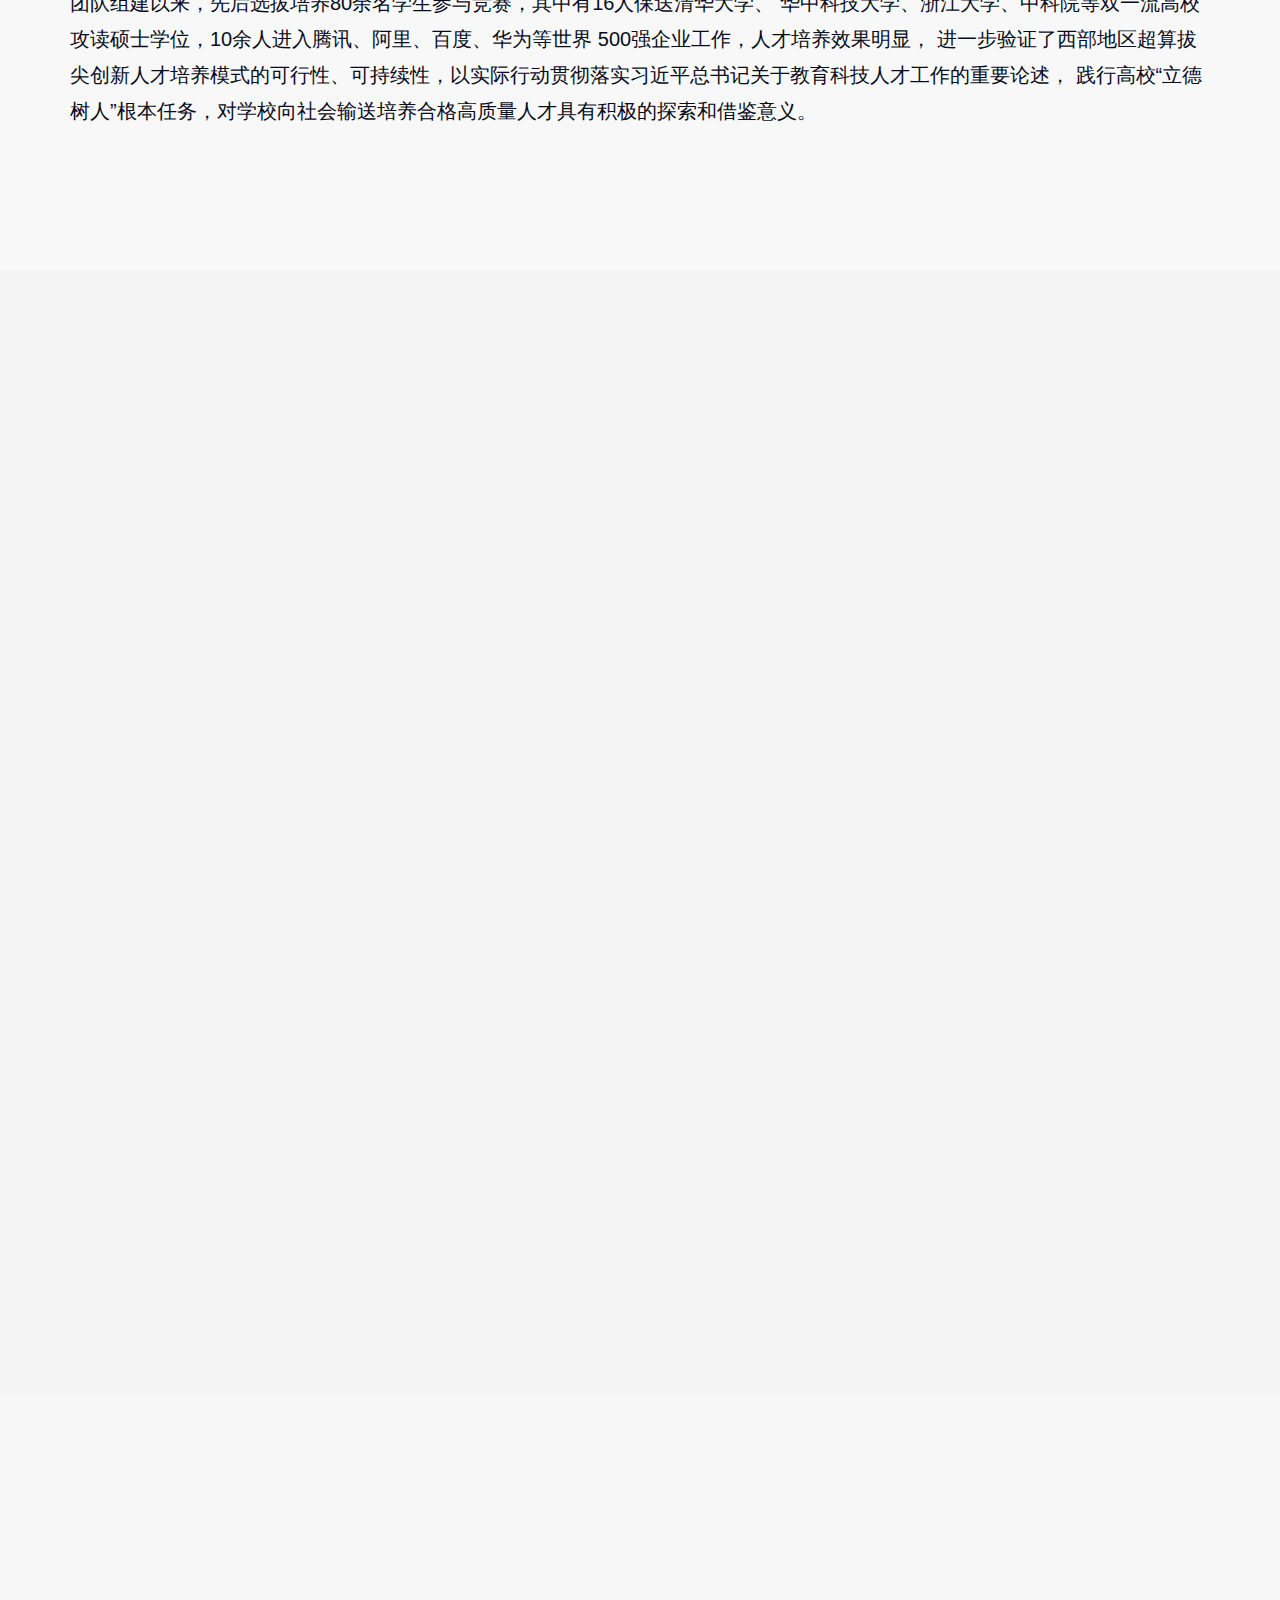
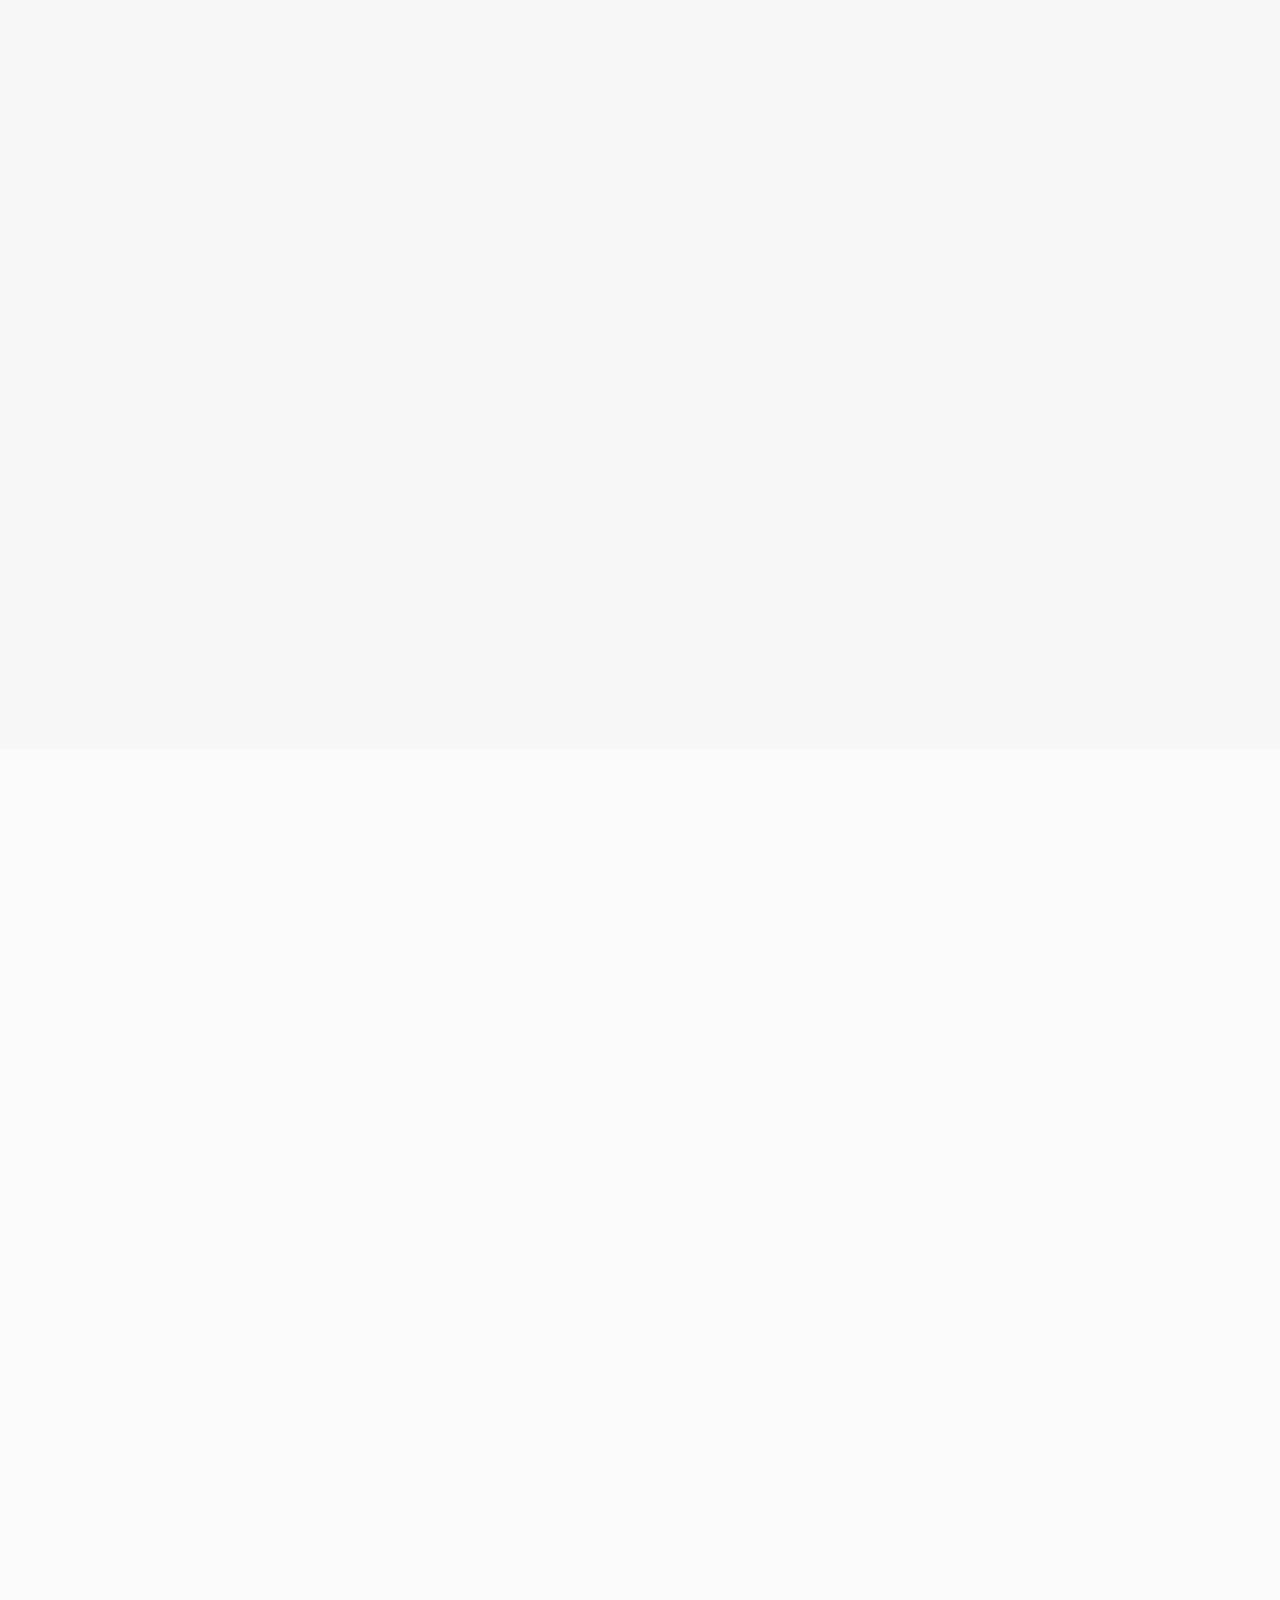
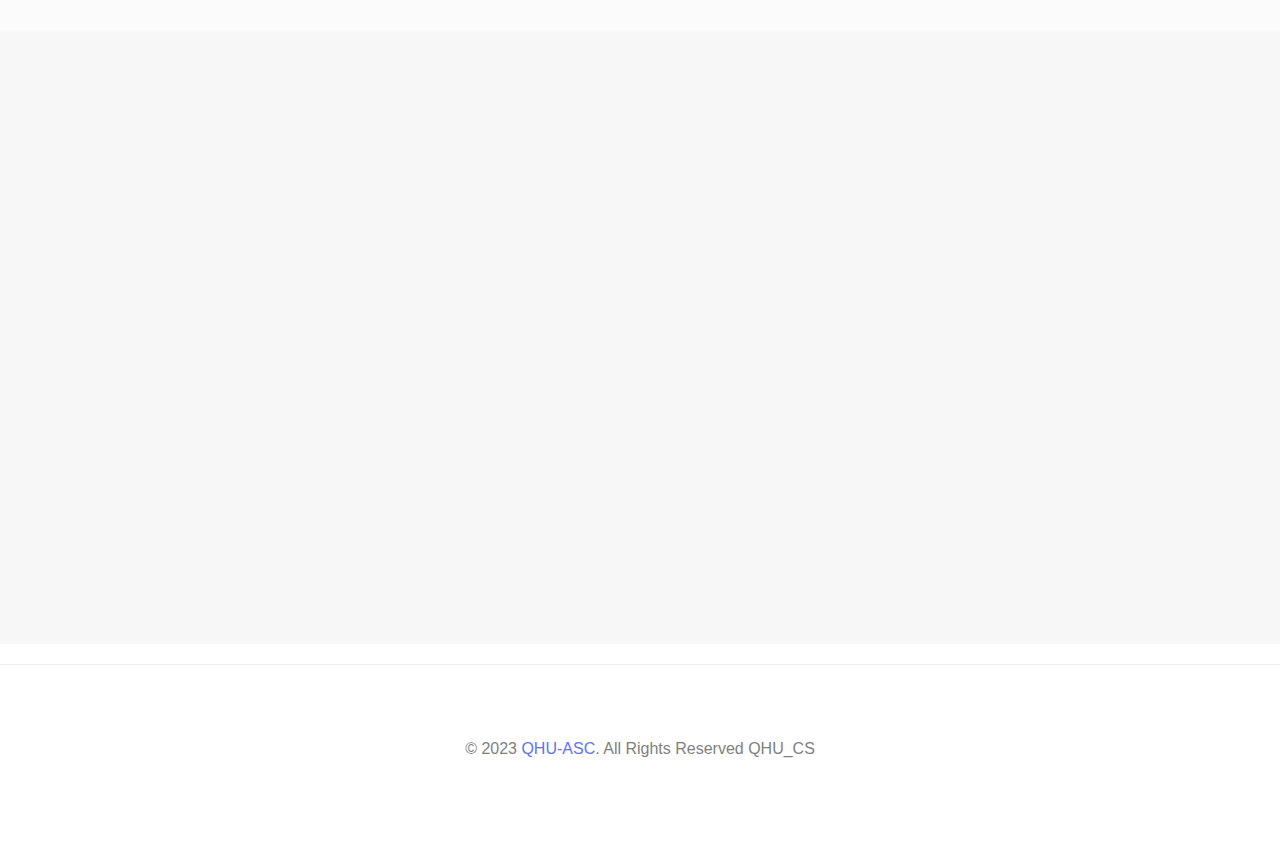
==== commit b6f7f069: "update" ====
--- a/index.html
+++ b/index.html
@@ -23,7 +23,7 @@
 
   <!-- Place favicon.ico and apple-touch-icon.png in the root directory -->
   <link rel="shortcut icon" href="favicon.ico">
-  
+  <link rel="stylesheet" href="css/tdjs.css">
   <!-- Animate.css -->
   <link rel="stylesheet" href="css/animate.css">
   <!-- Icomoon Icon Fonts-->
@@ -71,12 +71,15 @@
               <div id="navbar" class="navbar-collapse collapse">
                 <ul class="nav navbar-nav navbar-right">
                   <li class="active"><a href="#" data-nav-section="home"><span>网站首页</span></a></li>
+				  <li><a href="#" data-nav-section="testimonials"><span>团队介绍</span></a></li>
                   <li><a href="#" data-nav-section="services"><span>超算介绍</span></a></li>
+				  <li><a href="#" data-nav-section="cy"><span>成员介绍</span></a></li>
                   <li><a href="#" data-nav-section="press"><span>最近获奖</span></a></li>
-                  <li><a href="#" data-nav-section="testimonials"><span>团队介绍</span></a></li>
+                  
                   <li><a href="#" data-nav-section="pricing"><span>加入我们</span></a></li>
-                  <li><a target="_blank" href="http://www.zt3111.com:8888/" class="btn btn-primary btn-sm">登录</a></li>
-                  <li><a target="_blank" href="http://www.zt3111.com:8888/user/reg.php" class="btn btn-primary btn-sm">注册</a></li>
+				  <li><a href="https://www.qhu-hdacp.cn" ><span>HDACP</span></a></li>
+                  <!-- <li><a target="_blank" href="http://www.zt3111.com:8888/" class="btn btn-primary btn-sm">登录</a></li>
+                  <li><a target="_blank" href="http://www.zt3111.com:8888/user/reg.php" class="btn btn-primary btn-sm">注册</a></li> -->
                 </ul>
               </div>
           </nav>
@@ -86,7 +89,7 @@
 	<div id="slider" data-section="home">
 		<div class="owl-carousel owl-carousel-fullwidth">
 
-		    <div class="item" style="background-image:url(images/asc_cs4.jpg);background-size: contain;width:100%;height:600px">
+		    <div class="item" style="background-image:url(images/asc_ca.png);">
 		    	<div class="overlay"></div>
 		    	<!-- <div class="container" style="position: relative;">
 		    		<div class="row" >
@@ -119,7 +122,7 @@
 		    		</div>
 		    	</div>
 		    </div>
-		    <div class="item item3" style="background-image:url(images/R90A2233.jpg)">
+		    <div class="item item3" style="background-image:url(images/cx.jpg)">
 		    	<div class="container" style="position: relative;">
 		    		<div class="row">
 						<div class="col-md-7 col-sm-7">
@@ -140,7 +143,105 @@
 	</div>
     
     <!-- <div class="copyrights">Collect from <a href="#" >ZT云流量</a></div> -->
-	
+	<div id="fh5co-testimonials" data-section="testimonials">		
+		<div class="container">
+			<div class="row">
+				<div class="col-md-12 section-heading text-center">
+					<h2 class="to-animate">团队介绍</h2>
+					<div class="row">
+						<div class="col-md-8 col-md-offset-2 subtext to-animate">
+							<h3>青海大学超算团队简称QHU_ASC<br></h3>
+						</div>
+					</div>
+				</div>
+			</div>
+			<div class="tdjs">
+				<p>青海大学超级计算机竞赛团队由黄建强、边浩东、李东、贾金芳四名教师牵头于2016年组建，并于当年首次参加ASC世界大学生超算竞赛，
+					于2018年首次入围全球总决赛并获得全球一等奖，在2021年世界大学生超级计算机竞赛总决赛中，青海大学与清华大学、
+					暨南大学等高校同获总决赛一等奖，并跻身世界前十，取得突破性成绩。2023年在第十届ASC世界大学生超级计算机竞赛中再次荣获总决赛一等奖,
+					成功蝉联三届ASC总决赛一等奖，并首获应用创新奖，实现奖项新突破。<br><br>
+					青海大学超级计算机竞赛团队不断摸索超算人才的培养道路，
+					目前已逐渐摸索出适合西部高校培养超算人才的模式,每年都面向全校吸引大二及以上年级的本科生进入ASC训练营及HDACP高性能计算实验室学习，
+					通过超算竞赛强化训练和参与教师前沿科学研究，培养学生的自主理解力与兴趣。团队教师将培养超算人才、更全面的交叉学科人才作为自己的使命
+					，不遗余力地指导和带领学生亲身实践，让更多学生知道、了解、掌握超算应用，源源不断地为下一代技术革命产业发展提供新鲜血液。
+					同时，在人才梯队建设方面，除正式参赛队员，团队注重吸收低年级本科生一同经历完整的备战、竞赛过程，给低年级的学生提供一个提前实战、磨炼技能的机会，
+					以“科训教联动+梯队滚动”有效促进学生的成长，为超算人才培养提供了新的途径与思考。<br><br>
+					团队组建以来，先后选拔培养80余名学生参与竞赛，其中有16人保送清华大学、
+					华中科技大学、浙江大学、中科院等双一流高校攻读硕士学位，10余人进入腾讯、阿里、百度、华为等世界 500强企业工作，人才培养效果明显，
+					进一步验证了西部地区超算拔尖创新人才培养模式的可行性、可持续性，以实际行动贯彻落实习近平总书记关于教育科技人才工作的重要论述，
+					践行高校“立德树人”根本任务，对学校向社会输送培养合格高质量人才具有积极的探索和借鉴意义。</p>
+			</div>
+			<!-- <div class="row">
+				<div class="col-md-4">
+					<div class="box-testimony to-animate">
+						<blockquote>
+							<span class="quote"><span><i class="icon-quote-left"></i></span></span>
+							<p>
+								黄建强、边浩东、李东、贾金芳、张国晶<br><br><br><br><br>
+							</p>
+						</blockquote>
+						<p class="author">指导老师</p>
+					</div>
+				</div>
+				<div class="col-md-4">
+					<div class="box-testimony to-animate">
+						<blockquote>
+							<span class="quote"><span><i class="icon-quote-left"></i></span></span>
+							<p>超算团队的指导老师大都来自青海大学高性能与云计算研究所HDACP实验室，超算的各种服务器和技术资源都来源于HDACP实验室，平常训练中的问题可以请教HDACP实验室的老师和研究生</p>
+						</blockquote>
+						<p class="author">HDACP实验室支持</p>
+					</div>
+				</div>
+				<div class="col-md-4">
+					<div class="box-testimony to-animate">
+						<blockquote>
+							<span class="quote"><span><i class="icon-quote-left"></i></span></span>
+							<p>
+								
+								姚宇，符福宁，蒋琅琨，罗朝阳，王星驰，颜青松，卢荣昌<br><br><br><br></p>
+								<!-- 郑凯戈，杨镇宇，吴瑞敏，杜亚峰，王孝民，孟子兵，江韵之，廖鑫宇，黄可乐，李昌宇，罗文爵 -->
+						<!-- </blockquote>
+						<p class="author">目前超算队员</p>
+					</div>
+				</div>
+				<div class="col-md-4">
+					<div class="box-testimony to-animate">
+						<blockquote>
+							<span class="quote"><span><i class="icon-quote-left"></i></span></span>
+							<p>团队组建以来，先后选拔培养80余名学生参与竞赛，其中有16人保送清华大学、华中科技大学、浙江大学、中科院等双一流高校攻读硕士学位，10余人进入腾讯、阿里、百度、华为等世界 500强企业工作</p>
+						</blockquote>
+						<p class="author">超算成员</p>
+					</div>
+				</div>
+				<div class="col-md-4">
+					<div class="box-testimony to-animate">
+						<blockquote>
+							<span class="quote"><span><i class="icon-quote-left"></i></span></span>
+							<p>超算团队每年都面向全校吸引大二及以上年级的本科生进入ASC训练营及HDACP高性能计算实验室学习，通过超算竞赛强化训练和参与教师前沿科学研究，培养学生的自主理解力与兴趣。
+							</p>
+						</blockquote>
+						<p class="author">超算训练</p>
+					</div>
+				</div>
+				<div class="col-md-4">
+					<div class="box-testimony to-animate">
+						<blockquote>
+							<span class="quote"><span><i class="icon-quote-left"></i></span></span>
+							<p>青海大学超算团队将于2023年下半学期初进行招新<br>
+								招新人群为青海大学2022级本科学生<br>
+								如果你想体验超算的魅力，那么加入我们的招新群吧！
+							</p>
+						</blockquote>
+						<p class="author">加入我们</p>
+					</div>
+				</div> -->
+			</div>
+			</div>
+
+
+			
+
+
 	<div id="fh5co-our-services" data-section="services">
 		<div class="container">
 			<div class="row row-bottom-padded-sm">
@@ -194,6 +295,88 @@
 		</div>
 	</div>
 	
+	<div id="fh5co-testimonials" data-section="cy" style="background-color: #f7f7f7;" >		
+		<div class="container">
+			<div class="row">
+				<div class="col-md-12 section-heading text-center">
+					<h2 class="to-animate">成员介绍</h2>
+					<div class="row">
+						<div class="col-md-8 col-md-offset-2 subtext to-animate">
+							<h3>QHU_ASC<br></h3>
+						</div>
+					</div>
+				</div>
+			</div>
+			
+			<div class="row">
+				<div class="col-md-4">
+					<div class="box-testimony to-animate">
+						<blockquote>
+							<span class="quote"><span><i class="icon-quote-left"></i></span></span>
+							<p>
+								姚宇，符福宁，蒋琅琨，罗朝阳，王星驰，颜青松，卢荣昌<br><br><br><br><br><br><br><br><br><br>
+							</p>
+						</blockquote>
+						<p class="author">超算成员</p>
+					</div>
+				</div>
+				<div class="col-md-4">
+					<div class="box-testimony to-animate" style="margin-left: 230px;.p{font-size: 30px;}">
+						<blockquote>
+							<span class="quote"><span><i class="icon-quote-left"></i></span></span>
+							<p>郑凯戈，杨镇宇，吴瑞敏，杜亚峰，王孝民，孟子兵，江韵之，廖鑫宇，黄可乐，李昌宇，罗文爵<br><br><br><br><br><br><br><br>
+							</p></p>
+						</blockquote>
+						<p class="author">超算招新名单</p>
+					</div>
+				</div>
+				<!-- <div class="col-md-4">
+					<div class="box-testimony to-animate">
+						<blockquote>
+							<span class="quote"><span><i class="icon-quote-left"></i></span></span>
+							<p>
+								
+								姚宇，符福宁，蒋琅琨，罗朝阳，王星驰，颜青松，卢荣昌<br><br><br><br></p> -->
+								<!-- 郑凯戈，杨镇宇，吴瑞敏，杜亚峰，王孝民，孟子兵，江韵之，廖鑫宇，黄可乐，李昌宇，罗文爵 -->
+						 <!-- </blockquote>
+						<p class="author">目前超算队员</p>
+					</div>
+				</div>
+				<div class="col-md-4">
+					<div class="box-testimony to-animate">
+						<blockquote>
+							<span class="quote"><span><i class="icon-quote-left"></i></span></span>
+							<p>团队组建以来，先后选拔培养80余名学生参与竞赛，其中有16人保送清华大学、华中科技大学、浙江大学、中科院等双一流高校攻读硕士学位，10余人进入腾讯、阿里、百度、华为等世界 500强企业工作</p>
+						</blockquote>
+						<p class="author">超算成员</p>
+					</div>
+				</div>
+				<div class="col-md-4">
+					<div class="box-testimony to-animate">
+						<blockquote>
+							<span class="quote"><span><i class="icon-quote-left"></i></span></span>
+							<p>超算团队每年都面向全校吸引大二及以上年级的本科生进入ASC训练营及HDACP高性能计算实验室学习，通过超算竞赛强化训练和参与教师前沿科学研究，培养学生的自主理解力与兴趣。
+							</p>
+						</blockquote>
+						<p class="author">超算训练</p>
+					</div>
+				</div>
+				<div class="col-md-4">
+					<div class="box-testimony to-animate">
+						<blockquote>
+							<span class="quote"><span><i class="icon-quote-left"></i></span></span>
+							<p>青海大学超算团队将于2023年下半学期初进行招新<br>
+								招新人群为青海大学2022级本科学生<br>
+								如果你想体验超算的魅力，那么加入我们的招新群吧！
+							</p>
+						</blockquote>
+						<p class="author">加入我们</p>
+					</div>
+				</div> -->
+			</div>
+		</div>
+
+
 	<div id="fh5co-press" data-section="press">
 		<div class="container">
 			<div class="row">
@@ -222,88 +405,15 @@
 							<div class="position">点击查看更多</div>
 						</div>
 					</div>
-				</div>
+				</div> 
 			</div>
 		</div>
 	</div>
 
-	<div id="fh5co-testimonials" data-section="testimonials">		
-		<div class="container">
-			<div class="row">
-				<div class="col-md-12 section-heading text-center">
-					<h2 class="to-animate">团队介绍</h2>
-					<div class="row">
-						<div class="col-md-8 col-md-offset-2 subtext to-animate">
-							<h3>青海大学超算团队简称QHU_ASC</h3>
-						</div>
-					</div>
-				</div>
-			</div>
-			<div class="row">
-				<div class="col-md-4">
-					<div class="box-testimony to-animate">
-						<blockquote>
-							<span class="quote"><span><i class="icon-quote-left"></i></span></span>
-							<p>
-								黄建强，边浩东，张国晶
-							</p>
-						</blockquote>
-						<p class="author">指导老师</p>
-					</div>
-				</div>
-				<div class="col-md-4">
-					<div class="box-testimony to-animate">
-						<blockquote>
-							<span class="quote"><span><i class="icon-quote-left"></i></span></span>
-							<p>甘双齐，石于诚，姚宇，符福宁，莫康龙</p>
-						</blockquote>
-						<p class="author">ASC_2022比赛成员</p>
-					</div>
-				</div>
-				<div class="col-md-4">
-					<div class="box-testimony to-animate">
-						<blockquote>
-							<span class="quote"><span><i class="icon-quote-left"></i></span></span>
-							<p>蒋琅坤，罗朝阳，王星驰，牛嘉骏，颜青松，陆铨，卢荣昌</p>
-						</blockquote>
-						<p class="author">目前超算队员</p>
-					</div>
-				</div>
-				<div class="col-md-4">
-					<div class="box-testimony to-animate">
-						<blockquote>
-							<span class="quote"><span><i class="icon-quote-left"></i></span></span>
-							<p>超算团队拥有比赛服务器，可满足超大算力的需求。在超算里，你可以使用目前最好的GPU</p>
-						</blockquote>
-						<p class="author">超算服务器</p>
-					</div>
-				</div>
-				<div class="col-md-4">
-					<div class="box-testimony to-animate">
-						<blockquote>
-							<span class="quote"><span><i class="icon-quote-left"></i></span></span>
-							<p>每周由老师或者学长分配任务，并定期汇报相关学习情况<br>
-								如果自己有相关方向想进行优化，也可以自己给自己安排任务
-							</p>
-						</blockquote>
-						<p class="author">超算训练日常</p>
-					</div>
-				</div>
-				<div class="col-md-4">
-					<div class="box-testimony to-animate">
-						<blockquote>
-							<span class="quote"><span><i class="icon-quote-left"></i></span></span>
-							<p>青海大学超算团队将于2023年下半学期初进行招新<br>
-								招新人群为青海大学2022级本科学生<br>
-								如果你想体验超算的魅力，那么加入我们的招新群吧！
-							</p>
-						</blockquote>
-						<p class="author">加入我们</p>
-					</div>
-				</div>
-			</div>
-		</div>
-	</div>
+	
+				
+		
+	<!-- </div> -->
 
 	<div id="fh5co-pricing" data-section="pricing">
 		<div class="container">
@@ -314,7 +424,7 @@
 						<div class="col-md-8 col-md-offset-2 subtext single-animate animate-pricing-2">
 							<h3>是否已经心动不已？马上加入招新群吧！</h3>
 							<div class="ewm">
-								<img src="./images/qun2.png" >
+								<img src="./images/qun2.PNG" >
 							</div>
 							
 						</div>
--- a/css/tdjs.css
+++ b/css/tdjs.css
@@ -0,0 +1,4 @@
+.tdjs p{
+    font-size: 20px;
+    color: #070c1b;
+}--- a/css/style_1_1.css
+++ b/css/style_1_1.css
@@ -273,7 +273,7 @@
   float: left;
   width: 100%;
   padding-bottom: 50px;
-  margin-bottom: 50px;
+  /* margin-bottom: 50px; */
   clear: both;
 }
 .section-heading h2 {
@@ -340,23 +340,29 @@
 }
 
 #fh5co-testimonials {
-  background: #6173f4;
+  background: #f8f8f8;
 }
 #fh5co-testimonials .section-heading h2 {
-  color: white;
+  color: rgb(28, 31, 34);
 }
 #fh5co-testimonials .section-heading h2:after {
-  background: rgba(255, 255, 255, 0.2);
+  background: rgba(27, 56, 151, 0.795);
 }
 #fh5co-testimonials .section-heading .subtext h3 {
-  color: rgba(255, 255, 255, 0.5);
+  color: rgba(0, 0, 0, 0.5);
+}
+#fh5co-testimonials .section-heading .subtext h4 {
+  color: rgba(0, 0, 0, 0.5);
 }
 #fh5co-testimonials .box-testimony {
-  margin-bottom: 2em;
+  width: 550px;
+  
+  margin-bottom: 8em;
+  /* margin-left: 6em; */
   float: left;
 }
 #fh5co-testimonials .box-testimony a {
-  color: rgba(255, 255, 255, 0.5);
+  color: rgba(0, 0, 0, 0.5);
 }
 #fh5co-testimonials .box-testimony a:hover, #fh5co-testimonials .box-testimony a:focus, #fh5co-testimonials .box-testimony a:active {
   color: white;
@@ -392,10 +398,10 @@
   line-height: 0;
   display: table;
   color: #fff;
-  width: 56px;
-  height: 56px;
-  margin-top: -30px;
-  background: #6173f4;
+  width: 26px;
+  height: 26px;
+  margin-top: -16px;
+  background: #223b60;
   -webkit-border-radius: 50%;
   -moz-border-radius: 50%;
   -ms-border-radius: 50%;
@@ -406,11 +412,12 @@
   vertical-align: middle;
 }
 #fh5co-testimonials .box-testimony blockquote p {
-  font-style: italic;
+  font-size: 18px;
+  color: #091d35;
 }
 #fh5co-testimonials .box-testimony .author {
   line-height: 20px;
-  color: white;
+  color: rgb(0, 0, 0);
   font-size: 20px;
   margin-left: 20px;
 }
--- a/css/style_1_1.css
+++ b/css/style_1_1.css
@@ -273,7 +273,7 @@
   float: left;
   width: 100%;
   padding-bottom: 50px;
-  margin-bottom: 50px;
+  /* margin-bottom: 50px; */
   clear: both;
 }
 .section-heading h2 {
@@ -340,23 +340,29 @@
 }
 
 #fh5co-testimonials {
-  background: #6173f4;
+  background: #f8f8f8;
 }
 #fh5co-testimonials .section-heading h2 {
-  color: white;
+  color: rgb(28, 31, 34);
 }
 #fh5co-testimonials .section-heading h2:after {
-  background: rgba(255, 255, 255, 0.2);
+  background: rgba(27, 56, 151, 0.795);
 }
 #fh5co-testimonials .section-heading .subtext h3 {
-  color: rgba(255, 255, 255, 0.5);
+  color: rgba(0, 0, 0, 0.5);
+}
+#fh5co-testimonials .section-heading .subtext h4 {
+  color: rgba(0, 0, 0, 0.5);
 }
 #fh5co-testimonials .box-testimony {
-  margin-bottom: 2em;
+  width: 550px;
+  
+  margin-bottom: 8em;
+  /* margin-left: 6em; */
   float: left;
 }
 #fh5co-testimonials .box-testimony a {
-  color: rgba(255, 255, 255, 0.5);
+  color: rgba(0, 0, 0, 0.5);
 }
 #fh5co-testimonials .box-testimony a:hover, #fh5co-testimonials .box-testimony a:focus, #fh5co-testimonials .box-testimony a:active {
   color: white;
@@ -392,10 +398,10 @@
   line-height: 0;
   display: table;
   color: #fff;
-  width: 56px;
-  height: 56px;
-  margin-top: -30px;
-  background: #6173f4;
+  width: 26px;
+  height: 26px;
+  margin-top: -16px;
+  background: #223b60;
   -webkit-border-radius: 50%;
   -moz-border-radius: 50%;
   -ms-border-radius: 50%;
@@ -406,11 +412,12 @@
   vertical-align: middle;
 }
 #fh5co-testimonials .box-testimony blockquote p {
-  font-style: italic;
+  font-size: 18px;
+  color: #091d35;
 }
 #fh5co-testimonials .box-testimony .author {
   line-height: 20px;
-  color: white;
+  color: rgb(0, 0, 0);
   font-size: 20px;
   margin-left: 20px;
 }
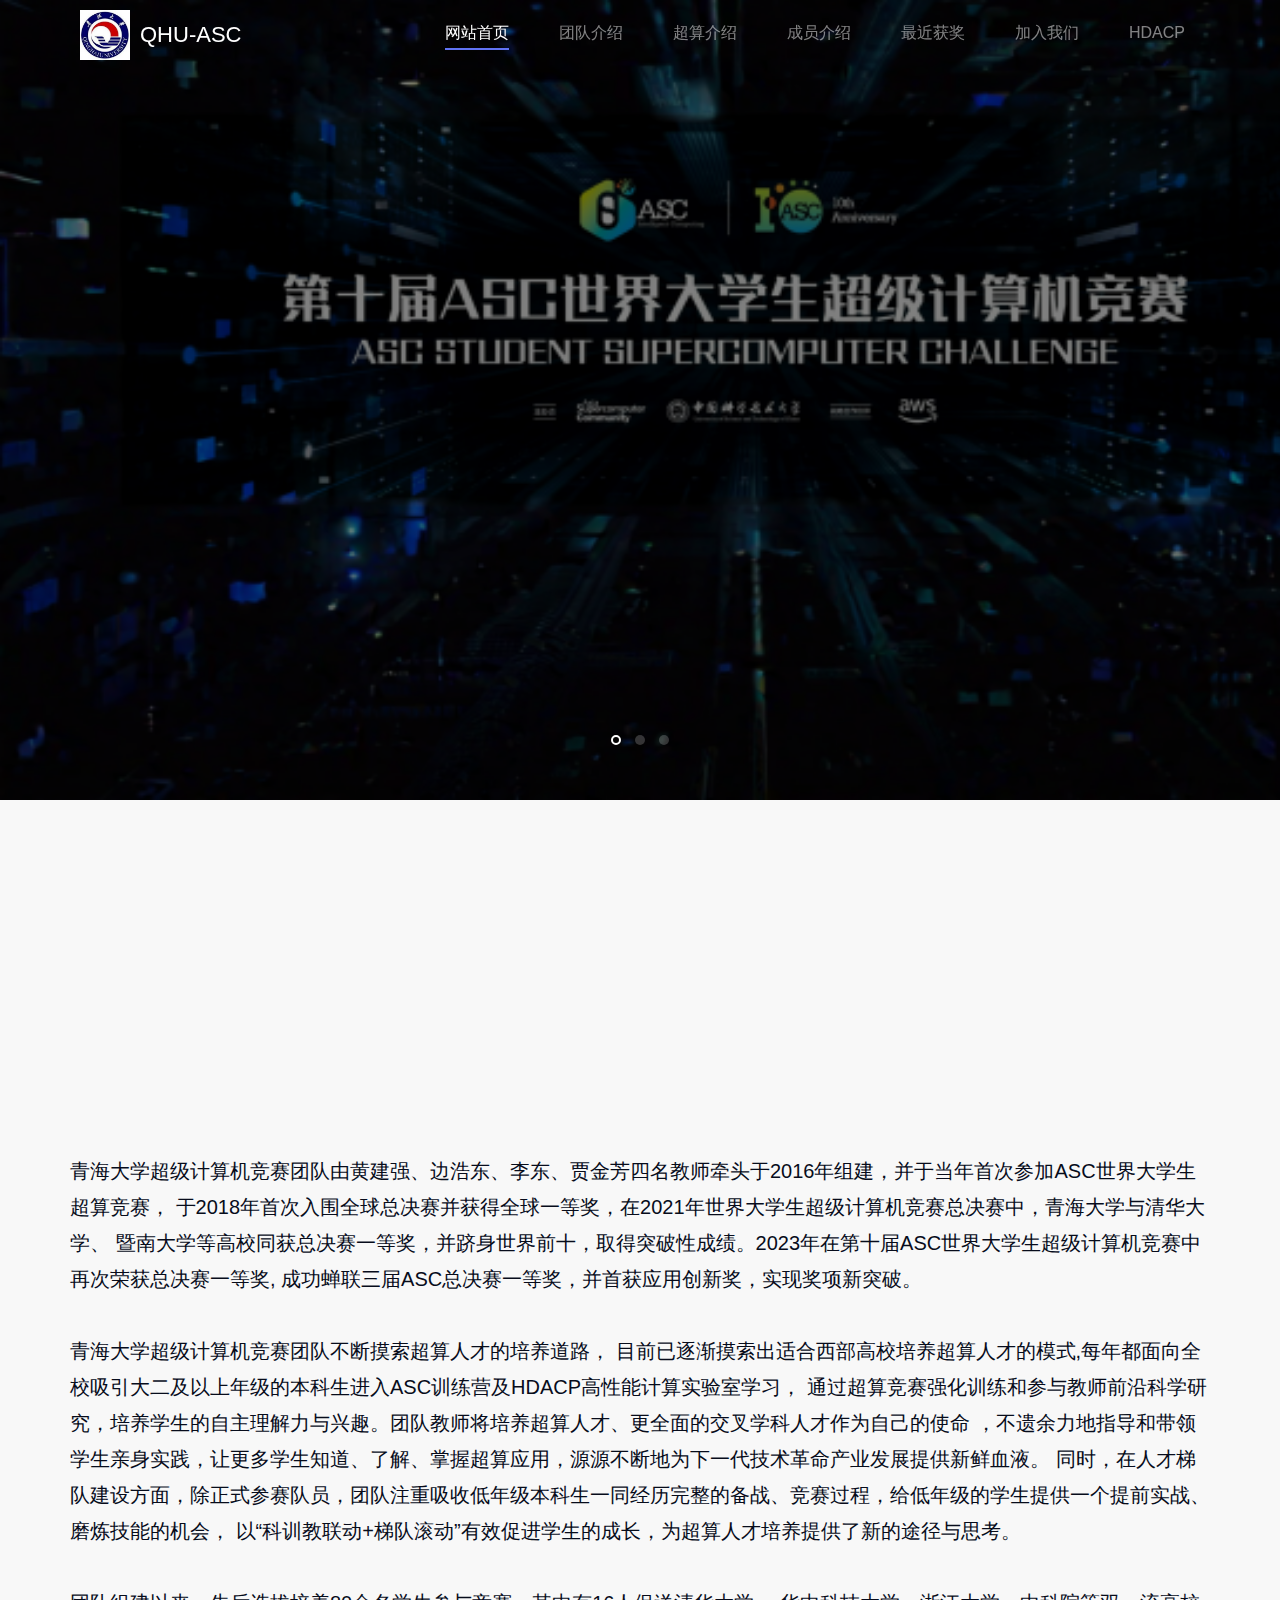
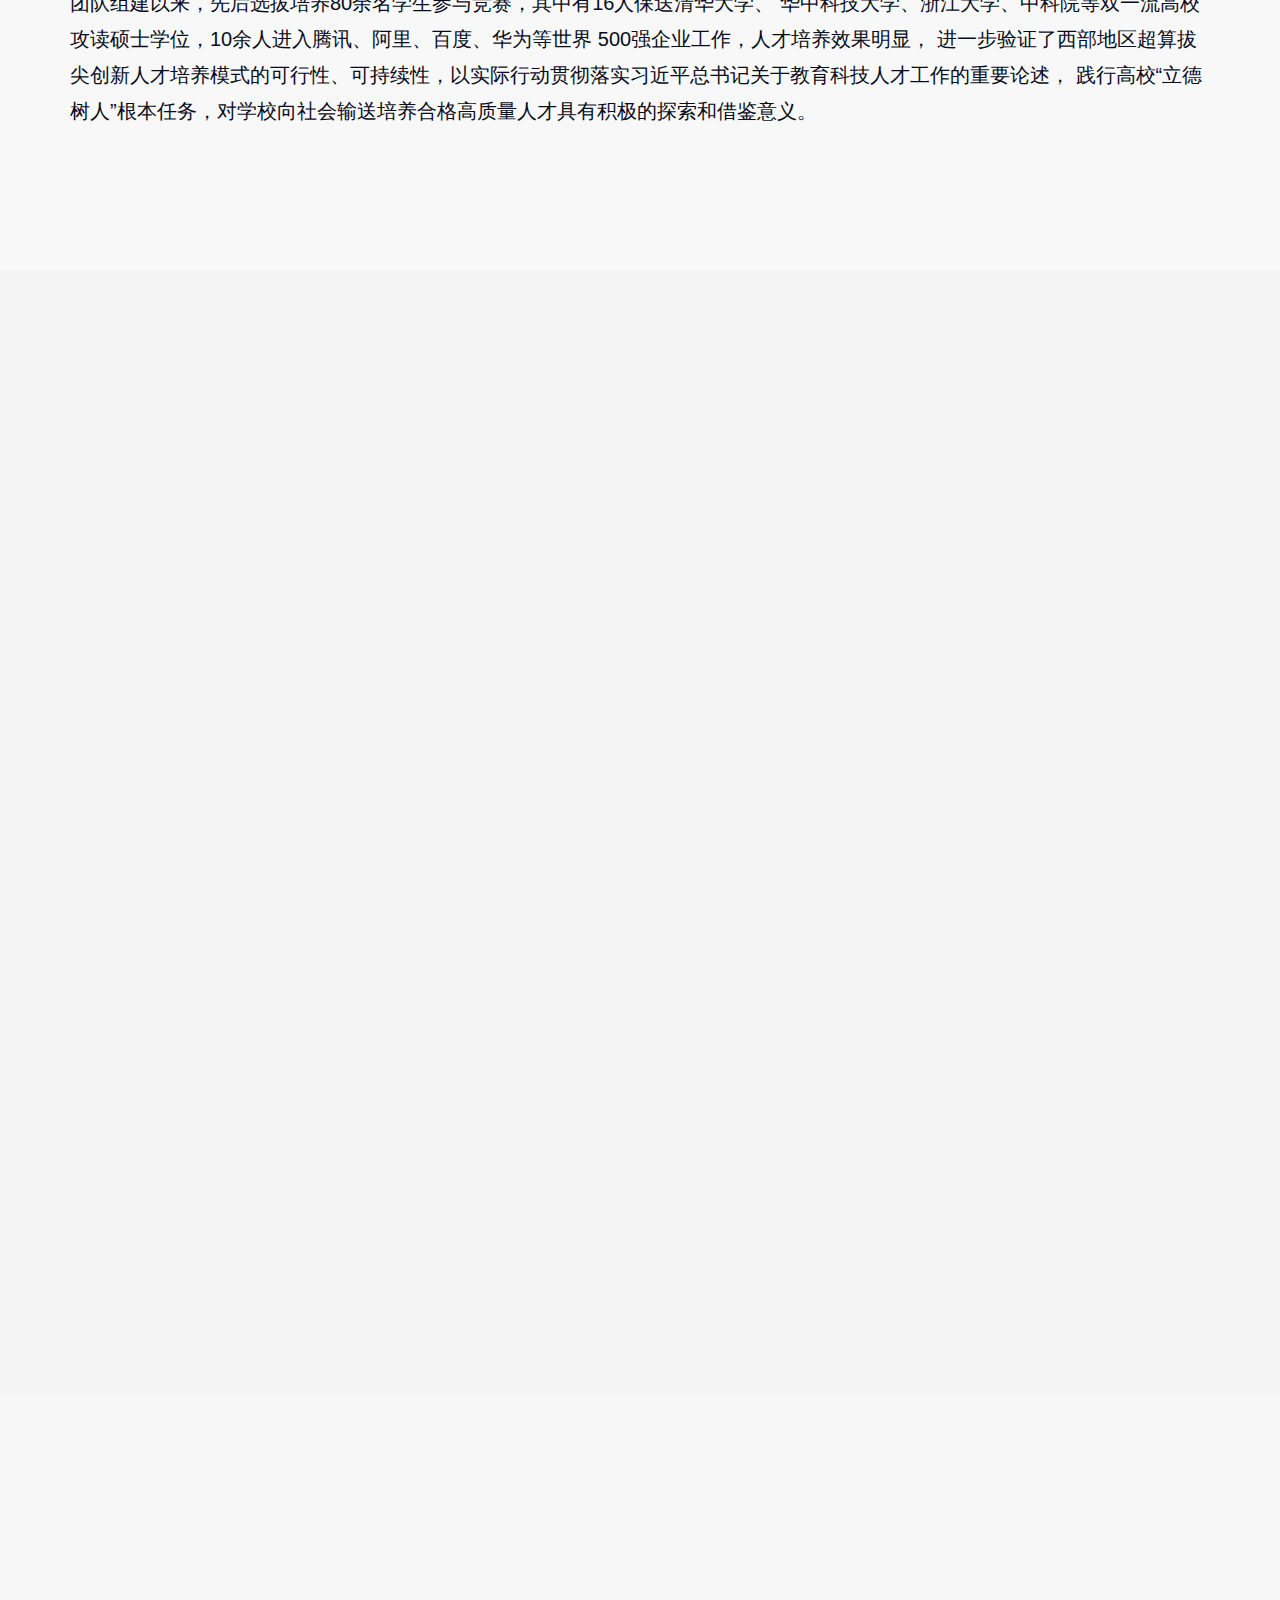
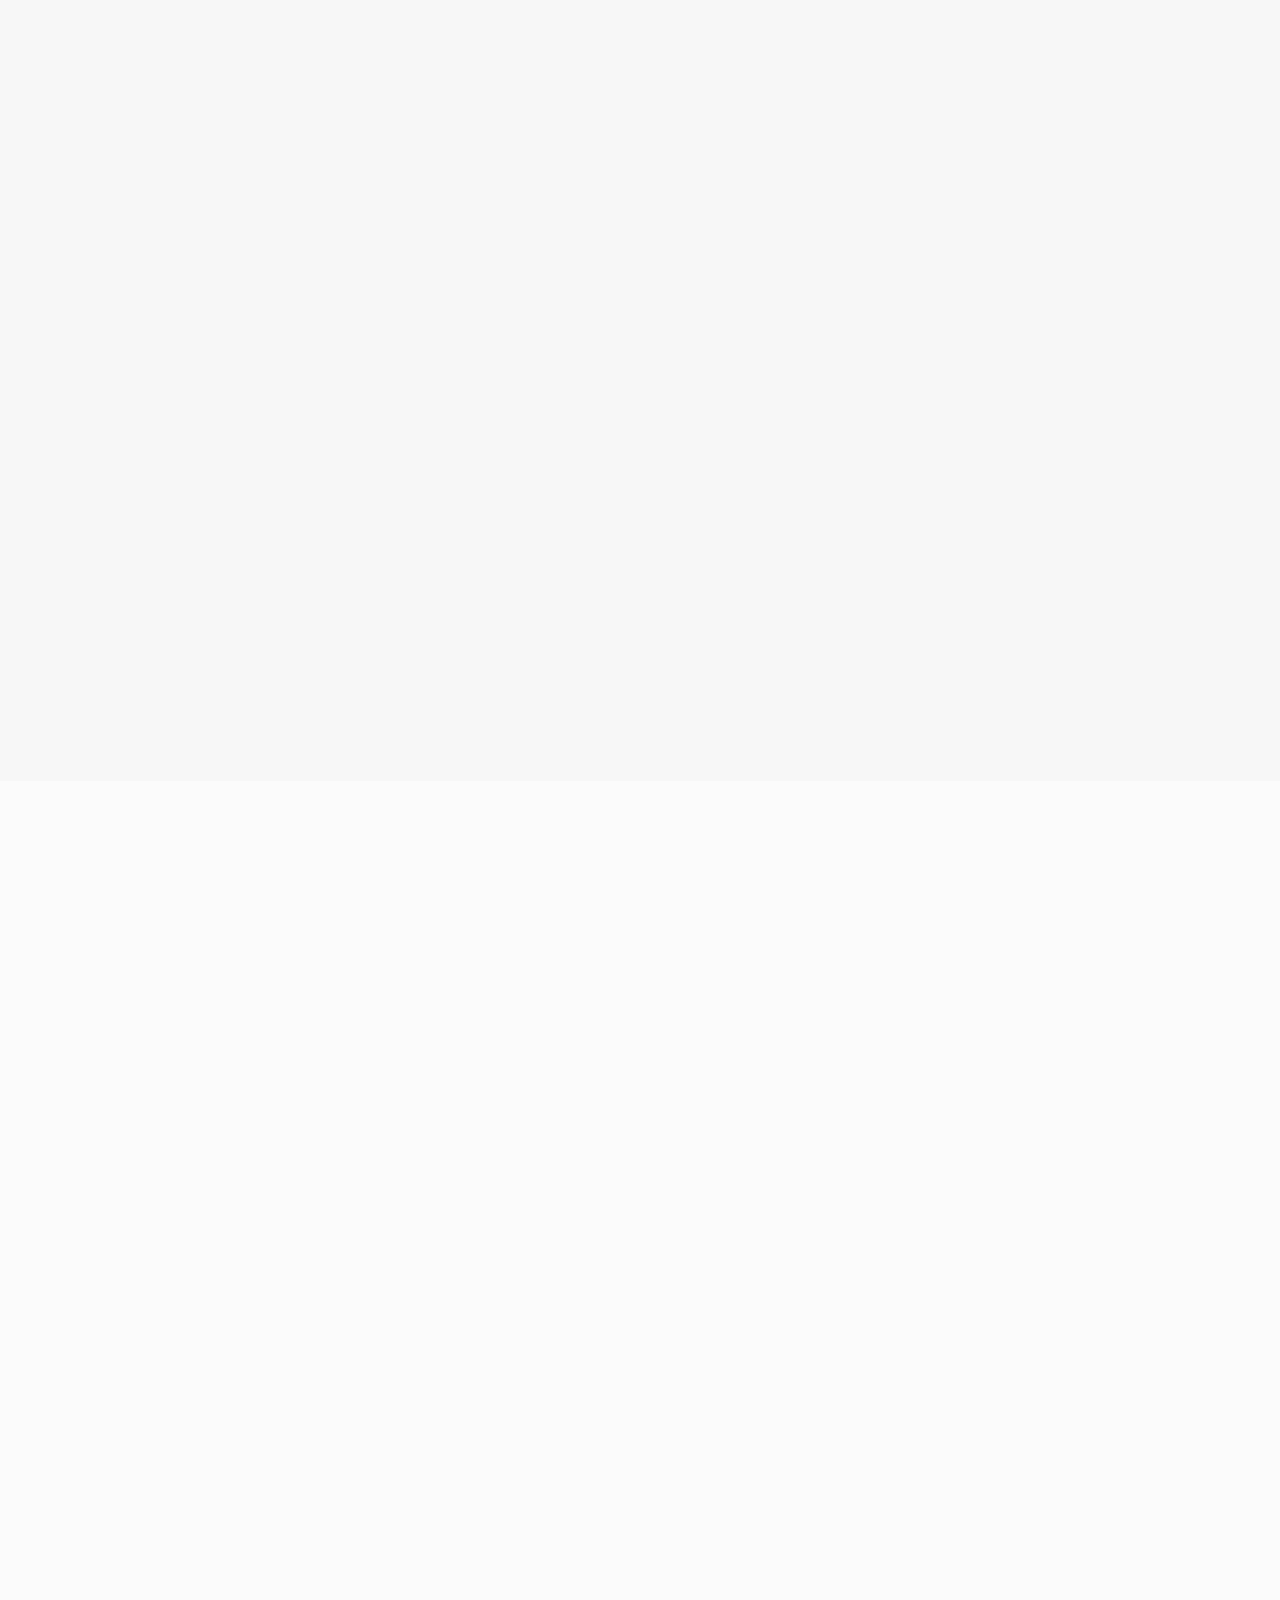
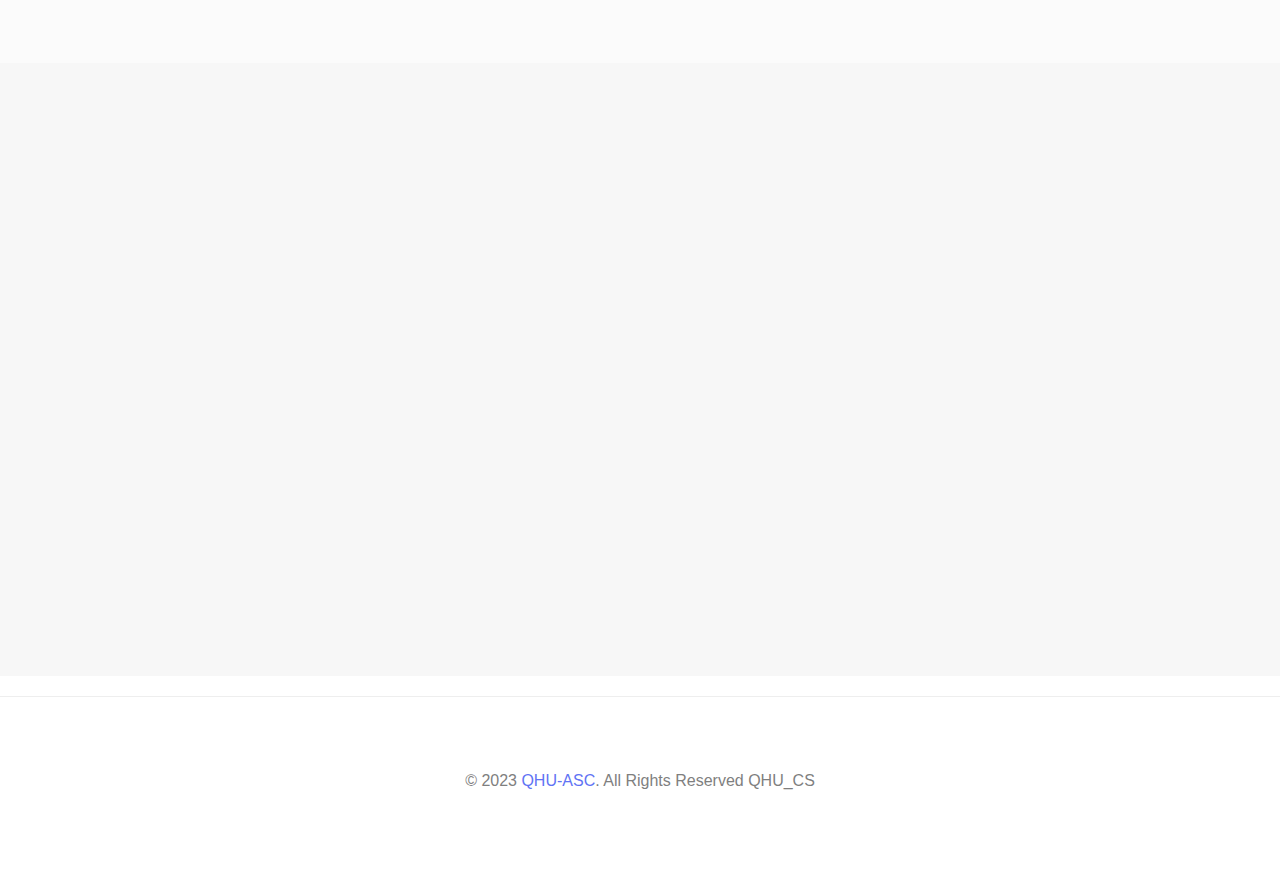
==== commit 646af30f: "Update index.html" ====
--- a/index.html
+++ b/index.html
@@ -198,8 +198,9 @@
 							<span class="quote"><span><i class="icon-quote-left"></i></span></span>
 							<p>
 								
-								姚宇，符福宁，蒋琅琨，罗朝阳，王星驰，颜青松，卢荣昌<br><br><br><br></p>
-								<!-- 郑凯戈，杨镇宇，吴瑞敏，杜亚峰，王孝民，孟子兵，江韵之，廖鑫宇，黄可乐，李昌宇，罗文爵 -->
+								
+                                                      <br><br><br><br></p>
+								
 						<!-- </blockquote>
 						<p class="author">目前超算队员</p>
 					</div>
@@ -314,13 +315,13 @@
 						<blockquote>
 							<span class="quote"><span><i class="icon-quote-left"></i></span></span>
 							<p>
-								姚宇，符福宁，蒋琅琨，罗朝阳，王星驰，颜青松，卢荣昌<br><br><br><br><br><br><br><br><br><br>
+								符福宁，蒋琅琨，罗朝阳，王星驰，杨怡雪，郑凯戈，李一帆<br><br><br><br><br><br><br><br><br><br>
 							</p>
 						</blockquote>
 						<p class="author">超算成员</p>
 					</div>
 				</div>
-				<div class="col-md-4">
+				<!-- <div class="col-md-4">
 					<div class="box-testimony to-animate" style="margin-left: 230px;.p{font-size: 30px;}">
 						<blockquote>
 							<span class="quote"><span><i class="icon-quote-left"></i></span></span>
@@ -329,7 +330,7 @@
 						</blockquote>
 						<p class="author">超算招新名单</p>
 					</div>
-				</div>
+				</div>--!>
 				<!-- <div class="col-md-4">
 					<div class="box-testimony to-animate">
 						<blockquote>
